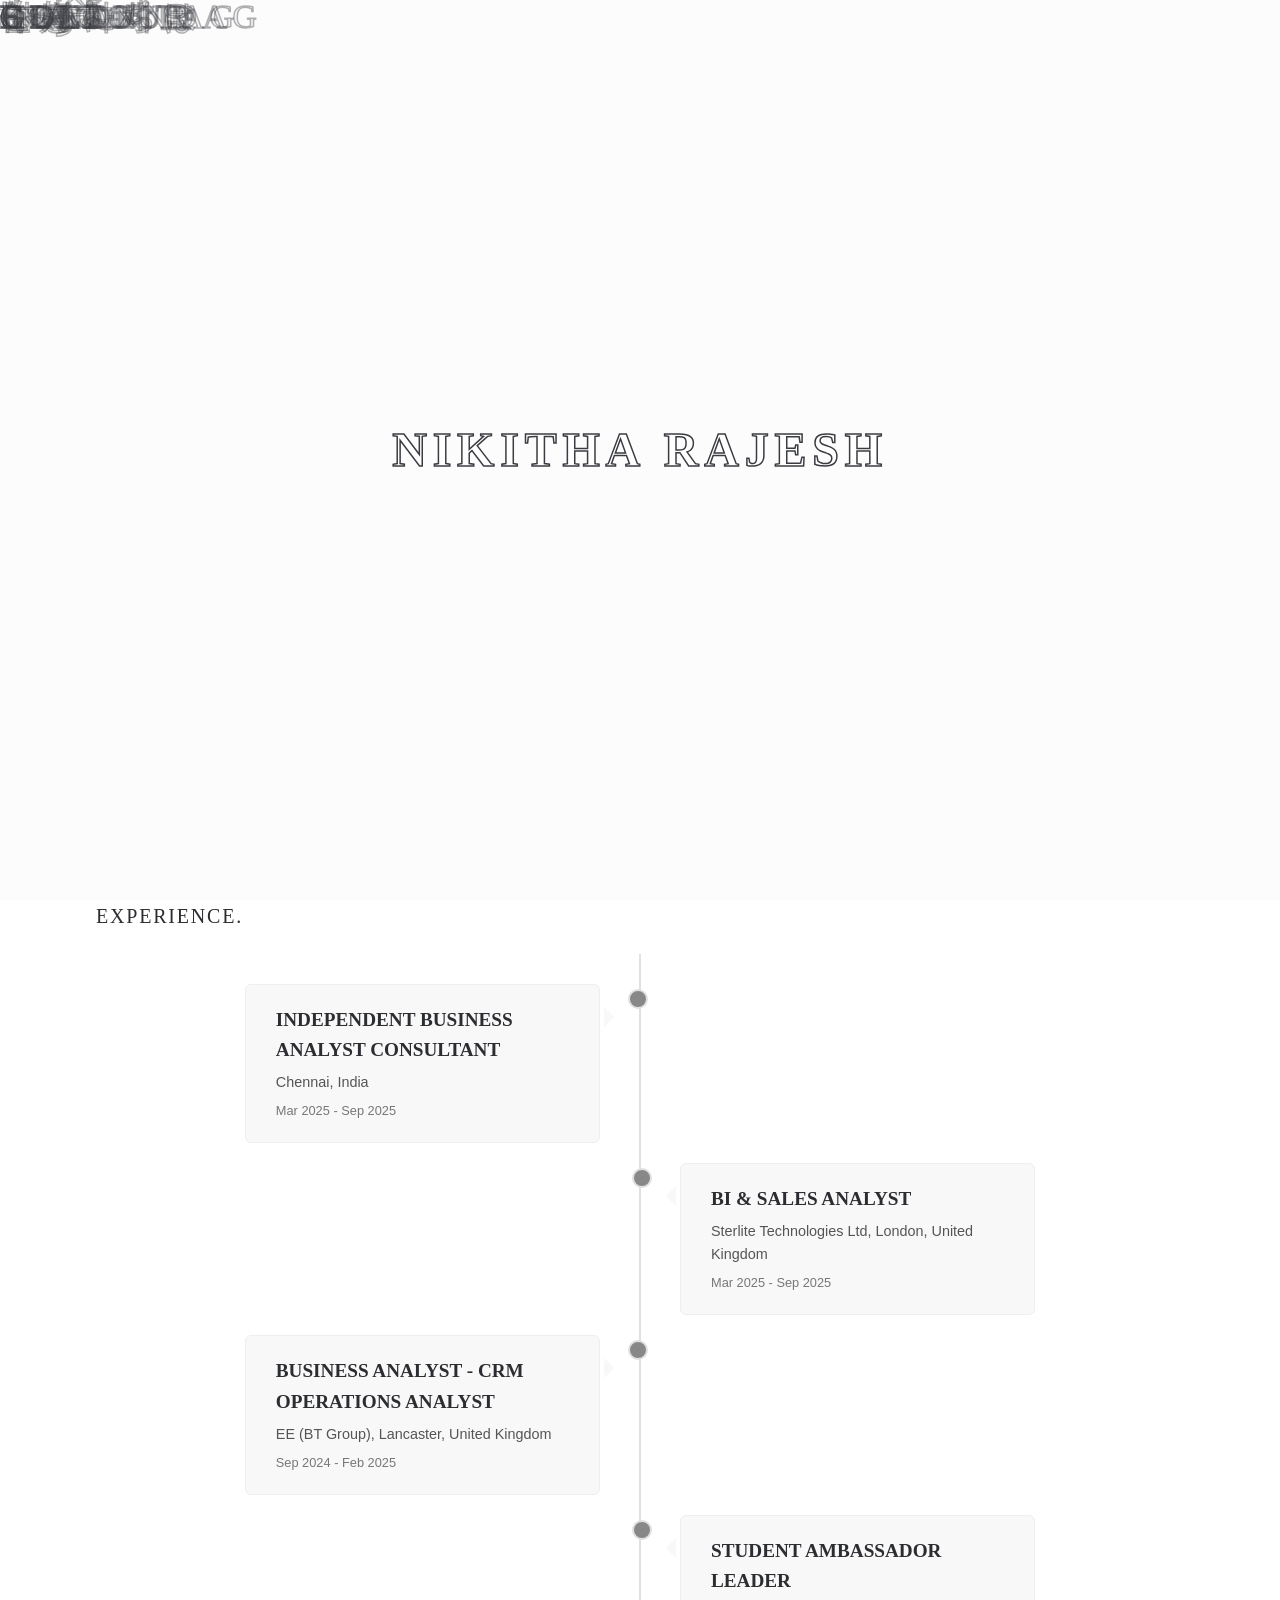
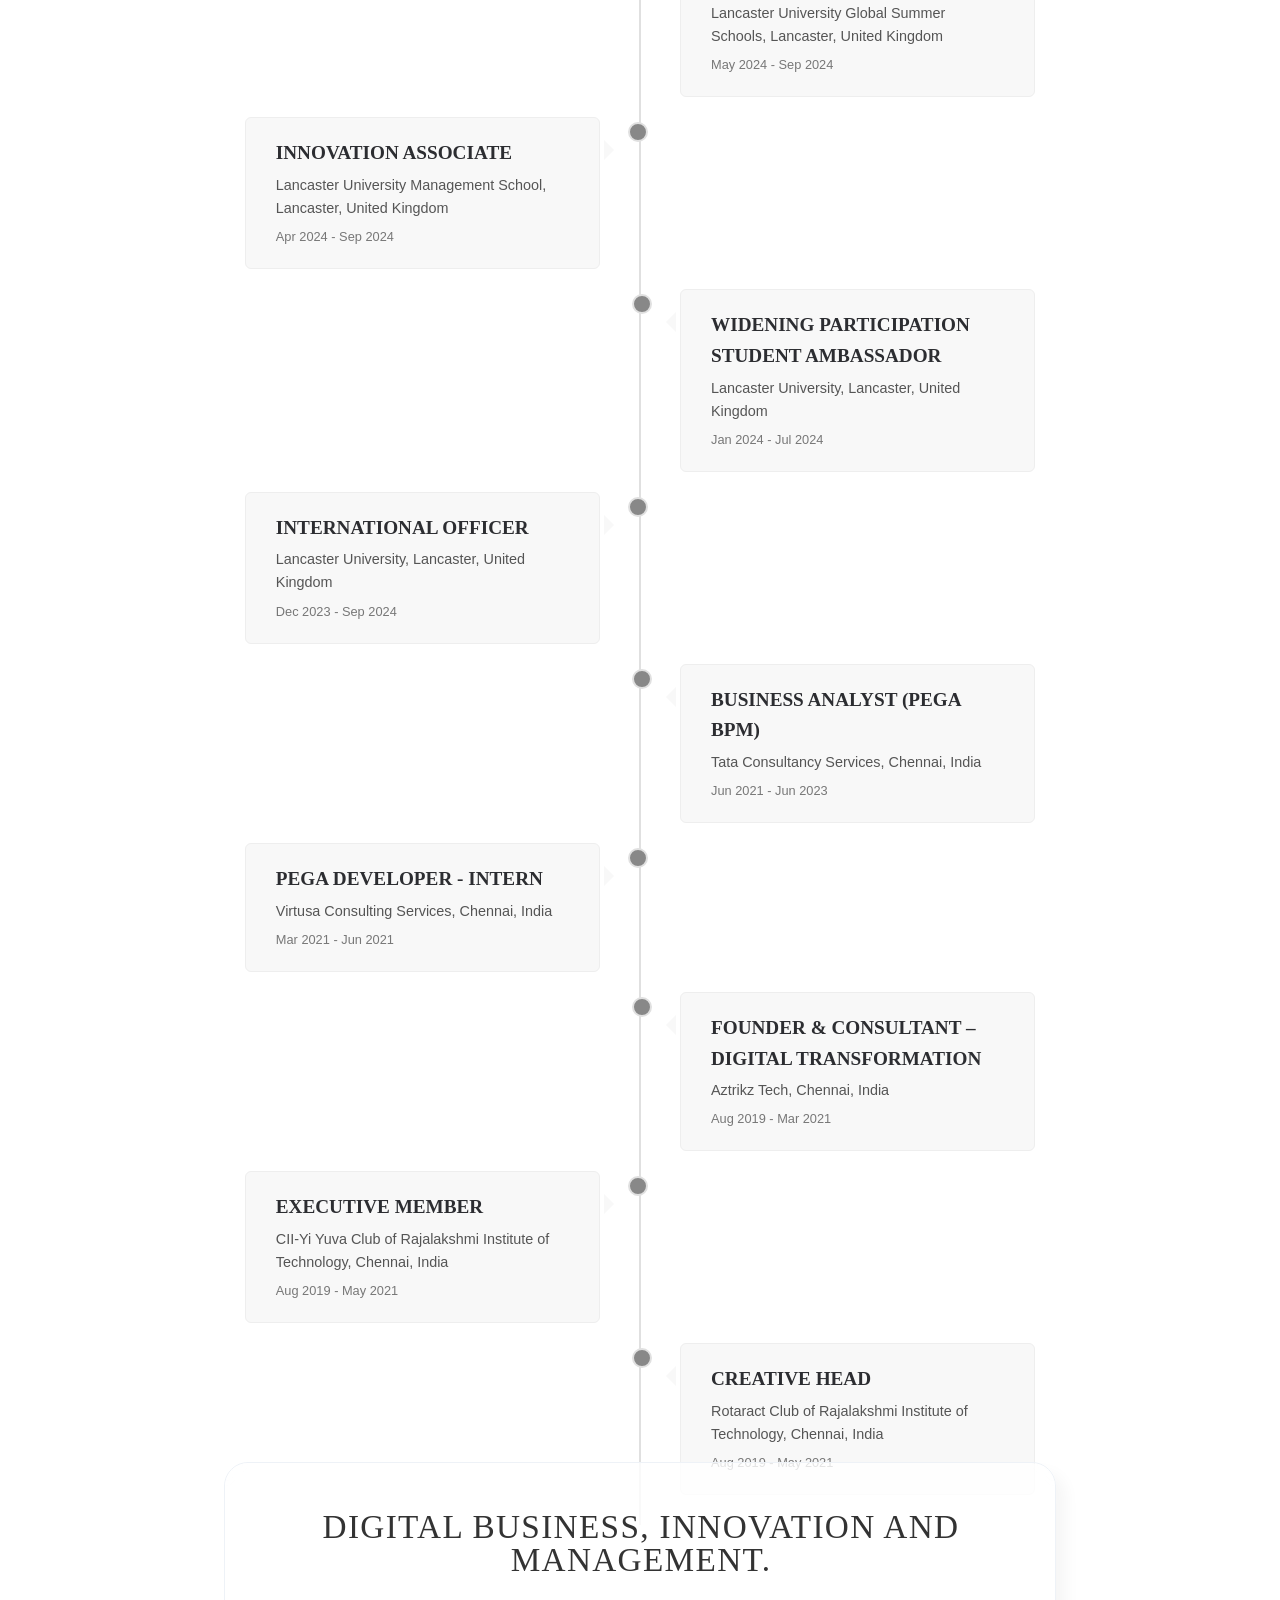
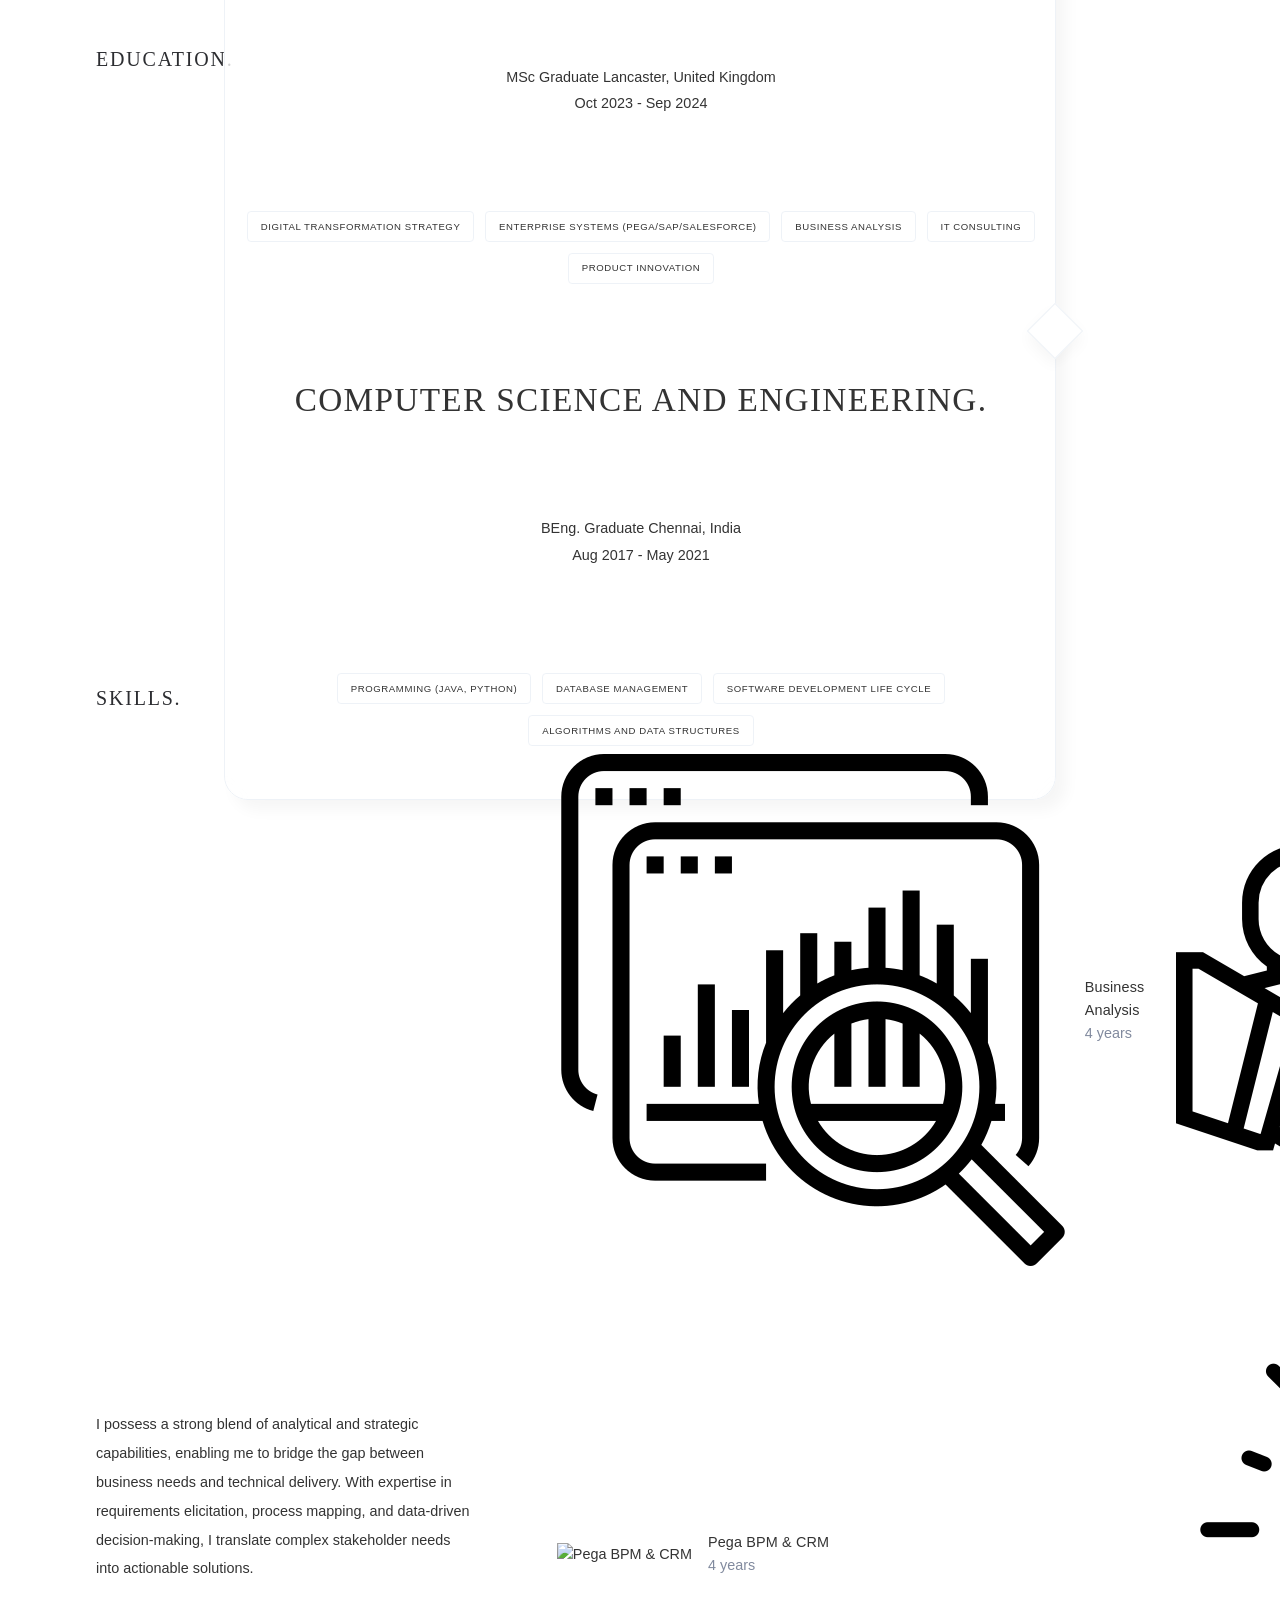
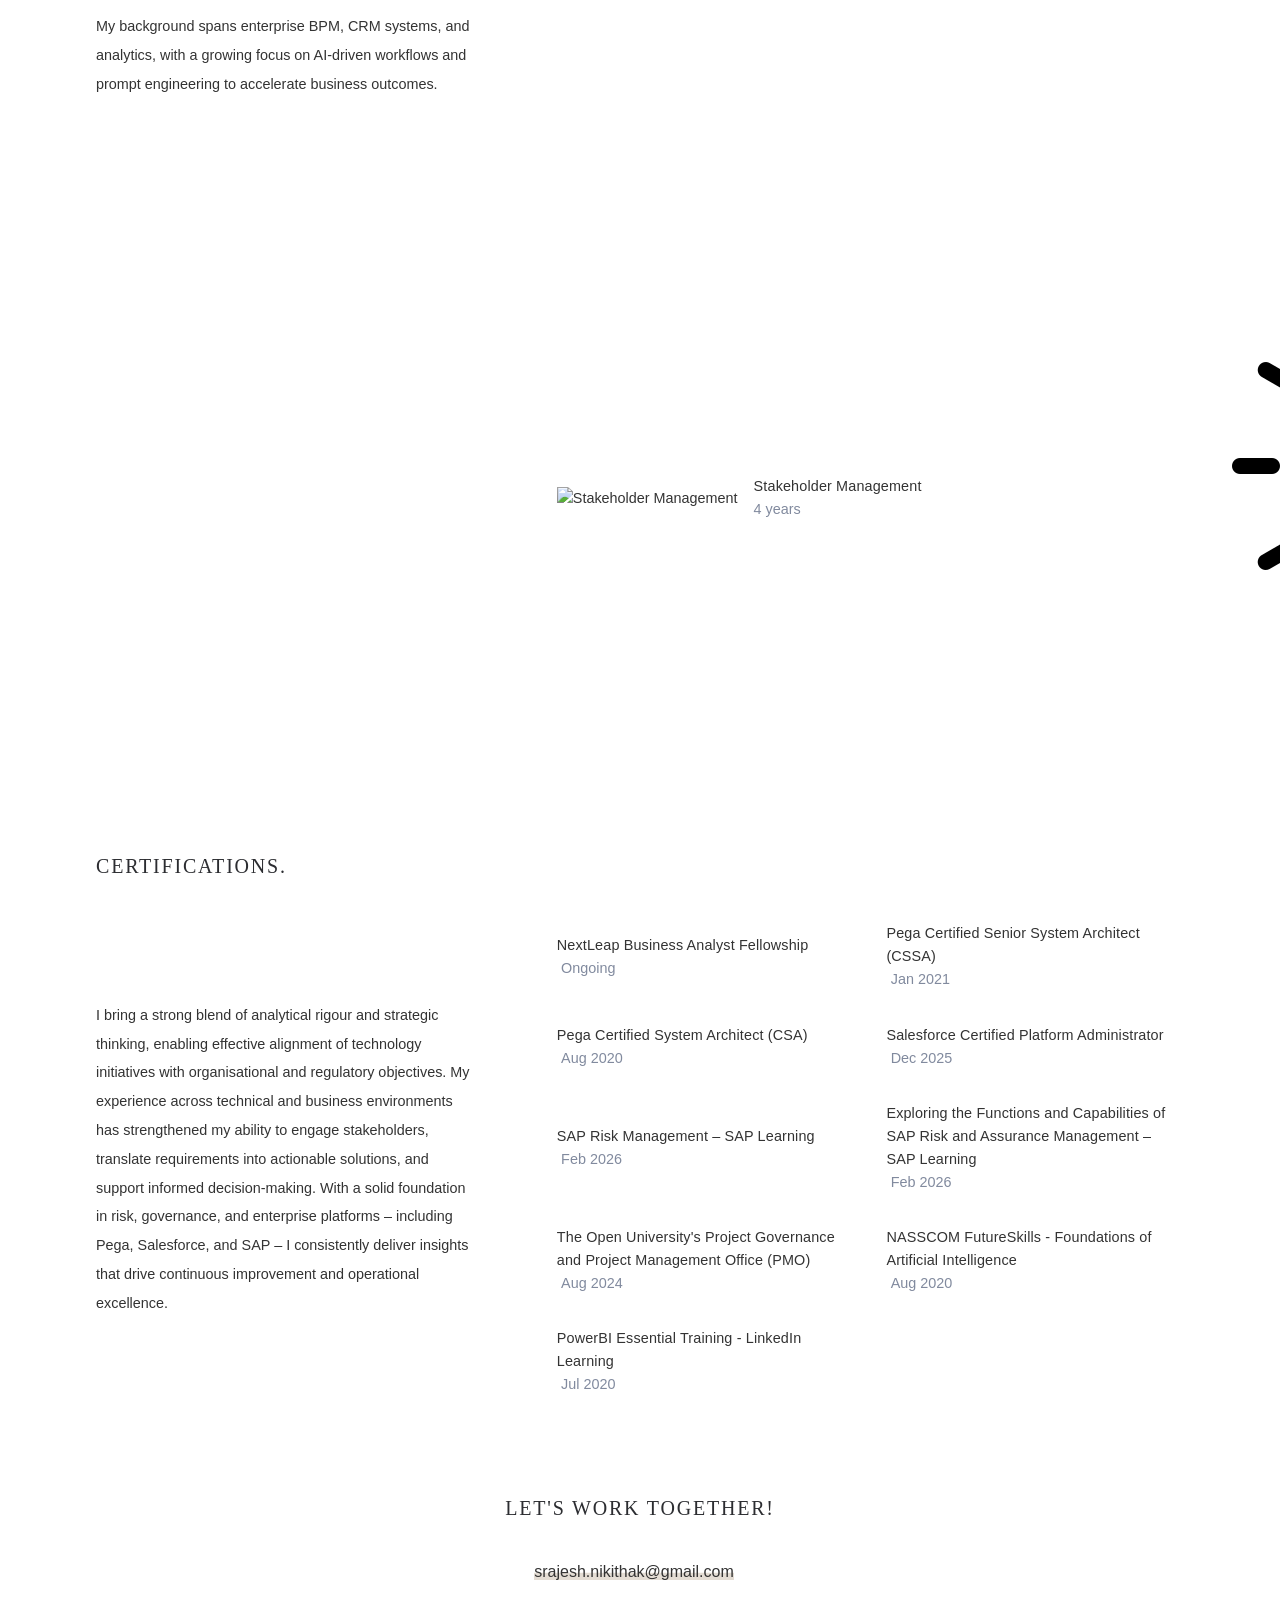
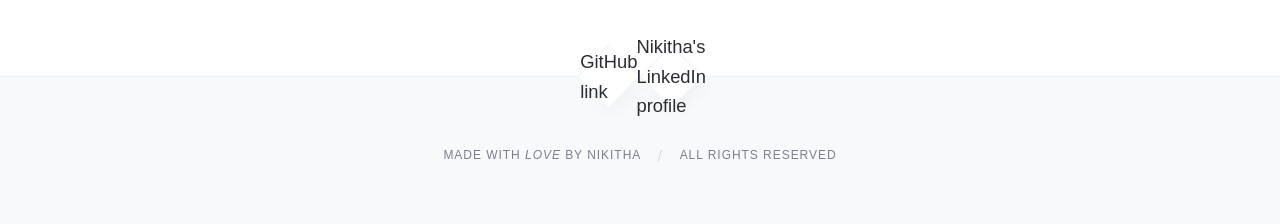
==== index.html @ ee16105b "Add files via upload" ====
<!-----------------------------------------------------------------
        N.K.S.R 2024 ⓒ All Rights Reserved

        INITIAL: 15-10-2024
        UPDATED: 25-06-2026
------------------------------------------------------------------->

<!doctype html>
<html lang="en">
    <head>
        <meta charset="UTF-8" />
        <meta name="viewport" content="width=device-width, initial-scale=1.0" />
        <title>Nikitha Rajesh</title>

        <meta name="author" content="Nikitha" />
        <meta
            name="description"
            content="Experienced in leadership, management, and software development, I specialise in delivering data-driven solutions and leading cross-functional teams. With fluency in multiple languages and a background in Agile methodologies and expertise in tools like Pega PRPC, SQL, and Java, I’m passionate about optimising business operations and driving innovation." />

        <!-- favicon -->
        <link rel="shortcut icon" href="/img/logo.png" />

        <!-- non-SVG circular graphs by me -->
        <script src="https://circle-graph.gitlab.io/s/init.js"></script>
        <link href="https://circle-graph.gitlab.io/s/core.css" rel="stylesheet" />

        <!-- tippy.js tooltips -->
        <script src="https://unpkg.com/@popperjs/core@2.11.8/dist/umd/popper.min.js"></script>
        <script src="https://unpkg.com/tippy.js@6.3.7/dist/tippy-bundle.umd.min.js"></script>

        <!-- popify by me -->
        <script src="https://popify.gitlab.io/i/popup.js"></script>

        <link href="https://wowjs.uk/css/libs/animate.css" rel="stylesheet" />

        <!-- essentials -->
        <link href="./css/fonts.css" rel="stylesheet" />
        <link href="./css/vars.css" rel="stylesheet" />
        <link href="./css/dark-vars.css" rel="stylesheet" />
        <link href="./css/style.css" rel="stylesheet" />
        <link href="./css/responsive.css" rel="stylesheet" />
        <script src="./script.js"></script>

        <!-- preload fonts -->
        <link
            rel="preload"
            href="https://static.tumblr.com/gtjt4bo/GW4s3blpl/noe_display_medium.ttf"
            as="font"
            type="font/ttf"
            crossorigin />
        <link
            rel="preload"
            href="https://static.tumblr.com/gtjt4bo/KJWs3bmy5/proximanova-regular.ttf"
            as="font"
            type="font/ttf"
            crossorigin />
        <link
            rel="preload"
            href="https://glen-assets.github.io/fonts/Canela-Regular-Web.ttf"
            as="font"
            type="font/ttf"
            crossorigin />
        <link
            rel="preload"
            href="https://static.tumblr.com/2pnwama/eCGs1v5c8/indivisible-regular.ttf"
            as="font"
            type="font/ttf"
            crossorigin />
        <link
            rel="preload"
            href="https://static.tumblr.com/gtjt4bo/E1Vs3inzk/indivisible-medium.ttf"
            as="font"
            type="font/ttf"
            crossorigin />
        <link
            rel="preload"
            href="https://static.tumblr.com/gtjt4bo/EIvs3w1f4/indivisible-semibold.ttf"
            as="font"
            type="font/ttf"
            crossorigin />
        <link
            rel="preload"
            href="https://static.tumblr.com/gtjt4bo/JuVs3vrel/ogg-medium.ttf"
            as="font"
            type="font/ttf"
            crossorigin />

        <link rel="stylesheet" href="https://use.typekit.net/llc8gzb.css" />
        <link rel="stylesheet" href="fonts/font%2520(2)/Cift-Bold.ttf" />
        <link rel="stylesheet" href="fonts/font%2520(1)/Naroline-Regular.ttf" />
        <link rel="stylesheet" href="fonts/font%2520(1)/stylesheet.css" />
        <link rel="stylesheet" href="fonts/font%2520(2)/stylesheet.css" />

        <link rel="preconnect" href="https://fonts.googleapis.com" />
        <link rel="preconnect" href="https://fonts.gstatic.com" crossorigin />
        <link
            href="https://fonts.googleapis.com/css2?family=Playfair+Display:ital,wght@0,400..900;1,400..900&display=swap"
            rel="stylesheet" />

        <!-- icon fonts -->
        <link href="https://static.tumblr.com/gtjt4bo/Ym3s2uqs7/iconsax.css" rel="stylesheet" />
        <link href="https://use.fontawesome.com/releases/v6.0.0/css/all.css" rel="stylesheet" />
        <link href="https://static.tumblr.com/gtjt4bo/gpcs3vz6q/ht-icons.css" rel="stylesheet" />
        <link href="https://cdn.jsdelivr.net/gh/Richard9394/MingCute@2.88/fonts/MingCute.css" rel="stylesheet" />

        <!-- smooth scrolling -->
        <script
            src="https://cdnjs.cloudflare.com/ajax/libs/smoothscroll/1.4.10/SmoothScroll.min.js"
            crossorigin="anonymous"
            referrerpolicy="no-referrer"></script>
    </head>

    <body>
        <!-------- LOADING SCREEN -------->
        <div class="loading_container">
            <h3 class="loading_text">Nikitha Rajesh</h3>
            <div class="language-cloud">
                <span class="lang">HELLO</span>
                <span class="lang">BONJOUR</span>
                <span class="lang">HOLA</span>
                <span class="lang">CIAO</span>
                <span class="lang">GUTEN TAG</span>
                <span class="lang">GOEDENDAG</span>
                <span class="lang">नमस्ते</span>
                <span class="lang">வணக்கம்</span>
                <span class="lang">నమస్కారం</span>
                <span class="lang">OLÁ</span>
                <span class="lang">مرحبا</span>
                <span class="lang">안녕하세요</span>
                <span class="lang">你好</span>
                <span class="lang">こんにちは</span>
            </div>
        </div>

        <!-------- HEADER: ABOUT -------->
        <header id="about">
            <div class="header-frame"></div>
            <div class="header-bg">
                <div class="header-parts">
                    <img class="waves-bot" src="https://static.tumblr.com/gtjt4bo/W9ds3d9rz/waves_bot.png" />
                </div>

                <div class="header-left">
                    <!--<img class="visage" src="/img/about-01.png"/>-->
                    <img class="hana" src="https://static.tumblr.com/gtjt4bo/1t2s3dao3/923874872t.png" />
                </div>

                <div class="header-right">
                    <h2><span class="dash"></span>&ensp;hi, I'm Nikitha!</h2>
                    <p>
                        Accomplished Business Analyst with 3+ years of experience bridging business requirements and
                        technical delivery across Insurance, Telecoms, and Supply Chain domains. Expert in requirements
                        elicitation, process mapping (BPMN), and gap analysis – with a proven track record of delivering
                        enterprise-scale Pega BPM and CRM solutions. Currently honing advanced analytical skills through
                        the NextLeap BA Fellowship, with a growing focus on AI-driven workflows, prompt engineering, and
                        growth analytics. I translate complex stakeholder needs into actionable user stories that drive
                        operational efficiency and measurable business outcomes.
                    </p>
                </div>

                <div class="header-scroll" href="#experience">
                    <div class="scroll-text">
                        <i iconsax icon="mouse"></i>
                        <span>Scroll down</span>
                    </div>
                    <div class="scroll-line"></div>
                </div>
            </div>

            <div class="headwrap">
                <h1>Nikitha <span>&mdash;</span> Rajesh</h1>

                <button class="menu-trigger">
                    <div class="line one"></div>
                    <div class="line two"></div>
                    <div class="line three"></div>
                </button>

                <nav>
                    <ul>
                        <li>
                            <a href="#about">About</a>
                        </li>

                        <li>
                            <a href="#experience">Experience</a>
                        </li>

                        <li>
                            <a href="#education">Education</a>
                        </li>

                        <li>
                            <a href="#skills">Skills</a>
                        </li>

                        <li>
                            <a href="#cert">Certifications</a>
                        </li>

                        <!--<li>
                            <a href="https://app.box.com/s/yeuqxlfbnja947n3wl6021s30wqhohca" data-title="Opens in a new tab!" target="_blank">Resume</a>
                        </li>-->

                        <li>
                            <a href="#contact">Contact</a>
                        </li>

                        <li class="li-mode-toggle">
                            <button class="dark-mode" data-title="Toggle dark mode">
                                <i class="moon-icon" color="var(--Nav-Color)"></i>
                            </button>

                            <button class="light-mode" data-title="Toggle light mode">
                                <i class="sun-icon" color="var(--Nav-Color)"></i>
                            </button>
                        </li>
                    </ul>
                </nav>
            </div>

            <div class="owner">
                <p>
                    <i iconsax icon="copyright"></i>
                    <span class="nr">n.r</span>
                    <span class="copyright-year"></span>
                </p>
            </div>
        </header>

        <main>
            <!-------- SECTION: EXPERIENCE -------->
            <section id="experience">
                <h2>Experience.</h2>

                <div class="timeline-container">
                    <ul class="timeline">
                        <!-- INDEPENDENT BUSINESS ANALYSIS CONSULTANT -->
                        <li class="timeline-item">
                            <div class="timeline-content">
                                <h3>INDEPENDENT BUSINESS ANALYST CONSULTANT</h3>
                                <p
                                    class="company"
                                    data-skills="Requirements Elicitation, BRD &amp; FRD Documentation, CRM Process Design, Stakeholder Workshops, Gap Analysis">
                                    Chennai, India
                                </p>
                                <span class="date">Mar 2025 - Sep 2025</span>
                            </div>
                        </li>

                        <!-- BI & SALES ANALYST -->
                        <li class="timeline-item">
                            <div class="timeline-content">
                                <h3>BI &amp; SALES ANALYST</h3>
                                <p
                                    class="company"
                                    data-skills="Requirements Elicitation, Power BI Dashboard Development, SQL Data Analysis, SAP &amp; Salesforce CRM, Market Opportunity Sizing">
                                    Sterlite Technologies Ltd, London, United Kingdom
                                </p>
                                <span class="date">Mar 2025 - Sep 2025</span>
                            </div>
                        </li>

                        <!-- Business Analyst / CRM Operations Analyst -->
                        <li class="timeline-item">
                            <div class="timeline-content">
                                <h3>BUSINESS ANALYST - CRM OPERATIONS ANALYST</h3>
                                <p
                                    class="company"
                                    data-skills="Requirements Elicitation, Process Mapping &amp; Gap Analysis, A/B Testing, Data Integrity Analysis, CRM Operations &amp; Migration">
                                    EE (BT Group), Lancaster, United Kingdom
                                </p>
                                <span class="date">Sep 2024 - Feb 2025</span>
                            </div>
                        </li>

                        <!-- STUDENT AMBASSADOR LEADER -->
                        <li class="timeline-item">
                            <div class="timeline-content">
                                <h3>STUDENT AMBASSADOR LEADER</h3>
                                <p
                                    class="company"
                                    data-skills="Leadership, Stakeholder Engagement, Data Reporting, Workshop Facilitation">
                                    Lancaster University Global Summer Schools, Lancaster, United Kingdom
                                </p>
                                <span class="date">May 2024 - Sep 2024</span>
                            </div>
                        </li>

                        <!-- INNOVATION ASSOCIATE -->
                        <li class="timeline-item">
                            <div class="timeline-content">
                                <h3>INNOVATION ASSOCIATE</h3>
                                <p
                                    class="company"
                                    data-skills="Innovation Research &amp; Market Analysis, Strategy &amp; Policy-Oriented Consulting, Stakeholder Engagement &amp; Surveys, Data-Driven Recommendations">
                                    Lancaster University Management School, Lancaster, United Kingdom
                                </p>
                                <span class="date">Apr 2024 - Sep 2024</span>
                            </div>
                        </li>

                        <!-- WIDENING PARTICIPATION STUDENT AMBASSADOR -->
                        <li class="timeline-item">
                            <div class="timeline-content">
                                <h3>WIDENING PARTICIPATION STUDENT AMBASSADOR</h3>
                                <p
                                    class="company"
                                    data-skills="Community Engagement &amp; Outreach, Stakeholder Engagement, Data Reporting, Workshop Facilitation">
                                    Lancaster University, Lancaster, United Kingdom
                                </p>
                                <span class="date">Jan 2024 - Jul 2024</span>
                            </div>
                        </li>

                        <!-- INTERNATIONAL OFFICER -->
                        <li class="timeline-item">
                            <div class="timeline-content">
                                <h3>INTERNATIONAL OFFICER</h3>
                                <p
                                    class="company"
                                    data-skills="Stakeholder &amp; Cross-Cultural Communication, Policy Interpretation &amp; Advisory Support, Event &amp; Programme Coordination, Advocacy &amp; Representation">
                                    Lancaster University, Lancaster, United Kingdom
                                </p>
                                <span class="date">Dec 2023 - Sep 2024</span>
                            </div>
                        </li>

                        <!-- BUSINESS ANALYST (PEGA BPM) -->
                        <li class="timeline-item">
                            <div class="timeline-content">
                                <h3>BUSINESS ANALYST (PEGA BPM)</h3>
                                <p
                                    class="company"
                                    data-skills="Business Requirements Analysis, User Stories &amp; Backlog Management, Process Mapping (BPMN), UAT Coordination, Agile/Scrum Delivery">
                                    Tata Consultancy Services, Chennai, India
                                </p>
                                <span class="date">Jun 2021 - Jun 2023</span>
                            </div>
                        </li>

                        <!-- PEGA DEVELOPER - INTERN -->
                        <li class="timeline-item">
                            <div class="timeline-content">
                                <h3>PEGA DEVELOPER - INTERN</h3>
                                <p
                                    class="company"
                                    data-skills="Requirements Gathering, Workflow Automation, Process Documentation">
                                    Virtusa Consulting Services, Chennai, India
                                </p>
                                <span class="date">Mar 2021 - Jun 2021</span>
                            </div>
                        </li>

                        <!-- FOUNDER &amp; TECHNICAL CONSULTANT – DIGITAL TRANSFORMATION -->
                        <li class="timeline-item">
                            <div class="timeline-content">
                                <h3>FOUNDER &amp; CONSULTANT – DIGITAL TRANSFORMATION</h3>
                                <p
                                    class="company"
                                    data-skills="Requirements Gathering, Solution Design, Client &amp; Stakeholder Management, Digital Transformation Consulting">
                                    Aztrikz Tech, Chennai, India
                                </p>
                                <span class="date">Aug 2019 - Mar 2021</span>
                            </div>
                        </li>

                        <!-- EXECUTIVE MEMBER -->
                        <li class="timeline-item">
                            <div class="timeline-content">
                                <h3>EXECUTIVE MEMBER</h3>
                                <p
                                    class="company"
                                    data-skills="Industry Collaboration, Program Management, Skill Development, Networking">
                                    CII-Yi Yuva Club of Rajalakshmi Institute of Technology, Chennai, India
                                </p>
                                <span class="date">Aug 2019 - May 2021</span>
                            </div>
                        </li>

                        <!-- CREATIVE HEAD -->
                        <li class="timeline-item">
                            <div class="timeline-content">
                                <h3>CREATIVE HEAD</h3>
                                <p
                                    class="company"
                                    data-skills="Creative Direction, Event Management, Team Leadership, Public Relations">
                                    Rotaract Club of Rajalakshmi Institute of Technology, Chennai, India
                                </p>
                                <span class="date">Aug 2019 - May 2021</span>
                            </div>
                        </li>
                    </ul>
                </div>
            </section>

            <!-------- SECTION: EDUCATION -------->
            <section id="education">
                <h2>Education.</h2>

                <div class="pj-cont-outer">
                    <div class="pj-cont-inner wow fadeInRight" data-wow-delay="0.3s">
                        <div class="ss-arrow-left">
                            <div class="ss-arrow">
                                <div class="rhomb"></div>
                                <i iconsax icon="arrow-left"></i>
                            </div>
                        </div>

                        <div class="pj-imgs">
                            <!-- Digital Business, Innovation and Management -->
                            <div class="project-img">
                                <div class="project-overlay">
                                    <h4 class="project-name">Digital Business, Innovation and Management</h4>
                                    <div class="project-desc">
                                        <p class="long">
                                            <b>MSc Graduate</b>

                                            <b>Lancaster, United Kingdom</b>
                                            <br />
                                            Oct 2023 - Sep 2024
                                        </p>
                                        <p class="short">
                                            <b>MSc Graduate</b>

                                            <b>Lancaster, United Kingdom</b>
                                            <br />Oct 2023 - Sep 2024
                                        </p>
                                    </div>
                                    <div class="project-tags">
                                        <span>Digital Transformation Strategy</span>

                                        <span>Enterprise Systems &#40;Pega/SAP/Salesforce&#41;</span>

                                        <span>Business Analysis</span>

                                        <span>IT Consulting</span>

                                        <span>Product Innovation</span>
                                    </div>
                                </div>
                            </div>

                            <!-- Computer Science and Engineering -->
                            <div class="project-img">
                                <div class="project-overlay">
                                    <h4 class="project-name">Computer Science and Engineering</h4>
                                    <div class="project-desc">
                                        <p class="long">
                                            <b>BEng. Graduate</b>

                                            <b>Chennai, India</b>
                                            <br />
                                            Aug 2017 - May 2021
                                        </p>
                                        <p class="short">
                                            <b>BEng. Graduate</b>

                                            <b>Chennai, India</b>
                                            <br />Aug 2017 - May 2021
                                        </p>
                                    </div>
                                    <div class="project-tags">
                                        <span>Programming &#40;Java, Python&#41;</span>

                                        <span>Database Management</span>

                                        <span>Software Development Life Cycle</span>

                                        <span>Algorithms and Data Structures</span>
                                    </div>
                                </div>
                            </div>
                        </div>

                        <div class="ss-arrow-right">
                            <div class="ss-arrow">
                                <div class="rhomb"></div>
                                <i iconsax icon="arrow-right"></i>
                            </div>
                        </div>
                    </div>
                </div>
            </section>

            <!-- Update navigation links in <nav> (around line 153) -->
            <!-- Find this: -->
            <!--
    <li>
        <a href="#projects">Journey</a>
    </li>
    -->
            <!-- Replace with: -->
            <!--
    <li>
        <a href="#experience">Experience</a>
    </li>
    <li>
        <a href="#education">Education</a>
    </li>
    -->

            <!-- The original "Industry Placements undertaken post-MSc..." text (lines 213-229) should be removed as it's now covered by the new section structure. -->

            <!-------- SECTION: SKILLS -------->
            <section id="skills">
                <h2>Skills.</h2>

                <div class="skills-flex">
                    <div class="skills-excerpt wow fadeInUp" data-wow-delay="0.25s">
                        I possess a strong blend of analytical and strategic capabilities, enabling me to bridge the gap
                        between business needs and technical delivery. With expertise in requirements elicitation,
                        process mapping, and data-driven decision-making, I translate complex stakeholder needs into
                        actionable solutions.
                        <br /><br />My background spans enterprise BPM, CRM systems, and analytics, with a growing focus
                        on AI-driven workflows and prompt engineering to accelerate business outcomes.
                    </div>
                    <div class="skills-area wow fadeInUp" data-wow-delay="0.35s">
                        <!-- Business Analysis -->
                        <div class="skill-item">
                            <div class="skill-left">
                                <div class="graph" fill-percentage="95%"></div>
                                <img src="img/data.png" alt="Business Analysis" />
                            </div>

                            <div class="skill-right">
                                <span class="name">Business Analysis</span>
                                <span class="exp">4 years</span>
                            </div>
                        </div>

                        <!-- Data Analytics & BI -->
                        <div class="skill-item">
                            <div class="skill-left">
                                <div class="graph" fill-percentage="90%"></div>
                                <img src="img/team.png" alt="Data Analytics &amp; BI" />
                            </div>

                            <div class="skill-right">
                                <span class="name">Data Analytics &amp; BI</span>
                                <span class="exp">4 years</span>
                            </div>
                        </div>

                        <!-- Pega BPM & CRM -->
                        <div class="skill-item">
                            <div class="skill-left">
                                <div class="graph" fill-percentage="92%"></div>
                                <img src="img/coding.png" alt="Pega BPM &amp; CRM" />
                            </div>

                            <div class="skill-right">
                                <span class="name">Pega BPM &amp; CRM</span>
                                <span class="exp">4 years</span>
                            </div>
                        </div>

                        <!-- Agile Delivery -->
                        <div class="skill-item">
                            <div class="skill-left">
                                <div class="graph" fill-percentage="88%"></div>
                                <img src="img/leadership.png" alt="Agile Delivery" />
                            </div>

                            <div class="skill-right">
                                <span class="name">Agile Delivery</span>
                                <span class="exp">4 years</span>
                            </div>
                        </div>

                        <!-- Stakeholder Management -->
                        <div class="skill-item">
                            <div class="skill-left">
                                <div class="graph" fill-percentage="90%"></div>
                                <img src="img/project.png" alt="Stakeholder Management" />
                            </div>

                            <div class="skill-right">
                                <span class="name">Stakeholder Management</span>
                                <span class="exp">4 years</span>
                            </div>
                        </div>

                        <!-- AI & Prompt Engineering -->
                        <div class="skill-item">
                            <div class="skill-left">
                                <div class="graph" fill-percentage="75%"></div>
                                <img src="img/idea.png" alt="AI &amp; Prompt Engineering" />
                            </div>

                            <div class="skill-right">
                                <span class="name">AI &amp; Prompt Engineering</span>
                                <span class="exp">3 years</span>
                            </div>
                        </div>
                    </div>
                    <!--end skills-area-->
                </div>
                <!--end skills-flex-->
            </section>

            <!-------- SECTION: CERTIFICATIONS -------->
            <section id="cert">
                <h2>Certifications.</h2>

                <div class="cert-flex">
                    <div class="cert-excerpt wow fadeInUp" data-wow-delay="0.25s">
                        I bring a strong blend of analytical rigour and strategic thinking, enabling effective alignment
                        of technology initiatives with organisational and regulatory objectives. My experience across
                        technical and business environments has strengthened my ability to engage stakeholders,
                        translate requirements into actionable solutions, and support informed decision-making. With a
                        solid foundation in risk, governance, and enterprise platforms – including Pega, Salesforce, and
                        SAP – I consistently deliver insights that drive continuous improvement and operational
                        excellence.
                    </div>
                    <div class="cert-area wow fadeInUp" data-wow-delay="0.35s">
                        <!-- NextLeap -->
                        <div class="cert-item">
                            <div class="cert-right">
                                <span class="name">NextLeap Business Analyst Fellowship</span>

                                <span class="exp"><i iconsax icon="calendar"></i>Ongoing</span>
                            </div>
                        </div>

                        <!-- CSSA -->
                        <div class="cert-item">
                            <div class="cert-right">
                                <span class="name">Pega Certified Senior System Architect (CSSA)</span>
                                <span class="exp"><i iconsax icon="calendar"></i>Jan 2021</span>
                            </div>
                        </div>

                        <!-- CSA -->
                        <div class="cert-item">
                            <div class="cert-right">
                                <span class="name">Pega Certified System Architect (CSA)</span>
                                <span class="exp"><i iconsax icon="calendar"></i>Aug 2020</span>
                            </div>
                        </div>

                        <!-- Salesforce CPA -->
                        <div class="cert-item">
                            <div class="cert-right">
                                <span class="name">Salesforce Certified Platform Administrator</span>
                                <span class="exp"><i iconsax icon="calendar"></i>Dec 2025</span>
                            </div>
                        </div>

                        <!-- SAP RM -->
                        <div class="cert-item">
                            <div class="cert-right">
                                <span class="name">SAP Risk Management – SAP Learning</span>
                                <span class="exp"><i iconsax icon="calendar"></i>Feb 2026</span>
                            </div>
                        </div>

                        <!-- SAP RAM -->
                        <div class="cert-item">
                            <div class="cert-right">
                                <span class="name">
                                    Exploring the Functions and Capabilities of SAP Risk and Assurance Management – SAP
                                    Learning
                                </span>
                                <span class="exp"><i iconsax icon="calendar"></i>Feb 2026</span>
                            </div>
                        </div>

                        <!-- PMO -->
                        <div class="cert-item">
                            <div class="cert-right">
                                <span class="name">
                                    The Open University's Project Governance and Project Management Office (PMO)
                                </span>
                                <span class="exp"><i iconsax icon="calendar"></i>Aug 2024</span>
                            </div>
                        </div>

                        <!-- FAI -->
                        <div class="cert-item">
                            <div class="cert-right">
                                <span class="name">NASSCOM FutureSkills - Foundations of Artificial Intelligence</span>
                                <span class="exp"><i iconsax icon="calendar"></i>Aug 2020</span>
                            </div>
                        </div>

                        <!-- PBI -->
                        <div class="cert-item">
                            <div class="cert-right">
                                <span class="name">PowerBI Essential Training - LinkedIn Learning</span>
                                <span class="exp"><i iconsax icon="calendar"></i>Jul 2020</span>
                            </div>
                        </div>
                    </div>
                    <!--end skills-area-->
                </div>
                <!--end skills-flex-->
            </section>

            <!-------- SECTION: CONTACT -------->
            <section id="contact">
                <h2 class="wow fadeInUp" data-wow-delay="0.4s">Let's work together!</h2>

                <div class="email-line wow fadeInUp" data-wow-delay="0.8s">
                    <i iconsax icon="mail"></i>
                    <a href="mailto:srajesh.nikithak@gmail.com">srajesh.nikithak@gmail.com</a>
                </div>
            </section>
        </main>
        <!-------- FOOTER -------->
        <footer>
            <div class="footer-links">
                <!-- github -->
                <a href="https://github.com/DevNikithaR" data-title="GitHub">
                    <div class="rhombu"></div>
                    <i class="ht-icon-github" aria-hidden="true"></i>
                    <span class="fa-sr-only">GitHub link</span>
                </a>

                <!-- linkedin -->
                <a href="https://www.linkedin.com/in/nikithaksr/" data-title="LinkedIn">
                    <div class="rhombu"></div>
                    <i class="ht-icon-linkedin" aria-hidden="true"></i>
                    <span class="fa-sr-only">Nikitha's LinkedIn profile</span>
                </a>
            </div>
            <!--end footer-links-->

            <p>
                Made with <i class="ht-icon-heart" aria-hidden="true"></i><i class="fa-sr-only">love</i> by Nikitha
                <span class="dash">/</span>
                All rights reserved
            </p>
        </footer>

        <!-------- POPUP: CREDITS 
<div class="popup" hidden>
	<div class="popup-box">
        <h2>Credits.</h2>
		
        <ul>
            <li>
                <a href="https://fonts.adobe.com/fonts/indivisible">Indivisible</a> font by Eric Olson
                <span class="faded">(body font)</span>
            </li>

            <li>
                <a href="https://commercialtype.com/catalog/canela">Canela</a> font by Panos Haratzopoulos, Ilya Ruderman, Miguel Reyes
                <span class="faded">(heading font)</span>
            </li>

            <li>
                <a href="https://sharptype.co/typefaces/ogg-superfamily/ogg/">Ogg</a> font by SharpType
                <span class="faded">(heading font)</span>
            </li>

            <li>
                <a href="https://fonts.adobe.com/fonts/tenon">Tenon</a> font by Max Phillips and Seán Mongey
                <span class="faded">(uppercase font)</span>
            </li>

            <li>
                <a href="https://fonts.adobe.com/fonts/proxima-nova">Proxima Nova</a> font by Mark Simonson
                <span class="faded">(uppercase font)</span>
            </li>

            <li>
                <a href="https://iconsax.io">Iconsax</a> icons by Vuesax
                <span class="faded">("scroll down" mouse icon, copyright icon, project slideshow arrows, email icon)</span>
            </li>

            <li>
                <a href="https://www.mingcute.com/">MingCute</a> icons by Richard and Xin
                <span class="faded">(popup "close" icon, popup "folder" icon)</span>
            </li>

            <li>
                <a href="https://www.flaticon.com/free-icon/eye_12040517">Eye</a> icon by Gajah Mada
            </li>

            <li>
                <a href="https://iconoir.com/">GitHub</a> icon from Iconoir
            </li>

            <li>
                <a href="https://www.flaticon.com/free-icon/linkedin_3800073">LinkedIn</a> icon by Freepik
            </li>

            <li>
                <a href="https://more.ko-fi.com/brand-assets">Ko-Fi</a> icon from their official creator kit
            </li>

            <li>
                <a href="https://icons8.com/line-awesome">Tumblr</a> icon from LineAwesome
            </li>

            <li>
                <a href="https://fontawesome.com/">Instagram</a> icon from FontAwesome
            </li>

            <li>
                <a href="https://coolicons.cool/">Heart icon (footer)</a> from coolicons
            </li>

            <li>
                <a href="https://www.flaticon.com/free-icon/half-moon_9779795">Half moon icon</a> by Azland Studio
            </li>

            <li>
                <a href="https://www.flaticon.com/free-icon/sun_7364811">Sun icon</a> by Saepul Nahwan
            </li>

            <li>
                <a href="https://www.freepik.com/free-vector/_34915934.htm">Header waves vector</a> by Freepik
            </li>

            <li>
                <a href="https://github.com/gblazex/smoothscroll-for-websites">Smooth Scrolling</a> (mousewheel) by Balazs Galambosi
            </li>

            <li>
                <a href="https://wowjs.uk/">Wow.js</a> by Matt Aussaguel and Thomas Grainger
            </li>

            <li>
                <a href="https://atomiks.github.io/tippyjs">Tippy.js</a> tooltips by atomiks
            </li>

            <li>
                <a href="https://codepen.io/masha_tatosh/pen/ExawOpB">Pupil follows cursor</a> inspiration from Maria Tatosh
            </li>

            <li>
                <a href="https://codepen.io/gabrielcojea/pen/dyGKKXY">Blob cursor</a> by Cojea Gabriel
            </li>
        </ul>

        <button class="close-popup" data-title="Close">
            <i class="mgc_close_line"></i>
        </button>
	</div>
</div>-------->

        <!-------- BLOB CURSOR -------->
        <div id="cursor">
            <div class="cursor--inner"></div>
        </div>

        <div class="mode-switch-overlay"></div>

        <div style="position: absolute; visibility: collapse; width: 0; height: 0; bottom: 0; left: 0; z-index: -99">
            <i class="mgc_box_3_line" aria-hidden="true"></i>
        </div>

        <script src="https://wowjs.uk/dist/wow.min.js"></script>
        <script>
            new WOW().init();
        </script>

        <!--------------------------------------------------------->
        <script>
            function openModal(id) {
                document.getElementById(id).style.display = "block";
            }

            function closeModal(id) {
                document.getElementById(id).style.display = "none";
            }

            // Close modal on outside click
            window.onclick = function (event) {
                const modals = document.querySelectorAll(".modal");
                modals.forEach((modal) => {
                    if (event.target === modal) {
                        modal.style.display = "none";
                    }
                });
            };
        </script>
    </body>
</html>
---- css/fonts.css ----
@font-face {
    font-family: "Noe Display Medium";
    src: url("https://static.tumblr.com/gtjt4bo/GW4s3blpl/noe_display_medium.ttf");
}
@font-face {
    font-family: "Canela";
    src: url("https://glen-assets.github.io/fonts/Canela-Regular-Web.ttf");
}
@font-face {
    font-family: "Proxima Nova";
    src: url("https://static.tumblr.com/gtjt4bo/KJWs3bmy5/proximanova-regular.ttf");
}
@font-face {
    font-family: "Indivisible";
    src: url("https://static.tumblr.com/2pnwama/eCGs1v5c8/indivisible-regular.ttf");
}
@font-face {
    font-family: "Indivisible Medium";
    src: url("https://static.tumblr.com/gtjt4bo/E1Vs3inzk/indivisible-medium.ttf");
}
@font-face {
    font-family: "Indivisible SemiBold";
    src: url("https://static.tumblr.com/gtjt4bo/EIvs3w1f4/indivisible-semibold.ttf");
}
@font-face {
    font-family: "Ogg";
    src: url("https://static.tumblr.com/gtjt4bo/JuVs3vrel/ogg-medium.ttf");
}
---- css/vars.css ----
:root {
    /*------ LOADING SCREEN ------*/
    --Loading-Screen-BG:#fcfcfc;
    --Loading-Font-Size:3rem;
    --Loading-Color:#3b3c42;
    --Loading-First-Fade-Delay:0.25s;
    --Loading-Letter-Ani-Speed:0.35s;
    --Loading-Letter-Ani-Delay:0.08s;
    --Loading-Dots-Bounce-Reset:1.5s;
    --Loading-Dots-Bounce-Delay:0.08s;
    --Loading-Screen-Estimated-Removal:1.15s;
    --Loaded-Fill-Speed:0.3s;
    --Loading-Letter-Leave-Speed:0.5s;
    --Loading-Letter-Leave-Delay:0.04s;
    --Loading-Screen-FadeOut:0.8s;

    /*------ GENERAL ------*/
    --Cursor:#1a1d38;

    --Screen-Frame-Size:6rem;
    --Screen-Frame-Color:#fff;

    --H1-Size:1rem;
    --H1-Color:#2c2d31;

    --H2-Size:1.25rem;
    --H2-Color:#2c2d31;

    --Background:#fff;
    --Body-Font-Size:0.9rem;
    --Body-Text-Color:#333;
    --Body-LineHeight:1.6;

    /*------ MOBILE NAV ------*/
    --Mobile-Menu-Rect-Size:1.2rem;
    --Mobile-Menu-Lines-Color:#2c2d31;
    --Mobile-Menu-Animation-1-Speed:0.3s;
    --Mobile-Menu-Animation-2-Speed:0.3s;
    --Mobile-Nav-List-Animation-Speed:0.6s;
    --Mobile-Nav-List-Opacity-Speed:0.6s;

    /*------ NAV ------*/
    --Nav-Font-Size:0.75rem;
    --Nav-Color:#2c2d31;
    --Nav-Links-Spacing:1.420rem;

    --Light-Dark-Mode-Icon-Size:1.15rem;
    --Light-Dark-Mode-Switch-Speed:0.5s;

    /*------ HEADER ------*/
    --Header-PFP-Size:18%;
    --Header-Gutter-Size:2rem;
    --Header-Title-Size:1.5rem;
    --Header-Title-Color:#252525;
    --Header-Desc-LineHeight:1.75;

    --Header-Scroll-Font-Size:0.7rem;
    --Header-Scroll-Line-Gap:0.69rem;
    --Header-Scroll-Line-Size:2.25rem;
    --Header-Scroll-Line-Color:#444;
    --Header-Scroll-Line-Speed:1.1s;
    --Header-Scroll-Line-Delay:0.5s;

    --Copyright-Edge-Offset:1.5rem;
    --Copyright-Font-Size:0.75rem;
    --Copyright-Text-Color:#888;

    /* Language Overlay */
    --overlay-opacity: 0.3; /* Adjust for desired visibility */
    --overlay-text-color: #333; /* Dark text for light background */

    
    /*------ SECTIONS ------*/
    --Section-Inner-Gaps:2.5rem;

    
    /* Timeline Colors */
    --timeline-line-color: #e0e0e0;
    --timeline-dot-color: #888;
    --timeline-content-bg: #f8f8f8;
    --timeline-content-border: #eee;
    --timeline-title-color: #2c2d31;
    --timeline-company-color: #555;
    --timeline-date-color: #777;

    
    
    /*------ SECTION: PROJECTS ------*/
    --Project-Width:65vw;
    --Project-Height:calc(var(--Project-Width) * 9 / 16);
    --Project-Corner-Rounding:1.5rem;
    --Project-Border:#eef2f7;
    --Project-Swipe-Speed:1s;
    --Project-Overlay-Color:rgba(255,255,255,0.8);
    --Project-Overlay-Color-Cert: azure;
    --Project-Overlay-Hover-Speed:0.5s;
    --Project-Overlay-Blur:6px;
    --Project-Overlay-Items-Spacing:1.5rem;

    --Project-Name-Size:calc(var(--Project-Width) * 0.04); /* 3.5rem */
    --Project-Desc-Width:45%;
    --Project-Desc-LineHeight:1.85;

    --Project-Tags-Padding-X:0.8rem;
    --Project-Tags-Padding-Y:0.6rem;
    --Project-Tags-Size:0.6rem;
    --Project-Tags-Border:#eef2f7; /* dfe5ed */
    --Project-Tags-BG:rgba(255,255,255,0.9);
    --Project-Tags-Corner-Rounding:0.25rem;
    --Project-Tags-Spacing:0.69rem;

    --Project-Eye-Size:2.5rem;
    --Project-Eye-Color:#333;
    --Project-Eye-Pupil-Color:#fafafa;

    --Project-Arrow-Diamond-Size:2.5rem;
    --Project-Arrow-Diamond-Outline:var(--Project-Border); /* ececec */
    --Project-Arrow-Size:1.25rem;

    /*------ SECTION: SKILLS ------*/
    --Circular-Graph-Size:3.69rem;
    --Circular-Graph-Fill:#222;
    --Circular-Graph-Empty:#eee;
    --Circular-Graph-Cover:#fff;
    --Circular-Graph-Line-Thickness:3px;
    
    
    

    --Skills-Excerpt-LineHeight:2.0;
    --Skills-Excerpt-Gap-Right:5rem;

    --Skills-Column-Count:2;
    --Skills-Grid-Spacing:2rem;
    
    --Skill-Gutter:1rem;
    --Skill-Name-Font-Size:0.9rem;
    --Skill-Years-Color:#818a9e;

    /*------ SECTION: CONTACT ------*/
    --Email-Icon-Size:1.25rem;
    --Email-Font-Size:1rem;
    --Email-Underline:#e4ddd4;

    /*------ FOOTER ------*/
    --Footer-Top-Border:#eef2f7;
    --Footer-BG:#f8f9fb;
    --Footer-Padding-X:2rem;
    --Footer-Padding-Y:3.5rem; /* 2rem */

    --Footer-Diamond-Size:2.8rem;
    --Footer-Diamond-Border:#eef2f7;
    --Footer-Diamond-BG:#fff;
    --Footer-Links-Icon-Size:1.15rem;
    --Footer-Links-Icon-Color:#2c2d31;
    --Footer-Links-Spacing:-1px;

    --Footer-Font-Size:0.75rem;
    --Footer-Text-Color:#7b808d;

    /*------ TOOLTIPS ------*/
    --Tooltip-Font-Size:0.7rem;
    --Tooltip-BG:#2c2d31;
    --Tooltip-Text-Color:#e3e2e5;    

    /*------ POPUP: CREDITS ------*/
    --Popup-Width:55vw;
    --Popup-Corner-Rounding:0.5rem;
    --Popup-Padding:2rem;
    --Popup-Border:#eef2f7;
    --Popup-BG:#fff;

    --Popup-Font-Size:var(--Body-Font-Size);
    --Popup-LineHeight:1.85;
    --Popup-Bullet-Size:calc(var(--Popup-Font-Size) * 1.25);
    --Popup-Bullet-Gap:0.5rem;
    --Popup-Links-Underline:#e4ddd4;
    --Popup-Links-Hover:#948e89;

    --Popup-Close-Diamond-Size:2rem;
    --Popup-Close-Diamond-Border:#eef2f7;
    --Popup-Close-Diamond-BG:#fff;
    --Popup-Close-Icon-Size:1rem;
}
---- css/dark-vars.css ----
.html-dark:root {
    --Loading-Screen-BG:#101318;
    --Loading-Color:#fafafa;

    --Screen-Frame-Color:#101318;

    --H1-Color:#cdd0d8;
    --H2-Color:#b5bdce;

    --Background:#101318;
    --Body-Text-Color:#acb2bf;

    --Mobile-Menu-Lines-Color:#cdd0d8;
    --Nav-Color:#cdd0d8;
    --Header-Title-Color:#b5bdce;
    --Header-Scroll-Line-Color:#818a9e;
    --Copyright-Text-Color:#acb2bf;

    /* Language Overlay (Dark Mode) */
    --overlay-text-color: #acb2bf; /* Light text for dark background */

    
    /* Timeline Colors (Dark Mode) */
    --timeline-line-color: #30343d;
    --timeline-dot-color: #818a9e;
    --timeline-content-bg: #1a1f28;
    --timeline-content-border: #30343d;
    --timeline-title-color: #b5bdce;
    --timeline-company-color: #acb2bf;
    --timeline-date-color: #99a0b3;

    
    
    --Project-Border:#30343d;
    --Project-Overlay-Color:rgba(16,19,24,0.9);
    --Project-Overlay-Color-Cert: lightgrey;
    --Project-Tags-Border:#30343d;
    --Project-Tags-BG:rgba(16,19,24,0.69);
    --Project-Eye-Color:#737c93;
    --Project-Eye-Pupil-Color:#cdd0d8;

    --Circular-Graph-Fill:#737c93;
    --Circular-Graph-Empty:#242b37;
    --Circular-Graph-Cover:var(--Background);
    
    
    --Skill-Years-Color:#9ea5b4;

    --Email-Underline:#343042;

    --Footer-BG:#1a1f28;
    --Footer-Top-Border:#30343d;
    --Footer-Diamond-Border:#464c5a;
    --Footer-Diamond-BG:#242b37;
    --Footer-Links-Icon-Color:#b6bbc9;

    --Footer-Text-Color:#99a0b3;

    --Tooltip-BG:#5a564f;
    --Tooltip-Text-Color:#fcfcfc;

    --Popup-Border:#30343d;
    --Popup-BG:var(--Background);

    --Popup-Links-Underline:#756960;
    --Popup-Links-Hover:#887c72;

    --Popup-Close-Diamond-Border:#30343d;
    --Popup-Close-Diamond-BG:var(--Popup-BG);

    --Cursor:#d3cebf;
}

.html-dark .header-bg {
    background-image:url("https://static.tumblr.com/gtjt4bo/7cTs3xl2c/daenso_01_full_inv.png")
}

.html-dark .header-parts img.waves-bot {
    opacity:0.24;
}

.html-dark .img-wrap img {
    filter:invert(1) grayscale(1);
    opacity:0.69;
}

.html-dark .hana {
    opacity:0.8;
    filter:contrast(102%);
}

.html-dark .popup-box .faded {
    opacity:0.69
}
---- css/style.css ----
/*--------- BASICS ---------*/
* {
    box-sizing: border-box;
    padding: 0;
    margin: 0;
}

img,
canvas,
iframe,
video {
    vertical-align: middle;
}

a {
    text-decoration: none;
}

@media (hover: hover) and (pointer: fine) {
    * {
        cursor: none !important;
    }

    #cursor {
        z-index: 99;
        position: fixed;
        left: 0;
        top: 0;
        pointer-events: none;
        will-change: transform;
        mix-blend-mode: difference;
    }

    #cursor .cursor--inner {
        width: 2.5vw;
        height: 2.5vw;
        border-radius: 50%;
        transform: translate(-50%, -50%);
        background: var(--Cursor);
    }
}

html,
body {
    scroll-behavior: smooth;
}

body {
    background-attachment: fixed;
    background: var(--Background);
    font-family: "Indivisible", sans-serif;
    font-size: var(--Body-Font-Size);
    color: var(--Body-Text-Color);
    line-height: var(--Body-LineHeight);
    background: var(--Background);
    overflow-x: hidden;
}

h1 {
    font-family: "Canela", serif;
    font-size: var(--H1-Size);
    font-weight: normal;
    letter-spacing: 0.04em;
    color: var(--H1-Color);
    line-height: 1;
}

h2 {
    font-family: "Canela", serif;
    font-size: var(--H2-Size);
    font-weight: normal;
    text-transform: uppercase;
    letter-spacing: 0.09em;
    color: var(--H2-Color);
}

.mode-switch-overlay {
    position: fixed;
    top: 0;
    left: 0;
    width: 100vw;
    height: 100vh;
    background-color: var(--Background);
    display: none;
    opacity: 0;
    z-index: 69;
}

.mode-switch-overlay,
.mode-switch-overlay.show {
    transition:
        opacity var(--Light-Dark-Mode-Switch-Speed) ease-in-out,
        background-color var(--Light-Dark-Mode-Switch-Speed) ease-in-out;
}

.mode-switch-overlay.show {
    opacity: 1;
}

/*============================================
    CIFT FONT - From DaFont
============================================*/
/*@font-face {
    font-family: 'Cift';
    src: url('../css/Cift.ttf') format('truetype');
    font-weight: normal;
    font-style: normal;
    font-display: swap;
}

@font-face {
    font-family: 'Cift';
    src: url('../css/Cift.ttf') format('truetype');
    font-weight: bold;
    font-style: normal;
    font-display: swap;
}*/

/*--------- LOADING SCREEN ---------*/
.loading_container {
    position: fixed;
    top: 0;
    left: 0;
    width: 100vw;
    height: 100vh;
    display: flex;
    justify-content: center;
    align-items: center;
    background: var(--Loading-Screen-BG); /* or your brand color */
    z-index: 9999;
}

.loading_container.remove {
    opacity: 0;
}

.loading_container,
.loading_container.remove {
    transition: opacity var(--Loading-Screen-FadeOut) ease-in-out;
}

.loading_container,
.loading_text {
    font-family: 'Naroline'; 
    font-size: var(--Loading-Font-Size);
    font-weight: bold; 
    text-transform: uppercase;
    letter-spacing: 0.12em;
    /*color:var(--Loading-Color); */
    color:white;
    -webkit-text-stroke-width: 1.5px;
    -webkit-text-stroke-color: var(--Loading-Color);
    line-height: 1;
}

/* Add the glow animation to the loading text */
.loading_text {
    animation: pulseGlow 3.5s infinite alternate ease-in-out;
    position: relative;
    z-index: 10; /* Keep it above the language overlay */
}

.loading_text.fill {
    color: var(--Loading-Color);
}

.loading_text,
.loading_text.fill {
    transition: all var(--Loaded-Fill-Speed) ease-in-out;
}

.loading_text {
    display: flex;
    height: var(--Loading-Font-Size);
    overflow: hidden;
    opacity: 0;
}

.loading_text span {
    display: block;
    margin-top: var(--Loading-Font-Size);
}

/* Mobile loading screen - enabled */
@media screen and (max-width: 768px) {
    /* .loading_container{
        display: none !important;
    } */
}

@keyframes ariseMySon {
    from {
        margin-top: var(--Loading-Font-Size);
    }

    to {
        margin-top: 0px;
    }
}

@keyframes dots {
    0% {
        margin-top: 0px;
    }

    20% {
        margin-top: -5px;
    }

    45% {
        margin-top: 0px;
    }

    100% {
        margin-top: 0px;
    }
}

@keyframes fallMySon {
    from {
        margin-top: 0px;
    }

    to {
        margin-top: calc(0px - var(--Loading-Font-Size));
    }
}

/*--------- HEADER ---------*/
header {
    position: relative;
    /* padding:var(--Screen-Frame-Size); */
    height: 100vh;
    overflow: hidden;
    z-index: 10;
}

header h1 span {
    display: inline-block;
    transform: rotate(-12deg);
    margin: 0 0.1em;
}

.headwrap {
    position: fixed;
    top: 0;
    left: 0;
    margin-left: 0;
    width: 100%;
    padding: 0 var(--Screen-Frame-Size);
    background: var(--Background);

    /* if NOT fixed top bar: */
    /* position:absolute;
    top:0;left:0;
    margin-left:var(--Screen-Frame-Size);
    width:calc(100% - (var(--Screen-Frame-Size) * 2)); */

    height: var(--Screen-Frame-Size);
    display: grid;
    grid-template-columns: auto auto;
    justify-content: space-between;
    align-items: center;
}

/*--------- NAV ---------*/
.menu-trigger {
    position: relative;
    display: none;
    background: none;
    border: none;
    border-radius: 0;
    font-family: inherit;
    font-size: inherit;
    line-height: 0;
    width: var(--Mobile-Menu-Rect-Size);
    height: var(--Mobile-Menu-Rect-Size);
}

.line {
    position: absolute;
    left: 0;
    width: 100%;
    height: 1px;
    background: var(--Mobile-Menu-Lines-Color);
    transform: perspective(0);
}

.line.one {
    top: 20%;
    transform: perspective(0) translateY(-20%);
}

.line.two {
    top: 50%;
    transform: perspective(0) translateY(-50%);
}

.line.three {
    top: 80%;
    transform: perspective(0) translateY(-80%);
}

/*--- ANIMATION STAGE 1 ---*/
.menu-trigger.active1 .line.one,
.menu-trigger.active1 .line.three {
    top: 50%;
    transform: perspective(0) translateY(-50%);
}

.menu-trigger .line {
    transition: all var(--Mobile-Menu-Animation-1-Speed) ease-in-out;
}

/*--- ANIMATION STAGE 2 ---*/
.menu-trigger.active2 .line.one {
    transform: perspective(0) translateY(-50%) rotate(45deg) !important;
}

.menu-trigger.active2 .line.two {
    transform: perspective(0) translateY(-50%) rotate(45deg) !important;
    height: 0;
}

.menu-trigger.active2 .line.three {
    transform: perspective(0) translateY(-50%) rotate(-45deg) !important;
}

.menu-trigger.active2 .line {
    transition: all var(--Mobile-Menu-Animation-2-Speed) ease-in-out !important;
}

nav {
    font-family: "Tenon", sans-serif;
    font-size: var(--Nav-Font-Size);
    text-transform: uppercase;
    letter-spacing: 0.08em;
    line-height: 1;
}

nav ul {
    display: grid;
    grid-auto-flow: column;
    align-items: center;
    grid-gap: var(--Nav-Links-Spacing);
}

nav ul,
nav li {
    list-style-type: none;
    margin: 0;
    padding: 0;
}

nav a {
    color: var(--Nav-Color);
}

nav button {
    border: none;
    background: transparent;
    color: var(--Nav-Color);
}

.moon-icon,
.sun-icon {
    display: flex;
    align-items: center;
    justify-content: flex-start;
    width: var(--Light-Dark-Mode-Icon-Size);
    height: var(--Light-Dark-Mode-Icon-Size);
}

.moon-icon svg {
    display: block;
    width: 80%;
    height: 80%;
}

.sun-icon svg {
    display: block;
    width: 100%;
    height: 100%;
}

.light-mode {
    display: none;
}

.header-bg {
    position: absolute;
    top: 0;
    left: 0;
    margin-top: var(--Screen-Frame-Size);
    margin-left: var(--Screen-Frame-Size);
    width: calc(100% - (var(--Screen-Frame-Size) * 2));
    height: calc(100% - (var(--Screen-Frame-Size) * 2));
    /* background-image:url("https://static.tumblr.com/gtjt4bo/Oo1s3bo0s/chrysanthemum.png"); */
    background-image: url("https://static.tumblr.com/gtjt4bo/SWns3karj/daenso_01_full.png");
    /* background-attachment:fixed; */
    background-repeat: no-repeat;
    background-size: cover;
    background-position: center;
    display: grid;
    align-items: center;
    justify-content: center;
    grid-template-columns: var(--Header-PFP-Size) 35%;
    grid-gap: var(--Header-Gutter-Size);
    filter: contrast(102%);
    overflow: hidden;
    z-index: -1;
}

.header-parts {
    position: absolute;
    top: 0;
    left: 0;
    width: 100%;
    height: 100%;
    pointer-events: none;
    z-index: -1;
}

.header-parts img {
    position: absolute;
    top: 0;
    left: 0;
    width: 100%;
    height: 100%;
    object-fit: contain;
    opacity: 0.69;
}

.header-parts img.waves-bot {
    object-position: bottom;
    object-fit: cover;
    opacity: 0.42;
}

.header-left,
.header-right {
    margin-top: calc(0px - var(--Header-Scroll-Line-Size));
}

.header-left {
    position: relative;
    z-index: 2;
}

img.visage {
    width: 100%;
    filter: drop-shadow(2px 4px 13px rgba(0, 0, 0, 4%));
}

img.hana {
    position: absolute;
    top: 0%;
    left: -7%;
    width: 69%;
    bottom: 50%;
    max-width: 100%;
    /* mix-blend-mode:overlay; */
    pointer-events: none;
    user-select: none;
}

@media screen and (max-width: 768px) {
    img.hana {
        display: none !important;
    }
}

.header-right h2 {
    margin-bottom: 0.3em;
    font-size: var(--Header-Title-Size);
    color: var(--Header-Title-Color);
    font-weight: normal;
}

.header-right h2 .dash {
    display: inline-block;
    vertical-align: 21%;
    width: 1.69rem;
    height: 1px;
    transform: perspective(0);
    background: var(--Body-Text-Color);
}

.header-right p {
    line-height: var(--Header-Desc-LineHeight);
}

/*.header-left h2 {
    margin-bottom:0.3em;
    font-size:var(--Header-Title-Size);
    color:var(--Header-Title-Color);
    font-weight:normal;
}

.header-left h2 .dash {
    display:inline-block;
    vertical-align:21%;
    width:1.69rem;
    height:1px;
    transform:perspective(0);
    background:var(--Body-Text-Color)
}

.header-left p {
    line-height:var(--Header-Desc-LineHeight)
}*/

.header-scroll {
    position: absolute;
    bottom: 0;
    left: 0;
    width: 100%;
    display: flex;
    flex-direction: column;
    align-items: center;
    justify-content: center;
    gap: var(--Header-Scroll-Line-Gap);
}

/* ============================================
   LANGUAGE OVERLAY - LOADING SCREEN
   ============================================ */

/*.language-overlay {
    position: fixed;
    top: 0;
    left: 0;
    width: 100vw;
    height: 100vh;
    pointer-events: none; 
    z-index: 5;
    overflow: hidden;
    display: flex;
    flex-wrap: wrap;
    justify-content: space-around;
    align-content: space-around;
    padding: 2rem;
}

.language-overlay p {
    font-family: "Noe Display Medium", serif;
    font-size: clamp(1.2rem, 4vw, 3.5rem);
    color: rgba(255, 255, 255, 0.12);
    margin: 0;
    padding: 0.1em 0.3em;
    letter-spacing: 0.05em;
    text-transform: uppercase;
    font-weight: bold;
    animation: floatWords 25s infinite alternate ease-in-out;
    transform-origin: center;
    opacity: 0;
    animation-fill-mode: forwards;
}*/

/* Stagger the animation delays so they float independently */
/*.language-overlay p:nth-child(1) { animation-delay: 0.0s; }
.language-overlay p:nth-child(2) { animation-delay: 0.5s; }
.language-overlay p:nth-child(3) { animation-delay: 1.0s; }
.language-overlay p:nth-child(4) { animation-delay: 1.5s; }
.language-overlay p:nth-child(5) { animation-delay: 0.0s; }
.language-overlay p:nth-child(6) { animation-delay: 0.0s; }
.language-overlay p:nth-child(7) { animation-delay: 0.5s; }
.language-overlay p:nth-child(8) { animation-delay: 1.0s; }
.language-overlay p:nth-child(9) { animation-delay: 1.5s; }
.language-overlay p:nth-child(10) { animation-delay: 0.0s; }
.language-overlay p:nth-child(11) { animation-delay: 0.0s; }
.language-overlay p:nth-child(12) { animation-delay: 0.5s; }
.language-overlay p:nth-child(13) { animation-delay: 1.0s; }
.language-overlay p:nth-child(14) { animation-delay: 1.5s; }
.language-overlay p:nth-child(15) { animation-delay: 0.0s; }*/

/* Give each word a slightly different size and rotation */
/*.language-overlay p:nth-child(odd) {
    font-size: clamp(1.5rem, 5vw, 4rem);
    transform: rotate(-2deg);
}

.language-overlay p:nth-child(even) {
    font-size: clamp(1rem, 3vw, 2.8rem);
    transform: rotate(3deg);
}*/

/* Some words larger for emphasis */
/*.language-overlay p:nth-child(3) { font-size: clamp(2rem, 6vw, 5rem); }
.language-overlay p:nth-child(7) { font-size: clamp(2.2rem, 7vw, 5.5rem); }
.language-overlay p:nth-child(11) { font-size: clamp(1.8rem, 5.5vw, 4.2rem); }*/

/* Floating animation */
/*@keyframes floatWords {
    0% {
        opacity: 0;
        transform: translateY(20px) translateX(-10px) scale(0.9) rotate(-5deg);
    }
    20% {
        opacity: 0.5;
    }
    50% {
        opacity: 0.9;
        transform: translateY(-15px) translateX(15px) scale(1.05) rotate(3deg);
    }
    80% {
        opacity: 0.6;
    }
    100% {
        opacity: 0.1;
        transform: translateY(30px) translateX(-5px) scale(0.95) rotate(-2deg);
    }
}*/

/* ============================================
   LANGUAGE OVERLAY - LOADING SCREEN
   ============================================ */

.loading_container {
    perspective: 2000px;
    overflow: hidden;
}

.language-cloud{
    position:absolute;
    inset:0;
    pointer-events:none;
    margin-bottom: 5%;
}

.lang{
    font-family: 'Cift';
    position:absolute;
    white-space:nowrap;
    color:rgba(150,150,150,.22);
    font-size: 70%;
    font-weight:500;
    opacity:.40;
    user-select:none; 
}

@keyframes cloudRotate {
    0% {
        transform: rotateX(0deg) rotateY(0deg);
    }

    50% {
        transform: rotateX(8deg) rotateY(12deg);
    }

    100% {
        transform: rotateX(0deg) rotateY(0deg);
    }
}

/* ============================================
   TIMELINE
   ============================================ */

.timeline-container {
    width: 80%;
    margin: 2% auto;
    position: relative;
    padding: 20px 0;
}

.timeline-container::after {
    content: "";
    position: absolute;
    width: 2px;
    background-color: var(--timeline-line-color);
    top: 0;
    bottom: 0;
    left: 50%;
    margin-left: -1px;
}

.timeline {
    list-style: none;
    padding: 0;
    margin: 0;
}

.timeline-item {
    padding: 10px 40px;
    position: relative;
    background-color: inherit;
    width: 50%;
}

.timeline-item::after {
    content: "";
    position: absolute;
    width: 16px;
    height: 16px;
    right: -8px;
    background-color: var(--timeline-dot-color);
    border: 2px solid var(--timeline-line-color);
    top: 15px;
    border-radius: 50%;
    z-index: 1;
}

.timeline-item:nth-child(odd) {
    left: 0;
}

.timeline-item:nth-child(even) {
    left: 50%;
}

.timeline-item:nth-child(even)::after {
    left: -8px;
}

.timeline-content {
    padding: 20px 30px;
    background-color: var(--timeline-content-bg);
    position: relative;
    border-radius: 6px;
    border: 1px solid var(--timeline-content-border);
}

.timeline-content h3 {
    font-family: "Naroline", serif;
    font-size: 1.2rem;
    color: var(--timeline-title-color);
    margin-bottom: 5px;
}

.timeline-content .company {
    font-family: "Indivisible", sans-serif;
    font-size: 0.9rem;
    color: var(--timeline-company-color);
    margin-bottom: 5px;
    cursor: help; /* Indicate it's clickable/hoverable */
}

.timeline-content .date {
    font-family: "Proxima Nova", sans-serif;
    font-size: 0.8rem;
    color: var(--timeline-date-color);
}

/* Arrows for timeline content boxes */
.timeline-item:nth-child(odd) .timeline-content::before {
    content: " ";

    height: 0;
    position: absolute;
    top: 22px;
    width: 0;
    z-index: 1;
    right: -15px;
    border: medium solid var(--timeline-content-bg);
    border-width: 10px 0 10px 10px;
    border-color: transparent transparent transparent var(--timeline-content-bg);
}

.timeline-item:nth-child(even) .timeline-content::before {
    content: " ";
    height: 0;
    position: absolute;
    top: 22px;
    width: 0;
    z-index: 1;
    left: -15px;
    border: medium solid var(--timeline-content-bg);
    border-width: 10px 10px 10px 0;
    border-color: transparent var(--timeline-content-bg) transparent transparent;
}

/* Media queries for responsive timeline */
@media screen and (max-width: 768px) {
    .timeline-container::after {
        left: 31px;
    }

    .timeline-item {
        width: 100%;
        padding-left: 70px;
        padding-right: 25px;
    }

    .timeline-item::after {
        left: 23px;
    }

    .timeline-item:nth-child(even) {
        left: 0%;
    }

    .timeline-item:nth-child(odd) .timeline-content::before,
    .timeline-item:nth-child(even) .timeline-content::before {
        border: medium solid var(--timeline-content-bg);
        border-width: 10px 10px 10px 0;
        border-color: transparent var(--timeline-content-bg) transparent transparent;
        left: 45px;
        right: auto;
    }
}

.scroll-text {
    display: flex;
    align-items: center;
    font-family: "Tenon", sans-serif;
    font-size: var(--Header-Scroll-Font-Size);
    text-transform: uppercase;
    letter-spacing: 0.08em;
    line-height: 1;
}

.scroll-text [iconsax] {
    margin-left: calc(0px - 0.25em);
    font-size: calc(var(--Header-Scroll-Font-Size) * 1.5);
    margin-right: 0.25em;
}
ski .scroll-text * {
    color: var(--Body-Text-Color);
}

.scroll-line {
    width: 1px;
    height: 0px;
    background: var(--Header-Scroll-Line-Color);
}

header:first-child .scroll-line {
    height: var(--Header-Scroll-Line-Size);
}

@keyframes longue {
    from {
        height: 0px;
    }

    to {
        height: var(--Header-Scroll-Line-Size);
    }
}

.header-frame {
    position: absolute;
    top: 0;
    left: 0;
    width: 100%;
    height: 100%;
    background: var(--Screen-Frame-Color);
    z-index: -1;
}

.owner {
    position: absolute;
    bottom: 0;
    left: 0;
    margin-bottom: var(--Screen-Frame-Size);
    margin-left: var(--Screen-Frame-Size);
    padding-bottom: var(--Copyright-Edge-Offset);
    padding-left: var(--Copyright-Edge-Offset);
    font-size: var(--Copyright-Font-Size);
    letter-spacing: 0.03em;
    word-spacing: 0.1em;
    color: var(--Copyright-Text-Color);
    z-index: -1;
}

.owner [iconsax] {
    margin-right: 3px;
}

/*--------- MAIN, SECTION ---------*/
main {
    margin: 0 var(--Screen-Frame-Size);
}

section {
    gap: var(--Section-Inner-Gaps);
}

section:first-child {
    margin-top: calc(0px - var(--Screen-Frame-Size));
    padding-top: var(--Screen-Frame-Size);
}

section:not(:first-child) {
    padding-top: var(--Screen-Frame-Size);
}

section:last-child {
    padding-bottom: var(--Screen-Frame-Size);
}

/*--------- SECTION: PROJECTS ---------*/
section#projects {
    display: flex;
    flex-direction: column;
    width: 100%;
    /* overflow:hidden; */
}

.pj-cont-outer {
    flex: 1;
    /* overflow:hidden; */
    margin: 2% auto;
    display: flex;
    align-items: center;
    justify-content: center;
    transform-style: preserve-3d;
    width: 100%;
}

.pj-cont-inner {
    position: relative;
    width: var(--Project-Width);
    height: var(--Project-Height);
    z-index: 0;
    display: flex;
    align-items: center;
    justify-content: center;
}

.pj-imgs {
    position: relative;
    overflow: hidden;
    border-radius: var(--Project-Corner-Rounding);
    box-shadow: 10px 10px 15px 0 rgba(0, 0, 0, 4%);
    border: 1px solid var(--Project-Border);
}

.pj-imgs > .g {
    display: grid;
    grid-auto-flow: column dense;
    /* transition:margin-left var(--Project-Swipe-Speed) cubic-bezier(.2,.7,.5,1) */
    transition: margin-left var(--Project-Swipe-Speed) cubic-bezier(0.5, -0.42, 0.27, 1);
}

.pj-imgs img {
    display: block;
    width: 100%;
    object-fit: cover;
    object-position: center;
    opacity: 0;
}

.ss-arrow-left,
.ss-arrow-right {
    position: absolute;
    top: 0;
    height: 100%;
    display: flex;
    align-items: center;
    justify-content: center;
    z-index: 2;
}

.ss-arrow-left {
    position: absolute;
    left: 0;
    margin-left: calc(0px - (var(--Project-Arrow-Diamond-Size) / 2) - 1px);
    display: none;
}

.ss-arrow-right {
    position: absolute;
    right: 0;
    margin-right: calc(0px - (var(--Project-Arrow-Diamond-Size) / 2) + 1px);
}

.ss-arrow {
    position: relative;
}

.rhomb {
    margin-left: 1px;
    width: var(--Project-Arrow-Diamond-Size);
    height: var(--Project-Arrow-Diamond-Size);
    transform-origin: center;
    transform: rotate(45deg);
    border: 1px solid var(--Project-Arrow-Diamond-Outline);
    background: var(--Background);
    box-shadow: 5px 5px 15px 0 rgba(0, 0, 0, 4%);
}

.project-img {
    position: relative;
    background-repeat: no-repeat;
    background-size: cover;
    background-position: center;
    width: var(--Project-Width);
    height: var(--Project-Height);
    z-index: 0;
}

.ss-arrow [icon="arrow-left"] {
    display: block;
    position: absolute;
    top: 0;
    left: 0;
    width: 100%;
    height: 100%;
    display: flex;
    align-items: center;
    justify-content: center;
    font-size: var(--Project-Arrow-Size);
}

.ss-arrow [icon="arrow-right"] {
    display: block;
    position: absolute;
    top: 0;
    right: 0;
    width: 100%;
    height: 100%;
    display: flex;
    align-items: center;
    justify-content: center;
    font-size: var(--Project-Arrow-Size);
}

.project-overlay {
    position: absolute;
    top: 0;
    left: 0;
    width: 100%;
    height: 100%;
    display: grid;
    place-items: center;
    background: var(--Project-Overlay-Color);
    opacity: 1;
    z-index: 1;
}

body.enable-blur .project-overlay {
    backdrop-filter: blur(var(--Project-Overlay-Blur));
}

.project-img:hover .project-overlay {
    opacity: 1;
}

.project-overlay,
.project-img:hover .project-overlay {
    transition: opacity var(--Project-Overlay-Hover-Speed) ease-in-out;
}

.project-name {
    margin: 0;
    margin-bottom: calc(0px - (var(--Project-Name-Size) * 0.2));
    font-family: "Ogg", serif;
    font-size: var(--Project-Name-Size);
    font-weight: normal;
    text-transform: uppercase;
    letter-spacing: 0.04em;
    text-align: center;
    line-height: 1;
}

.project-name:after {
    content: ".";
}

.project-overlay .cert {
    background: var(--Project-Overlay-Color-Cert);
}

.project-desc {
    margin: 0 auto;
    width: var(--Project-Desc-Width);
    text-align: center;
    line-height: var(--Project-Desc-LineHeight);
}

.project-desc b {
    font-family: "Indivisible Medium", sans-serif;
    font-weight: normal;
}

.project-desc .short {
    display: none;
}

.project-tags {
    display: flex;
    flex-wrap: wrap;
    justify-content: center;
    gap: var(--Project-Tags-Spacing);
}

.project-tags span {
    padding: var(--Project-Tags-Padding-Y) var(--Project-Tags-Padding-X);
    border: 1px solid var(--Project-Tags-Border);
    background: var(--Project-Tags-BG);
    border-radius: var(--Project-Tags-Corner-Rounding);
    font-family: "Proxima Nova", sans-serif;
    font-size: var(--Project-Tags-Size);
    text-transform: uppercase;
    letter-spacing: 0.06em;
    line-height: 1;
}

.project-eye-wrap-outer {
    display: flex;
    align-items: center;
    justify-content: center;
    margin-bottom: calc(0px - var(--Project-Eye-Size));
}

.project-eye-wrap-inner {
    position: relative;
    z-index: 0;
}

.project-eye {
    width: var(--Project-Eye-Size);
    height: var(--Project-Eye-Size);
}

.project-eye svg {
    display: block;
    width: 100%;
    height: 100%;
}

.eye {
    position: absolute;
    top: 0;
    left: 0;
    margin-top: calc(var(--Project-Eye-Size) * 0.4);
    margin-left: calc(var(--Project-Eye-Size) * 0.4);
    width: calc(var(--Project-Eye-Size) * 0.2);
    height: calc(var(--Project-Eye-Size) * 0.2);
    border-radius: 100%;
    background: var(--Project-Eye-Color);
    z-index: 1;
}

.eye .pupil {
    position: absolute;
    width: calc(var(--Project-Eye-Size) * 0.09);
    height: calc(var(--Project-Eye-Size) * 0.09);
    border-radius: 100%;
    background: var(--Project-Eye-Pupil-Color);
}

.overlay-inner > * + * {
    margin-top: var(--Project-Overlay-Items-Spacing);
}

/*--------- SECTION: SKILLS ---------*/
section#skills {
    display: flex;
    flex-direction: column;
    width: 100%;
}

.skills-flex {
    display: grid;
    grid-template-columns: 35% auto;
    grid-gap: 0 var(--Skills-Excerpt-Gap-Right);
    align-items: center;
}

.skills-excerpt {
    line-height: var(--Skills-Excerpt-LineHeight);
}

.skills-area {
    display: grid;
    grid-template-columns: repeat(var(--Skills-Column-Count), 1fr);
    grid-gap: var(--Skills-Grid-Spacing);
}

.skill-item {
    display: flex;
    align-items: center;
    gap: 0 var(--Skill-Gutter);
}

.skill-left {
    position: relative;
    flex-shrink: 0;
}

.img-wrap {
    position: absolute;
    top: 0;
    left: 0;
    margin-top: var(--Circular-Graph-Line-Thickness);
    margin-left: var(--Circular-Graph-Line-Thickness);
    width: calc(100% - (var(--Circular-Graph-Line-Thickness) * 2));
    height: calc(100% - (var(--Circular-Graph-Line-Thickness) * 2));
    display: flex;
    align-items: center;
    justify-content: center;
}

.img-wrap img {
    display: block;
    max-width: 50%;
}

.skill-right {
    flex: 1;
}

.skill-right .name {
    display: block;
    font-family: "Indivisible Medium", sans-serif;
    font-size: var(--Skill-Name-Font-Size);
    letter-spacing: 0.01em;
}

.skill-right .exp {
    display: flex;
    align-items: center;
    gap: 0 0.3em;
    color: var(--Skill-Years-Color);
}

.skill-right .exp > * {
    display: block;
}

.skill-right .exp [iconsax] {
    font-size: calc(var(--Body-Font-Size) * 1.25);
    line-height: inherit;
}

.skill-right .exp span {
    margin-top: calc(var(--Body-Font-Size) * 0.2);
}

/*--------- SECTION: CERTS ---------*/
section#cert {
    display: flex;
    flex-direction: column;
    width: 100%;
}

.cert-flex {
    display: grid;
    grid-template-columns: 35% auto;
    grid-gap: 0 var(--Skills-Excerpt-Gap-Right);
    align-items: center;
}

.cert-excerpt {
    line-height: var(--Skills-Excerpt-LineHeight);
}

.cert-area {
    display: grid;
    grid-template-columns: repeat(var(--Skills-Column-Count), 1fr);
    grid-gap: var(--Skills-Grid-Spacing);
}

.cert-item {
    display: flex;
    align-items: center;
    gap: 0 var(--Skill-Gutter);
}

.cert-left {
    position: relative;
    flex-shrink: 0;
}

.img-wrap {
    position: absolute;
    top: 0;
    left: 0;
    margin-top: var(--Circular-Graph-Line-Thickness);
    margin-left: var(--Circular-Graph-Line-Thickness);
    width: calc(100% - (var(--Circular-Graph-Line-Thickness) * 2));
    height: calc(100% - (var(--Circular-Graph-Line-Thickness) * 2));
    display: flex;
    align-items: center;
    justify-content: center;
}

.img-wrap img {
    display: block;
    max-width: 50%;
}

.cert-right {
    flex: 1;
}

.cert-right .name {
    display: block;
    font-family: "Indivisible Medium", sans-serif;
    font-size: var(--Skill-Name-Font-Size);
    letter-spacing: 0.01em;
}

.cert-right .exp {
    display: flex;
    align-items: center;
    gap: 0 0.3em;
    color: var(--Skill-Years-Color);
}

.cert-right .exp > * {
    display: block;
}

.cert-right .exp [iconsax] {
    font-size: calc(var(--Body-Font-Size) * 1.25);
    line-height: inherit;
}

.cert-right .exp span {
    margin-top: calc(var(--Body-Font-Size) * 0.2);
}

/*--------- SECTION: CONTACT ---------*/
section#contact {
    display: flex;
    flex-direction: column;
    width: 100%;
}

section#contact > h2:first-child {
    text-align: center;
}

.email-line {
    display: flex;
    align-items: center;
    justify-content: center;
    gap: 0.5rem;
    font-family: "Indivisible Medium", sans-serif;
    text-align: center;
}

.email-line [iconsax] {
    font-size: var(--Email-Icon-Size);
}

.email-line,
.email-line a {
    font-size: var(--Email-Font-Size);
    color: inherit;
    line-height: 1;
}

.email-line a {
    display: block;
    margin-right: var(--Email-Icon-Size);
    box-shadow: var(--Email-Underline) 0px calc(var(--Body-Font-Size) * -0.5) 0px inset;
    transition: box-shadow 0.25s ease-in-out;
}

.email-line a:hover {
    box-shadow: var(--Email-Underline) 0px calc(var(--Body-Font-Size) * -0.25) 0px inset;
}

/*--------- FOOTER ---------*/
footer {
    position: relative;
    border-top: 1px solid var(--Footer-Top-Border);
    background-color: var(--Footer-BG);
    padding: var(--Footer-Padding-Y) var(--Footer-Padding-X);
}

.footer-links {
    position: absolute;
    top: 0;
    left: 0;
    width: 100%;
    display: flex;
    align-items: center;
    justify-content: center;
    margin-top: calc(0px - (var(--Footer-Diamond-Size) / 2) - 0.5px);
    gap: calc((var(--Footer-Diamond-Size) * 1.414) - var(--Footer-Diamond-Size) + var(--Footer-Links-Spacing));
}

.footer-links > a {
    position: relative;
}

.rhombu {
    width: var(--Footer-Diamond-Size);
    height: var(--Footer-Diamond-Size);
    border: 1px solid var(--Footer-Diamond-Border);
    background: var(--Footer-Diamond-BG);
    transform-origin: center;
    transform: rotate(45deg) perspective(0);
    box-shadow: 10px 3px 15px 0 rgba(0, 0, 0, 2.5%);
    /* 0 0 15px 0 */
}

.footer-links > a > i,
.footer-links > a > .fa-sr-only {
    position: absolute;
    top: 0;
    left: 0;
    width: 100%;
    height: 100%;
    display: flex;
    align-items: center;
    justify-content: center;
    font-size: var(--Footer-Links-Icon-Size);
    color: var(--Footer-Links-Icon-Color);
}

.footer-links .ht-icon-github {
    font-size: calc(var(--Footer-Links-Icon-Size) * 1.05);
}

.footer-links .ht-icon-linkedin {
    margin-top: calc(var(--Footer-Links-Icon-Size) * -0.069);
    margin-left: calc(var(--Footer-Links-Icon-Size) * 0.025);
}

.footer-links .ht-icon-kofi {
    margin-left: calc(var(--Footer-Links-Icon-Size) * 0.08);
    font-size: calc(var(--Footer-Links-Icon-Size) * 0.75);
}

.footer-links .ht-icon-tumblr {
    font-size: calc(var(--Footer-Links-Icon-Size) * 1.25);
}

footer > .footer-links + p {
    margin-top: calc((((var(--Footer-Diamond-Size) * 1.414) - var(--Footer-Diamond-Size)) / 2) + 2px);
}

footer p {
    text-align: center;
    font-family: "Tenon", sans-serif;
    font-size: var(--Footer-Font-Size);
    text-transform: uppercase;
    letter-spacing: 0.08em;
    color: var(--Footer-Text-Color);
}

footer p .dash {
    margin: 0 13px;
    display: inline-block;
    vertical-align: middle;
    font-size: calc(var(--Footer-Font-Size) * 1.25);
    opacity: 0.25;
}

footer .crds {
    cursor: pointer;
}

/*--------- POPUP: CREDITS ---------*/
[popify] {
    position: fixed;
    top: 0;
    left: 0;
    width: 100vw;
    height: 100vh;
    backdrop-filter: blur(6px);
    z-index: 10; /* increase this number if you can't see your popup */

    display: none;
    opacity: 0;
}

[popify].show {
    display: flex;
    align-items: center;
    justify-content: center;
}

.popup-box {
    position: relative;
    width: calc(var(--Popup-Width) + (var(--Popup-Padding) * 2));
    padding: var(--Popup-Padding);
    background: var(--Popup-BG);
    border-radius: var(--Popup-Corner-Rounding);
    border: 1px solid var(--Popup-Border);
    box-shadow: 10px 10px 35px 0 rgba(122, 112, 112, 0.04);
    font-size: var(--Popup-Font-Size);
}

.popup-box,
.popup-box * {
    line-height: var(--Popup-LineHeight);
}

.popup-box h2 {
    margin-bottom: 0.69em;
    font-size: calc(var(--H2-Size) * 0.85);
}

.popup-box a {
    font-family: "Indivisible SemiBold", sans-serif;
    color: inherit;
    padding-bottom: 0.025em;
    border-bottom: 2px solid var(--Popup-Links-Underline);
    transition: color 0.25s ease-in-out;
}

.popup-box a:hover {
    color: var(--Popup-Links-Hover);
}

.popup-box ul {
    width: calc(100% + 0.69rem);
    padding-right: 0.69rem;
    max-height: 69vh;
    overflow-y: auto;
}

.popup-box li {
    position: relative;
    list-style: none;
    padding-left: calc(var(--Popup-Bullet-Size) + var(--Popup-Bullet-Gap));
}

.popup-box li:before {
    content: "\ed43";
    position: absolute;
    top: 0;
    left: 0;
    height: calc((var(--Popup-Font-Size) * var(--Popup-LineHeight)) - 1px);
    display: flex;
    align-items: center;
    justify-content: center;
    font-size: var(--Popup-Bullet-Size);

    /* inherit MingCute icon styling */
    font-family: "MingCute" !important;
    speak: never;
    font-style: normal;
    font-weight: normal;
    font-variant: normal;
    text-transform: none;
    line-height: 1;
    -webkit-font-smoothing: antialiased;
    -moz-osx-font-smoothing: grayscale;
    color: inherit;
}

.popup-box .faded {
    opacity: 0.42;
}

.close-popup {
    position: absolute;
    top: 0;
    right: 0;
    margin-top: calc(
        (((var(--Popup-Close-Diamond-Size) * 1.414) - var(--Popup-Close-Diamond-Size)) / 2) -
            ((var(--Popup-Close-Diamond-Size) * 1.414) / 2)
    );
    margin-right: calc(
        (((var(--Popup-Close-Diamond-Size) * 1.414) - var(--Popup-Close-Diamond-Size)) / 2) -
            ((var(--Popup-Close-Diamond-Size) * 1.414) / 2)
    );

    width: var(--Popup-Close-Diamond-Size);
    height: var(--Popup-Close-Diamond-Size);
    border: 1px solid var(--Popup-Close-Diamond-Border);
    background: var(--Popup-Close-Diamond-BG);
    display: flex;
    align-items: center;
    justify-content: center;
    transform-origin: center;
    transform: rotate(45deg) perspective(0);
    outline: none;
    font-family: inherit;
    line-height: 1;

    box-shadow: 4px 4px 15px 0 rgba(0, 0, 0, 4%);
}

.close-popup i {
    transform-origin: center;
    transform: rotate(-45deg) perspective(0);
    font-size: var(--Popup-Close-Icon-Size);
}

.close-popup i,
.close-popup i:before {
    color: var(--Body-Text-Color);
}

/*--------- TOOLTIPS ---------*/
.tippy-box {
    font-family: "Tenon", sans-serif;
    font-size: var(--Tooltip-Font-Size);
    text-transform: uppercase;
    letter-spacing: 0.08em;
    background: var(--Tooltip-BG);
    color: var(--Tooltip-Text-Color);
}

.tippy-arrow {
    color: var(--Tooltip-BG);
}

/*---------------------------------------------------------------------------------
 * --------------------------------------------------------------------------------
 * --------------------------------------------------------------------------------
 * --------------------------------------------------------------------------------
 * ------------------------------------------------------------------------------*/

.playlist-carousel {
    background: var(--Background);
    color: var(--Body-Text-Color);
    /*padding: 60px 20px;
  text-align: center;*/
}

.playlist-title {
    font-size: 2rem;
    color: var(--H2-Color);
    margin-bottom: 20px;
}

.carousel {
    display: flex;
    overflow-x: auto;
    gap: 20px;
    padding-bottom: 20px;
    scroll-snap-type: x mandatory;
    justify-content: center;
}

.track-card {
    flex: 0 0 auto;
    width: 200px;
    height: 200px;
    background: #1e1e1e;
    border-radius: 10px;
    position: relative;
    overflow: hidden;
    cursor: pointer;
    transition: transform 0.3s;
    scroll-snap-align: center;
}

.track-card:hover {
    transform: scale(1.05);
}

.album-art {
    width: 100%;
    height: 100%;
    object-fit: cover;
}

.track-card h3 {
    position: absolute;
    text-align: center;
    bottom: 10px;
    left: 0;
    right: 0;
    font-size: 1em;
    background: rgba(0, 0, 0, 0.5);
    padding: 5px 10px;
    color: #fff;
    margin: 0;
}

.play-icon {
    position: absolute;
    top: 10px;
    right: 10px;
    background: #1db954;
    color: #000;
    border-radius: 50%;
    padding: 8px;
    font-size: 0.9em;
    animation: pulse 1.5s infinite;
}

@keyframes pulse {
    0%,
    100% {
        transform: scale(1);
    }
    50% {
        transform: scale(1.3);
    }
}

.modal {
    display: none;
    position: fixed;
    top: 0;
    left: 0;
    width: 100%;
    height: 100%;
    background: rgba(0, 0, 0, 0.7);
    z-index: 1000;
}

.modal-content {
    background: var(--Popup-BG);
    color: var(--Body-Text-Color);
    margin: 10% auto;
    padding: 20px;
    max-width: 400px;
    border-radius: 8px;
    border: 1px solid var(--Popup-Border);
    position: relative;
}

.close {
    position: absolute;
    top: 10px;
    right: 15px;
    font-size: 1.5rem;
    cursor: pointer;
    color: var(--Popup-Links-Hover);
}
---- css/responsive.css ----
@media(max-width: 1100px){
    :root {
        --Header-PFP-Size:22%;
        --H1-Size:1.05rem;
    }

    .skills-flex {
        grid-template-columns:30% auto;
    }
}

@media(max-width: 1000px){
    :root {
        --Header-PFP-Size:30%;
    }
}

@media(max-width: 900px){
    :root {
        --Project-Desc-Width:69%;
        --Project-Overlay-Items-Spacing:1.2rem;
        --Project-Eye-Size:2rem;
        --H1-Size:1rem;
    }

    .project-desc {
        font-size:calc(var(--Body-Font-Size) * 0.95)
    }

    .project-desc .long {
        display:none;
    }

    .project-desc .short {
        display:block;
    }

    .project-tags {
        display:none;
    }

    .project-eye-wrap-outer {
        margin-bottom:calc(0px - (var(--Project-Eye-Size) / 2))
    }

    .skills-flex {
        grid-template-columns:1fr;
        grid-gap:var(--Section-Inner-Gaps) 0
    }
}

@media(max-width: 768px){
    :root {
        --Screen-Frame-Size:5rem;
        --Body-Font-Size:0.875rem;
        --Header-PFP-Size:33%;
        --Header-Gutter-Size:3rem;
        --Header-Title-Size:1.420rem;

        --Project-Width:calc(100vw - (var(--Screen-Frame-Size) * 2) - 2.5vw);
        --Project-Corner-Rounding:0.9rem;

        --Project-Overlay-Items-Spacing:0.9rem;
        --Project-Eye-Size:2rem;

        --H2-Size:1.2rem;
    }

    .header-bg {
        display:flex;
        flex-direction:column;
        gap:var(--Header-Gutter-Size)
    }

    .header-left {
        width:var(--Header-PFP-Size);
    }

    .header-left, .header-right {
        margin:0 auto;
    }

    .header-right {
        width:65%;
        text-align:justify;
    }

    .header-right h2 {
        text-align:center;
    }

    section {
        gap:2.5rem;
    }
}

/* MOBILE NAV STARTS */
@media(max-width: 669px){
    :root {
        --Nav-Font-Size:0.85rem;
        --Skills-Column-Count:1;
        --Screen-Frame-Size:14vw;
    }

    .header-right h2 .dash, .header-scroll { display:none }

    /* .headwrap {
        position:fixed;
        top:0;left:0;
        margin-left:0;
        width:100%;
        padding:0 var(--Screen-Frame-Size);
        background:var(--Background)
    } */

    .menu-trigger {
        display:block;
    }

    nav {
        position:fixed;
        top:0;right:0;
        margin-top:var(--Screen-Frame-Size);
        z-index:10;
        background:var(--Background);
        width:100%;
        height:0;
    }

    nav.active {
        /* height:calc(100vh - (var(--Screen-Frame-Size) * 2)); */
        height:calc(100vh - var(--Screen-Frame-Size));
    }

    nav, nav.active {
        transition:height var(--Mobile-Nav-List-Animation-Speed) ease-in-out;
    }

    nav ul {
        height:100%;
        flex-direction:column;
        align-items:center;
        justify-content:center;
        display:none;
        opacity:0;
    }

    nav ul.show {
        display:flex;
    }

    nav ul.active {
        opacity:1;
    }

    nav ul, nav ul.active {
        transition:opacity var(--Mobile-Nav-List-Opacity-Speed) ease-in-out;
    }
}

@media(max-width: 580px){
    :root {
        --Header-PFP-Size:35%;
        --Screen-Frame-Size-Secondary:10vw;
        --Header-Gutter-Size:2.5rem;
        --Project-Width:calc(100vw - (var(--Screen-Frame-Size-Secondary) * 2) - 2.5vw);
        --Project-Corner-Rounding:1rem;
        --Project-Name-Size:calc(var(--Project-Width) * 0.069);
        --Project-Overlay-Items-Spacing:0.9rem;
        --Project-Eye-Size:1.9rem;
        --H2-Size:1.1rem;
    }

    .header-bg {
        margin-left:var(--Screen-Frame-Size-Secondary);
        width:calc(100% - (var(--Screen-Frame-Size-Secondary) * 2));
        height:calc(100% - var(--Screen-Frame-Size) - var(--Screen-Frame-Size-Secondary))
    }

    .headwrap {
        padding:0 var(--Screen-Frame-Size-Secondary);
    }

    .owner {
        margin-left:var(--Screen-Frame-Size-Secondary);
        margin-bottom:var(--Screen-Frame-Size-Secondary);
    }

    main {
        margin:0 var(--Screen-Frame-Size-Secondary)
    }
}
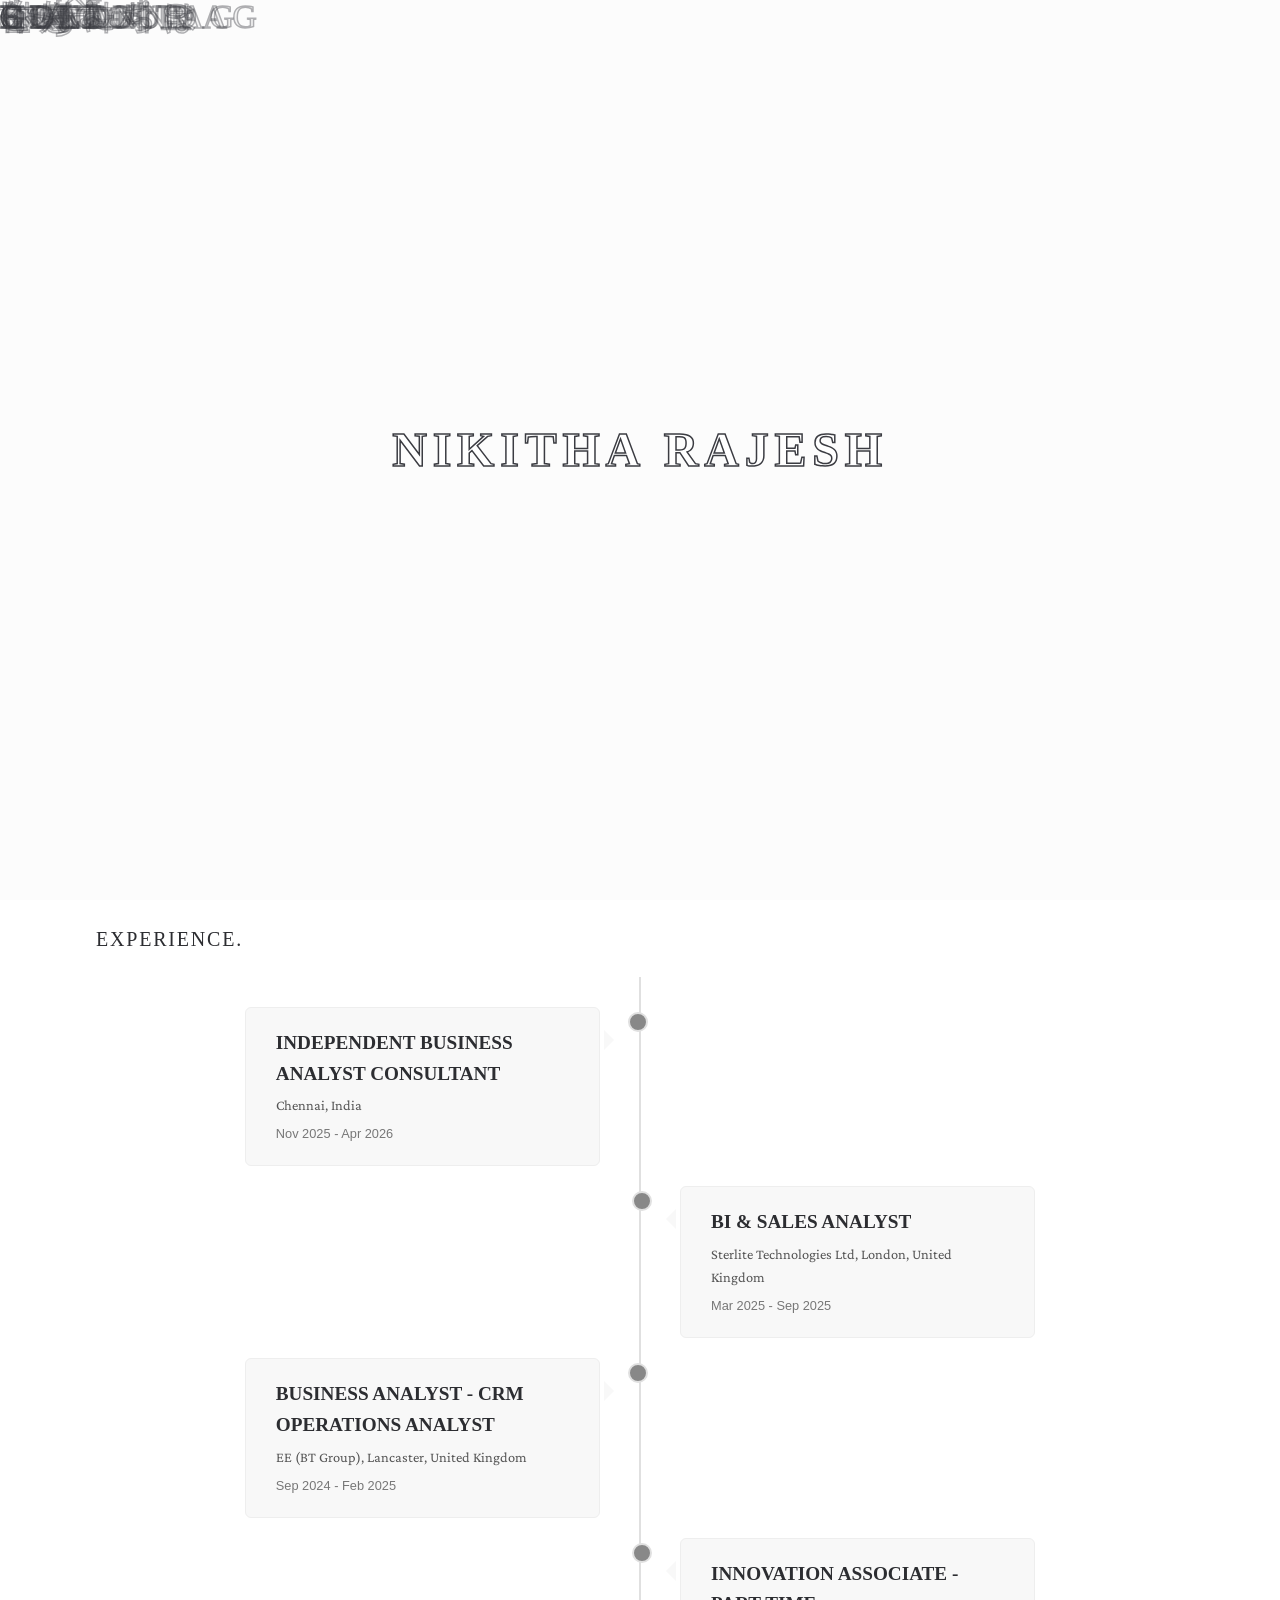
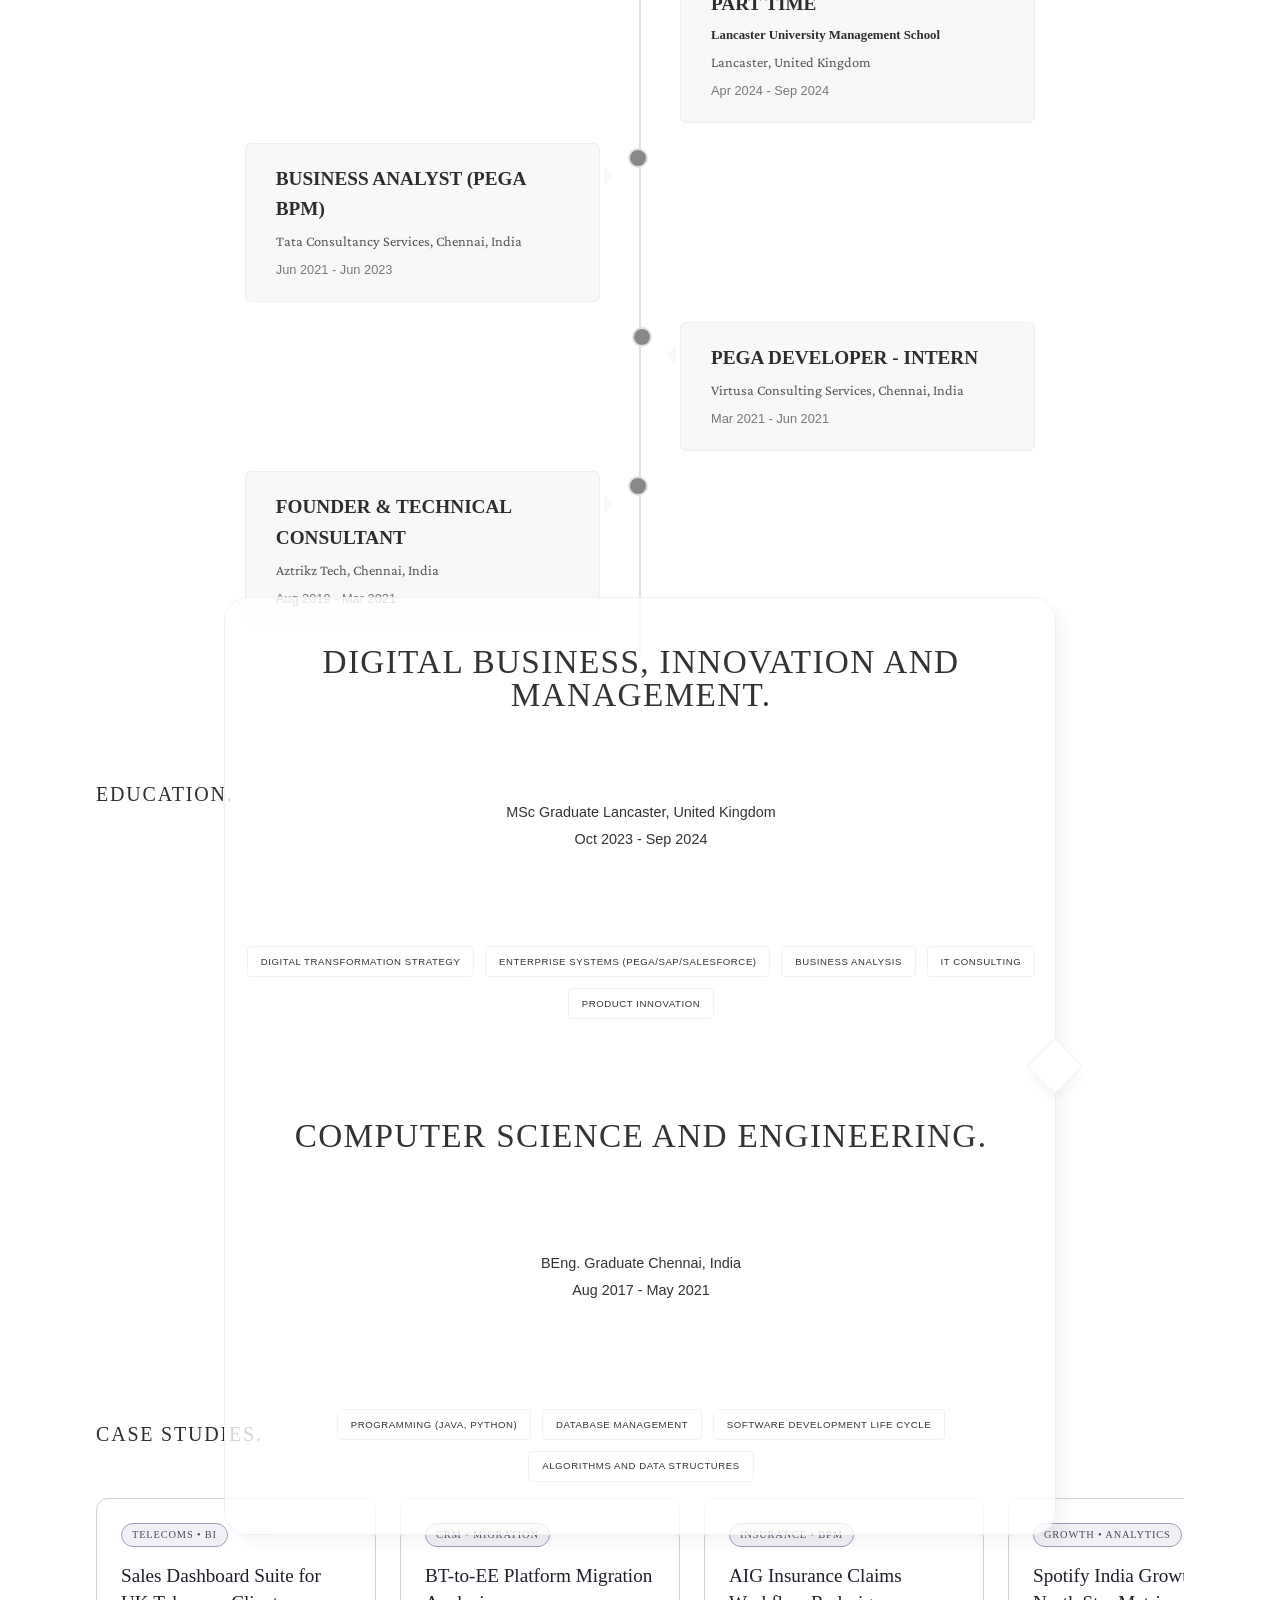
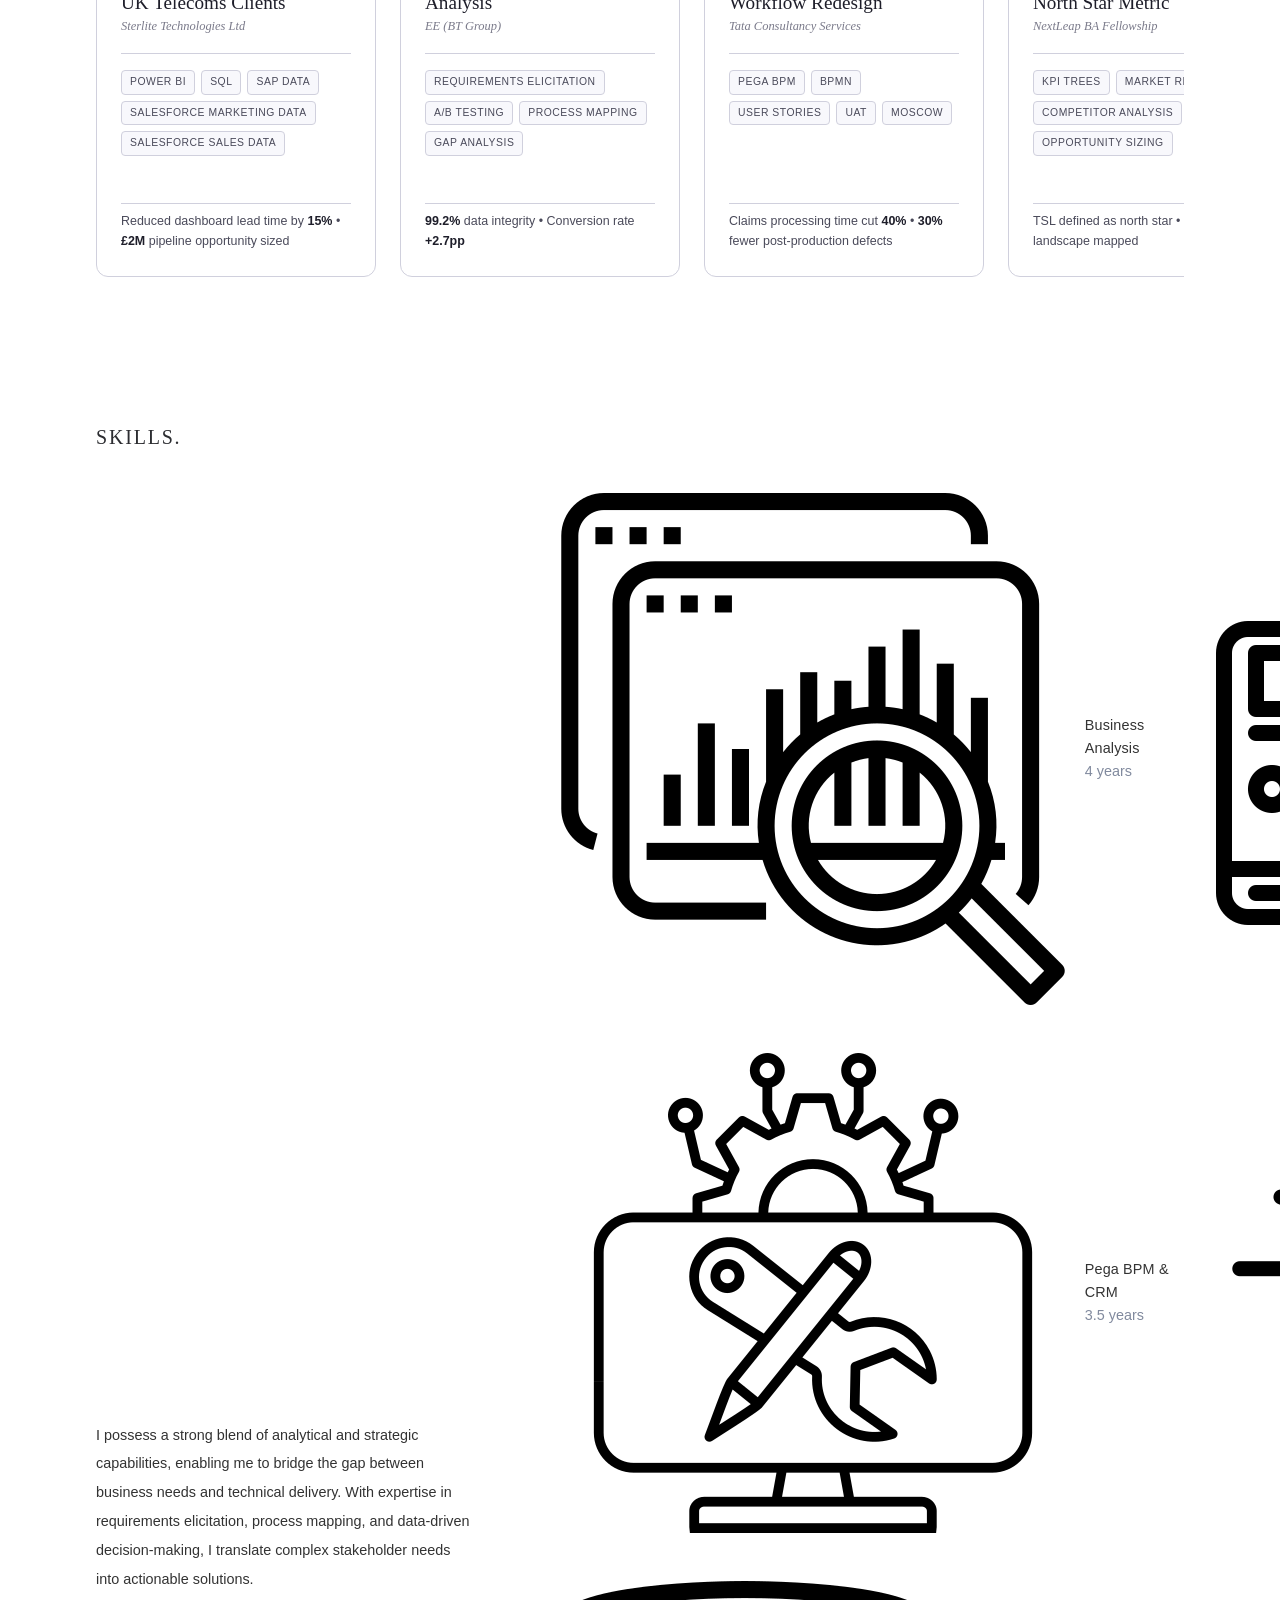
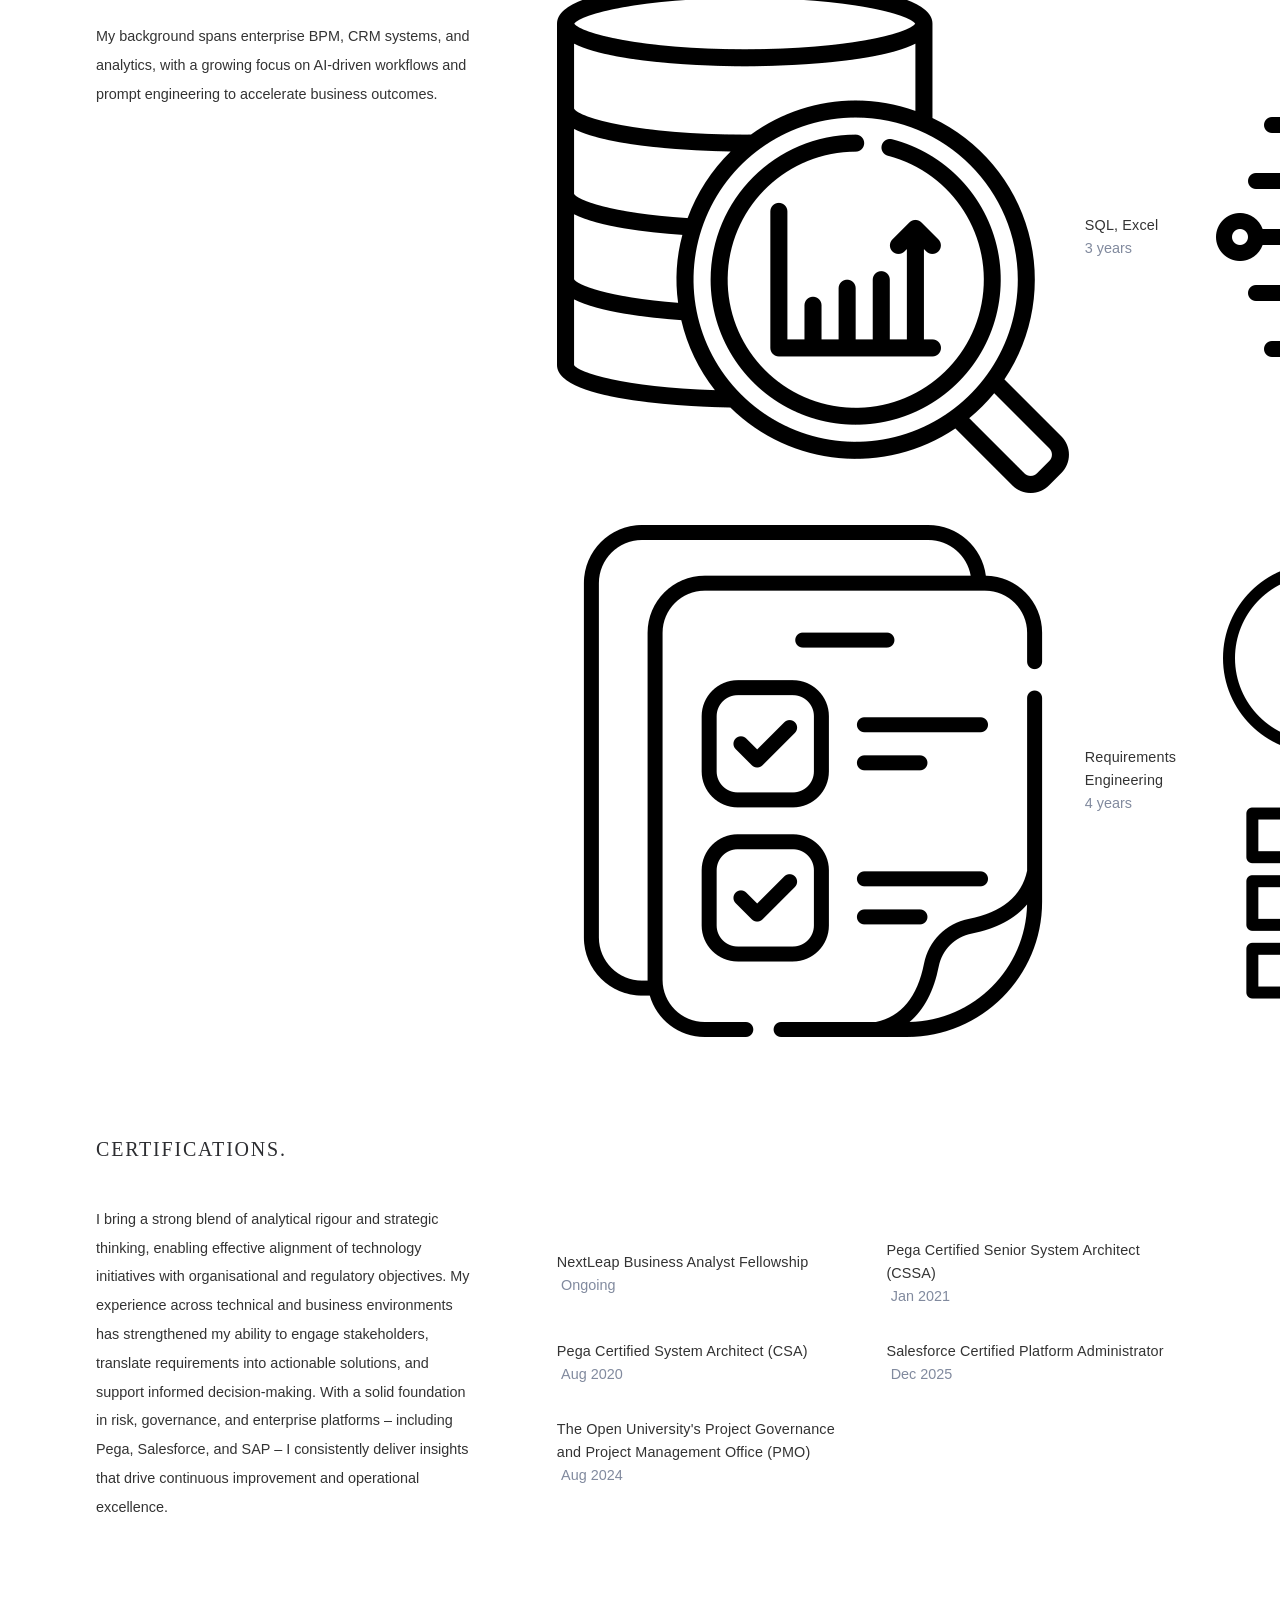
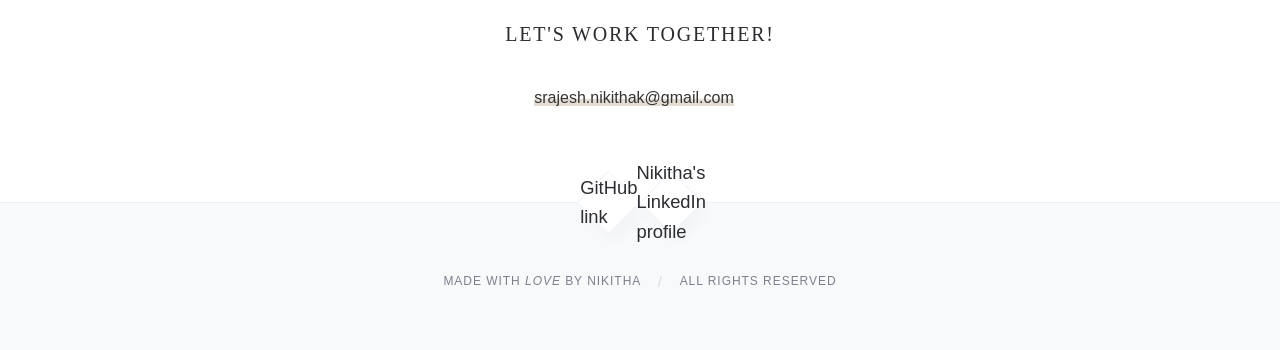
==== commit 1a139af2: "Add files via upload" ====
--- a/index.html
+++ b/index.html
@@ -1,881 +1,757 @@
 <!-----------------------------------------------------------------
-        N.K.S.R 2024 ⓒ All Rights Reserved
+N.K.S.R 2024 ⓒ All Rights Reserved
 
-        INITIAL: 15-10-2024
-        UPDATED: 25-06-2026
+INITIAL: 15-10-2024
+UPDATED: 26-06-2026
 ------------------------------------------------------------------->
-
 <!doctype html>
 <html lang="en">
-    <head>
-        <meta charset="UTF-8" />
-        <meta name="viewport" content="width=device-width, initial-scale=1.0" />
-        <title>Nikitha Rajesh</title>
+	<head>
+		<meta charset="UTF-8" />
+		<meta name="viewport" content="width=device-width, initial-scale=1.0" />
+		<title>Nikitha Rajesh</title>
+		<meta name="author" content="Nikitha" />
+		<meta name="description" content="Experienced in leadership, management, and software development, I specialise in delivering data-driven solutions and leading cross-functional teams. With fluency in multiple languages and a background in Agile methodologies and expertise in tools like Pega PRPC, SQL, and Java, I’m passionate about optimising business operations and driving innovation." />
+		<!-- favicon -->
+		<link rel="shortcut icon" href="/img/logo.png" />
+		<!-- non-SVG circular graphs by me -->
+		<script src="https://circle-graph.gitlab.io/s/init.js"></script>
+		<link href="https://circle-graph.gitlab.io/s/core.css" rel="stylesheet" />
+		<!-- tippy.js tooltips -->
+		<script src="https://unpkg.com/@popperjs/core@2.11.8/dist/umd/popper.min.js"></script>
+		<script src="https://unpkg.com/tippy.js@6.3.7/dist/tippy-bundle.umd.min.js"></script>
+		<!-- popify by me -->
+		<script src="https://popify.gitlab.io/i/popup.js"></script>
+		<link href="https://wowjs.uk/css/libs/animate.css" rel="stylesheet" />
+		<!-- essentials -->
+		<link href="./css/fonts.css" rel="stylesheet" />
+		<link href="./css/vars.css" rel="stylesheet" />
+		<link href="./css/dark-vars.css" rel="stylesheet" />
+		<link href="./css/style.css" rel="stylesheet" />
+		<link href="./css/responsive.css" rel="stylesheet" />
+		<script src="./script.js"></script>
+		<!-- preload fonts -->
+		<link rel="preload" href="https://static.tumblr.com/gtjt4bo/GW4s3blpl/noe_display_medium.ttf" as="font" type="font/ttf" crossorigin />
+		<link rel="preload" href="https://static.tumblr.com/gtjt4bo/KJWs3bmy5/proximanova-regular.ttf" as="font" type="font/ttf" crossorigin />
+		<link rel="preload" href="https://glen-assets.github.io/fonts/Canela-Regular-Web.ttf" as="font" type="font/ttf" crossorigin />
+		<link rel="preload" href="https://static.tumblr.com/2pnwama/eCGs1v5c8/indivisible-regular.ttf" as="font" type="font/ttf" crossorigin />
+		<link rel="preload" href="https://static.tumblr.com/gtjt4bo/E1Vs3inzk/indivisible-medium.ttf" as="font" type="font/ttf" crossorigin />
+		<link rel="preload" href="https://static.tumblr.com/gtjt4bo/EIvs3w1f4/indivisible-semibold.ttf" as="font" type="font/ttf" crossorigin />
+		<link rel="preload" href="https://static.tumblr.com/gtjt4bo/JuVs3vrel/ogg-medium.ttf" as="font" type="font/ttf" crossorigin />
+		<link rel="stylesheet" href="https://use.typekit.net/llc8gzb.css" />
+		<link rel="stylesheet" href="fonts/font%2520(2)/Cift-Bold.ttf" />
+		<link rel="stylesheet" href="fonts/font%2520(1)/Naroline-Regular.ttf" />
+		<link rel="stylesheet" href="fonts/font%2520(1)/stylesheet.css" />
+		<link rel="stylesheet" href="fonts/font%2520(2)/stylesheet.css" />
+		<link rel="preconnect" href="https://fonts.googleapis.com" />
+		<link rel="preconnect" href="https://fonts.gstatic.com" crossorigin />
+		<link rel="stylesheet" href="https://fonts.googleapis.com/css2?family=Playfair+Display:ital,wght@0,400..900;1,400..900&display=swap" />
+		<link rel="preconnect" href="https://fonts.googleapis.com" />
+		<link rel="preconnect" href="https://fonts.gstatic.com" crossorigin />
+		<link href="https://fonts.googleapis.com/css2?family=Purple+Purse&display=swap" rel="stylesheet" />
+		<link rel="preconnect" href="https://fonts.googleapis.com" />
+		<link rel="preconnect" href="https://fonts.gstatic.com" crossorigin />
+		<link href="https://fonts.googleapis.com/css2?family=Gaegu&display=swap" rel="stylesheet" />
+		<link rel="preconnect" href="https://fonts.googleapis.com" />
+		<link rel="preconnect" href="https://fonts.gstatic.com" crossorigin />
+		<link href="https://fonts.googleapis.com/css2?family=Crimson+Pro:ital,wght@0,200..900;1,200..900&display=swap" rel="stylesheet" />
+		<!-- icon fonts -->
+		<link href="https://static.tumblr.com/gtjt4bo/Ym3s2uqs7/iconsax.css" rel="stylesheet" />
+		<link href="https://use.fontawesome.com/releases/v6.0.0/css/all.css" rel="stylesheet" />
+		<link href="https://static.tumblr.com/gtjt4bo/gpcs3vz6q/ht-icons.css" rel="stylesheet" />
+		<link href="https://cdn.jsdelivr.net/gh/Richard9394/MingCute@2.88/fonts/MingCute.css" rel="stylesheet" />
+		<!-- smooth scrolling -->
+		<script src="https://cdnjs.cloudflare.com/ajax/libs/smoothscroll/1.4.10/SmoothScroll.min.js" crossorigin="anonymous" referrerpolicy="no-referrer"></script>undefined
+	</head>undefined<body>
+		<!-------- LOADING SCREEN -------->
+		<div class="loading_container">
+			<h3 class="loading_text">Nikitha Rajesh</h3>
+			<div class="language-cloud">
+				<span class="lang">HELLO</span>
+				<span class="lang">BONJOUR</span>
+				<span class="lang">HOLA</span>
+				<span class="lang">CIAO</span>
+				<span class="lang">GUTEN TAG</span>
+				<span class="lang">GOEDENDAG</span>
+				<span class="lang">नमस्ते</span>
+				<span class="lang">வணக்கம்</span>
+				<span class="lang">నమస్కారం</span>
+				<span class="lang">OLÁ</span>
+				<span class="lang">مرحبا</span>
+				<span class="lang">안녕하세요</span>
+				<span class="lang">你好</span>
+				<span class="lang">こんにちは</span>
+			</div>
+		</div>
+		<!-------- HEADER: ABOUT -------->
+		<header id="about">
+			<div class="header-frame"></div>
+			<div class="header-bg">
+				<div class="header-parts">
+					<img class="waves-bot" src="https://static.tumblr.com/gtjt4bo/W9ds3d9rz/waves_bot.png" />
+				</div>
+				<div class="header-left">
+					<img class="visage" src="/img/pro.png" alt="profile"/>
+					<img class="hana" src="https://static.tumblr.com/gtjt4bo/1t2s3dao3/923874872t.png" alt="flower"/>
+				</div>
+				<div class="header-right">
+					<h2>
+						<span class="dash"></span>&ensp;hi, I'm Nikitha!
+					</h2>
+					<p> Accomplished Business Analyst with 3+ years of experience bridging business requirements and technical delivery across Insurance, Telecoms, and Supply Chain domains. Expert in requirements elicitation, process mapping (BPMN), and gap analysis – with a proven track record of delivering enterprise-scale Pega BPM and CRM solutions. Currently honing advanced analytical skills through the NextLeap BA Fellowship, with a growing focus on AI-driven workflows, prompt engineering, and growth analytics. I translate complex stakeholder needs into actionable user stories that drive operational efficiency and measurable business outcomes. </p>
+				</div>
+				<div class="header-scroll" href="#experience">
+					<div class="scroll-text">
+						<i iconsax icon="mouse"></i>
+						<span>Scroll down</span>
+					</div>
+					<div class="scroll-line"></div>
+				</div>
+			</div>
+			<div class="headwrap">
+				<h1>Nikitha <span>&mdash;</span> Rajesh </h1>
+				<button class="menu-trigger">
+					<div class="line one"></div>
+					<div class="line two"></div>
+					<div class="line three"></div>
+				</button>
+				<nav>
+					<ul>
+						<li>
+							<a href="#about">About</a>
+						</li>
+						<li>
+							<a href="#experience">Experience</a>
+						</li>
+						<li>
+							<a href="#education">Education</a>
+						</li>
+						<li>
+							<a href="#skills">Skills</a>
+						</li>
+						<li>
+							<a href="#cert">Certifications</a>
+						</li>
+						<li>
+							<a href="https://drive.google.com/file/d/1UTLDesp8A9hmCwYXfw4_VSVOKlFosKRu/view?usp=sharing" data-title="Opens in a new tab!" target="_blank">Resume</a>
+						</li>
+						<li>
+							<a href="#contact">Contact</a>
+						</li>
+						<li class="li-mode-toggle">
+							<button class="dark-mode" data-title="Toggle dark mode">
+								<i class="moon-icon" color="var(--Nav-Color)"></i>
+							</button>
+							<button class="light-mode" data-title="Toggle light mode">
+								<i class="sun-icon" color="var(--Nav-Color)"></i>
+							</button>
+						</li>
+					</ul>
+				</nav>
+			</div>
+			<div class="owner">
+				<p>
+					<i iconsax icon="copyright"></i>
+					<span class="nr">n.r</span>
+					<span class="copyright-year"></span>
+				</p>
+			</div>
+		</header>
+		<main>
+			<!-------- SECTION: EXPERIENCE -------->
+			<section id="experience">
+				<h2>Experience.</h2>
+				<div class="timeline-container">
+					<ul class="timeline">
+						<!-- INDEPENDENT BUSINESS ANALYSIS CONSULTANT -->
+						<li class="timeline-item">
+							<div class="timeline-content">
+								<h3>INDEPENDENT BUSINESS ANALYST CONSULTANT</h3>
+								<p class="company" data-skills="Requirements Elicitation, BRD &amp; FRD Documentation, CRM Process Design, Stakeholder Workshops, Gap Analysis"> Chennai, India </p>
+								<span class="date">Nov 2025 - Apr 2026</span>
+							</div>
+						</li>
+						<!-- BI & SALES ANALYST -->
+						<li class="timeline-item">
+							<div class="timeline-content">
+								<h3>BI &amp; SALES ANALYST</h3>
+								<p class="company" data-skills="Requirements Elicitation, Power BI Dashboard Development, SQL Data Analysis, SAP &amp; Salesforce CRM, Market Opportunity Sizing"> Sterlite Technologies Ltd, London, United Kingdom </p>
+								<span class="date">Mar 2025 - Sep 2025</span>
+							</div>
+						</li>
+						<!-- Business Analyst / CRM Operations Analyst -->
+						<li class="timeline-item">
+							<div class="timeline-content">
+								<h3>BUSINESS ANALYST - CRM OPERATIONS ANALYST</h3>
+								<p class="company" data-skills="Requirements Elicitation, Process Mapping &amp; Gap Analysis, A/B Testing, Data Integrity Analysis, CRM Operations &amp; Migration"> EE (BT Group), Lancaster, United Kingdom </p>
+								<span class="date">Sep 2024 - Feb 2025</span>
+							</div>
+						</li>
+						<!-- INNOVATION ASSOCIATE -->
+						<li class="timeline-item">
+							<div class="timeline-content">
+								<h3>INNOVATION ASSOCIATE - PART TIME</h3>
+								<h4>Lancaster University Management School</h4>
+								<p class="company" data-skills="Requirements Gathering, Business Case Development, Market Research & Analysis, Stakeholder Engagement, Process Improvement"> Lancaster, United Kingdom </p>
+								<span class="date">Apr 2024 - Sep 2024</span>
+							</div>
+						</li>
+						<!-- BUSINESS ANALYST (PEGA BPM) -->
+						<li class="timeline-item">
+							<div class="timeline-content">
+								<h3>BUSINESS ANALYST (PEGA BPM)</h3>
+								<p class="company" data-skills="Business Requirements Analysis, User Stories &amp; Backlog Management, Process Mapping (BPMN), UAT Coordination, Agile/Scrum Delivery"> Tata Consultancy Services, Chennai, India </p>
+								<span class="date">Jun 2021 - Jun 2023</span>
+							</div>
+						</li>
+						<!-- PEGA DEVELOPER - INTERN -->
+						<li class="timeline-item">
+							<div class="timeline-content">
+								<h3>PEGA DEVELOPER - INTERN</h3>
+								<p class="company" data-skills="Requirements Gathering, Workflow Automation, Process Documentation"> Virtusa Consulting Services, Chennai, India </p>
+								<span class="date">Mar 2021 - Jun 2021</span>
+							</div>
+						</li>
+						<!-- FOUNDER &amp; TECHNICAL CONSULTANT – DIGITAL TRANSFORMATION -->
+						<li class="timeline-item">
+							<div class="timeline-content">
+								<h3>FOUNDER &amp; TECHNICAL CONSULTANT</h3>
+								<p class="company" data-skills="Requirements Gathering, Solution Design, Client &amp; Stakeholder Management, Digital Transformation Consulting"> Aztrikz Tech, Chennai, India </p>
+								<span class="date">Aug 2019 - Mar 2021</span>
+							</div>
+						</li>
+					</ul>
+				</div>
+			</section>
+			<!-------- SECTION: EDUCATION -------->
+			<section id="education">
+				<h2>Education.</h2>
+				<div class="pj-cont-outer">
+					<div class="pj-cont-inner wow fadeInRight" data-wow-delay="0.3s">
+						<div class="ss-arrow-left">
+							<div class="ss-arrow">
+								<div class="rhomb"></div>
+								<i iconsax icon="arrow-left"></i>
+							</div>
+						</div>
+						<div class="pj-imgs">
+							<!-- Digital Business, Innovation and Management -->
+							<div class="project-img">
+								<div class="project-overlay">
+									<h4 class="project-name">Digital Business, Innovation and Management</h4>
+									<div class="project-desc">
+										<p class="long">
+											<b>MSc Graduate</b>
+											<b>Lancaster, United Kingdom</b>
+											<br /> Oct 2023 - Sep 2024
+										</p>
+										<p class="short">
+											<b>MSc Graduate</b>
+											<b>Lancaster, United Kingdom</b>
+											<br />Oct 2023 - Sep 2024
+										</p>
+									</div>
+									<div class="project-tags">
+										<span>Digital Transformation Strategy</span>
+										<span>Enterprise Systems &#40;Pega/SAP/Salesforce&#41;</span>
+										<span>Business Analysis</span>
+										<span>IT Consulting</span>
+										<span>Product Innovation</span>
+									</div>
+								</div>
+							</div>
+							<!-- Computer Science and Engineering -->
+							<div class="project-img">
+								<div class="project-overlay">
+									<h4 class="project-name">Computer Science and Engineering</h4>
+									<div class="project-desc">
+										<p class="long">
+											<b>BEng. Graduate</b>
+											<b>Chennai, India</b>
+											<br /> Aug 2017 - May 2021
+										</p>
+										<p class="short">
+											<b>BEng. Graduate</b>
+											<b>Chennai, India</b>
+											<br />Aug 2017 - May 2021
+										</p>
+									</div>
+									<div class="project-tags">
+										<span>Programming &#40;Java, Python&#41;</span>
+										<span>Database Management</span>
+										<span>Software Development Life Cycle</span>
+										<span>Algorithms and Data Structures</span>
+									</div>
+								</div>
+							</div>
+						</div>
+						<div class="ss-arrow-right">
+							<div class="ss-arrow">
+								<div class="rhomb"></div>
+								<i iconsax icon="arrow-right"></i>
+							</div>
+						</div>
+					</div>
+				</div>
+			</section>
+			<!-------- SECTION: CASE STUDIES -------->
+			<section id="cs">
+				<h2>Case Studies.</h2>
+				<div class="cs-section">
+					<div class="cs-track-wrap">
+						<div class="cs-track" id="track">
+							<!-- 1 -->
+							<div class="cs-card">
+								<span class="cs-tag">Telecoms &#8226; BI</span>
+								<div>
+									<div class="cs-title">Sales Dashboard Suite for UK Telecoms Clients</div>
+									<div class="cs-company">Sterlite Technologies Ltd</div>
+								</div>
+								<hr class="cs-divider">
+								<div class="cs-tools">
+									<span class="cs-tool">Power BI</span>
+									<span class="cs-tool">SQL</span>
+									<span class="cs-tool">SAP Data</span>
+									<span class="cs-tool">Salesforce Marketing Data</span>
+									<span class="cs-tool">Salesforce Sales Data</span>
+								</div>
+								<div class="cs-metric">Reduced dashboard lead time by <strong>15%</strong> &#8226; <strong>£2M</strong> pipeline opportunity sized </div>
+							</div>
+							<!-- 2 -->
+							<div class="cs-card">
+								<span class="cs-tag">CRM &#8226; Migration</span>
+								<div>
+									<div class="cs-title">BT-to-EE Platform Migration Analysis</div>
+									<div class="cs-company">EE (BT Group)</div>
+								</div>
+								<hr class="cs-divider">
+								<div class="cs-tools">
+									<span class="cs-tool">Requirements Elicitation</span>
+									<span class="cs-tool">A/B Testing</span>
+									<span class="cs-tool">Process Mapping</span>
+									<span class="cs-tool">Gap Analysis</span>
+								</div>
+								<div class="cs-metric">
+									<strong>99.2%</strong> data integrity &#8226; Conversion rate <strong>+2.7pp</strong>
+								</div>
+							</div>
+							<!-- 3 -->
+							<div class="cs-card">
+								<span class="cs-tag">Insurance &#8226; BPM</span>
+								<div>
+									<div class="cs-title">AIG Insurance Claims Workflow Redesign</div>
+									<div class="cs-company">Tata Consultancy Services</div>
+								</div>
+								<hr class="cs-divider">
+								<div class="cs-tools">
+									<span class="cs-tool">Pega BPM</span>
+									<span class="cs-tool">BPMN</span>
+									<span class="cs-tool">User Stories</span>
+									<span class="cs-tool">UAT</span>
+									<span class="cs-tool">MoSCoW</span>
+								</div>
+								<div class="cs-metric">Claims processing time cut <strong>40%</strong> &#8226; <strong>30%</strong> fewer post-production defects </div>
+							</div>
+							<!-- 4 -->
+							<div class="cs-card">
+								<span class="cs-tag">Growth &#8226; Analytics</span>
+								<div>
+									<div class="cs-title">Spotify India Growth &amp; North Star Metric</div>
+									<div class="cs-company">NextLeap BA Fellowship</div>
+								</div>
+								<hr class="cs-divider">
+								<div class="cs-tools">
+									<span class="cs-tool">KPI Trees</span>
+									<span class="cs-tool">Market Research</span>
+									<span class="cs-tool">Competitor Analysis</span>
+									<span class="cs-tool">Opportunity Sizing</span>
+								</div>
+								<div class="cs-metric">TSL defined as north star &#8226; India market landscape mapped</div>
+							</div>
+							<!-- 5 -->
+							<div class="cs-card">
+								<span class="cs-tag">Operations &#8226; CX</span>
+								<div>
+									<div class="cs-title">Swiggy Customer Support KPI Framework</div>
+									<div class="cs-company">NextLeap BA Fellowship</div>
+								</div>
+								<hr class="cs-divider">
+								<div class="cs-tools">
+									<span class="cs-tool">KPI Trees</span>
+									<span class="cs-tool">Agent Estimation</span>
+									<span class="cs-tool">Systems Thinking</span>
+									<span class="cs-tool">Excel</span>
+								</div>
+								<div class="cs-metric">End-to-end support metrics framework &#8226; Compliance framing delivered</div>
+							</div>
+							<!-- 6 -->
+							<div class="cs-card">
+								<span class="cs-tag">AI &#8226; Compliance</span>
+								<div>
+									<div class="cs-title">AI in Regulatory Compliance Workflow</div>
+									<div class="cs-company">Lancaster University MSc Dissertation - Live Consultancy</div>
+								</div>
+								<hr class="cs-divider">
+								<div class="cs-tools">
+									<span class="cs-tool">AI Workflows</span>
+									<span class="cs-tool">Prompt Engineering</span>
+									<span class="cs-tool">Requirements Analysis</span>
+								</div>
+								<div class="cs-metric">Adoption roadmap for BFSI, RegTech, Big 4 stakeholders</div>
+							</div>
+							<!-- 7 -->
+							<div class="cs-card">
+								<span class="cs-tag">Logistics &#8226; BPM</span>
+								<div>
+									<div class="cs-title">Warehouse Management System Automation</div>
+									<div class="cs-company">Virtusa Consulting Services</div>
+								</div>
+								<hr class="cs-divider">
+								<div class="cs-tools">
+									<span class="cs-tool">Pega App Studio</span>
+									<span class="cs-tool">Process Mapping</span>
+									<span class="cs-tool">Requirements Elicitation</span>
+									<span class="cs-tool">Automation</span>
+								</div>
+								<div class="cs-metric">
+									<strong>500+</strong> monthly invoices automated &#8226; Manual billing bottlenecks eliminated
+								</div>
+							</div>
+							<!-- 8 -->
+							<div class="cs-card">
+								<span class="cs-tag">Security &#8226; Strategy</span>
+								<div>
+									<div class="cs-title">Heathrow Airport Security Transformation Strategy</div>
+									<div class="cs-company">Fujitsu Cyber Security Hackathon</div>
+								</div>
+								<hr class="cs-divider">
+								<div class="cs-tools">
+									<span class="cs-tool">Enterprise Security</span>
+									<span class="cs-tool">Stakeholder Analysis</span>
+									<span class="cs-tool">Risk Assessment</span>
+									<span class="cs-tool">Strategy</span>
+								</div>
+								<div class="cs-metric">Security transformation roadmap &#8226; Led team of <strong>5</strong>
+								</div>
+							</div>
+							<!-- 9 -->
+							<div class="cs-card">
+								<span class="cs-tag">Governance &#8226; CRM</span>
+								<div>
+									<div class="cs-title">Police Crime Fighting System (CFS) Requirements</div>
+									<div class="cs-company">IBM Consultancy</div>
+								</div>
+								<hr class="cs-divider">
+								<div class="cs-tools">
+									<span class="cs-tool">Requirements Specification</span>
+									<span class="cs-tool">Mobile Integration</span>
+									<span class="cs-tool">Real-time Systems</span>
+									<span class="cs-tool">Stakeholder Analysis</span>
+								</div>
+								<div class="cs-metric">Real-time crime management framework &#8226; Stakeholder-validated requirements</div>
+							</div>
+							<!-- 10 -->
+							<div class="cs-card">
+								<span class="cs-tag">Infrastructure &#8226; Digital</span>
+								<div>
+									<div class="cs-title">Chennai Airport Digital Transformation Strategy</div>
+									<div class="cs-company">Chennai Airport (Consultancy Project)</div>
+								</div>
+								<hr class="cs-divider">
+								<div class="cs-tools">
+									<span class="cs-tool">Stakeholder Analysis</span>
+									<span class="cs-tool">Process Mapping</span>
+									<span class="cs-tool">ROI Analysis</span>
+									<span class="cs-tool">Risk Assessment</span>
+								</div>
+								<div class="cs-metric">
+									<strong>3</strong> solution options with ROI &#8226; Passenger flow &amp; baggage optimisation
+								</div>
+							</div>
+							<!-- 11 -->
+							<div class="cs-card">
+								<span class="cs-tag">Fintech &#8226; Strategy</span>
+								<div>
+									<div class="cs-title">Kard Fintech AI Personalisation Strategy</div>
+									<div class="cs-company">Kard Fintech (Consultancy Project)</div>
+								</div>
+								<hr class="cs-divider">
+								<div class="cs-tools">
+									<span class="cs-tool">Business Model Review</span>
+									<span class="cs-tool">Value Proposition Design</span>
+									<span class="cs-tool">AI Personalisation</span>
+									<span class="cs-tool">Growth Strategy</span>
+								</div>
+								<div class="cs-metric">AI-driven growth roadmap &#8226; Personalisation requirements framework</div>
+							</div>
+							<!-- 12 -->
+							<div class="cs-card">
+								<span class="cs-tag">Analytics &#8226; Capstone</span>
+								<div>
+									<div class="cs-title">Business Analyst Fellowship Capstone Project</div>
+									<div class="cs-company">NextLeap BA Fellowship</div>
+								</div>
+								<hr class="cs-divider">
+								<div class="cs-tools">
+									<span class="cs-tool">SQL</span>
+									<span class="cs-tool">Excel</span>
+									<span class="cs-tool">KPI Dashboard</span>
+									<span class="cs-tool">BRD Writing</span>
+									<span class="cs-tool">Systems Thinking</span>
+								</div>
+								<div class="cs-metric">End-to-end BA lifecycle &#8226; Actionable recommendations to mentor panel</div>
+							</div>
+							<!-- 13 -->
+							<div class="cs-card">
+								<span class="cs-tag">E‑commerce &#8226; Analytics</span>
+								<div>
+									<div class="cs-title">Online Retail Sales Performance Dashboard</div>
+									<div class="cs-company">Portfolio Project</div>
+								</div>
+								<hr class="cs-divider">
+								<div class="cs-tools">
+									<span class="cs-tool">Power BI</span>
+									<span class="cs-tool">SQL</span>
+									<span class="cs-tool">DAX</span>
+									<span class="cs-tool">Funnel Analysis</span>
+									<span class="cs-tool">KPI Trees</span>
+								</div>
+								<div class="cs-metric">360° sales performance view &#8226; <strong>12%</strong> revenue growth opportunity identified </div>
+							</div>
+							<!-- 14 -->
+							<div class="cs-card">
+								<span class="cs-tag">Healthcare &#8226; Analytics</span>
+								<div>
+									<div class="cs-title">Patient Wait Time Reduction Dashboard</div>
+									<div class="cs-company">Portfolio Project</div>
+								</div>
+								<hr class="cs-divider">
+								<div class="cs-tools">
+									<span class="cs-tool">Tableau</span>
+									<span class="cs-tool">SQL</span>
+									<span class="cs-tool">Process Mapping</span>
+									<span class="cs-tool">Root Cause Analysis</span>
+								</div>
+								<div class="cs-metric">
+									<strong>30%</strong> reduction in wait times &#8226; Patient satisfaction +15%
+								</div>
+							</div>
+						</div>
+					</div>
+				</div>
+			</section>
+			<!-------- SECTION: SKILLS -------->
+			<section id="skills">
+				<h2>Skills.</h2>
+				<div class="skills-flex">
+					<div class="skills-excerpt wow fadeInUp" data-wow-delay="0.25s"> I possess a strong blend of analytical and strategic capabilities, enabling me to bridge the gap between business needs and technical delivery. With expertise in requirements elicitation, process mapping, and data-driven decision-making, I translate complex stakeholder needs into actionable solutions. <br />
+						<br />My background spans enterprise BPM, CRM systems, and analytics, with a growing focus on AI-driven workflows and prompt engineering to accelerate business outcomes.
+					</div>
+					<div class="skills-area wow fadeInUp" data-wow-delay="0.35s">
+						<!-- Business Analysis -->
+						<div class="skill-item">
+							<div class="skill-left">
+								<div class="graph" fill-percentage="95%"></div>
+								<img src="img/business.png" alt="Business Analysis" />
+							</div>
+							<div class="skill-right">
+								<span class="name">Business Analysis</span>
+								<span class="exp">4 years</span>
+							</div>
+						</div>
+						<!-- Data Analytics -->
+						<div class="skill-item">
+							<div class="skill-left">
+								<div class="graph" fill-percentage="90%"></div>
+								<img src="img/data.png" alt="Data Analytics" />
+							</div>
+							<div class="skill-right">
+								<span class="name">Data Analytics</span>
+								<span class="exp">3 years</span>
+							</div>
+						</div>
+						<!-- Pega BPM & CRM -->
+						<div class="skill-item">
+							<div class="skill-left">
+								<div class="graph" fill-percentage="85%"></div>
+								<img src="img/bpm.png" alt="Pega BPM &amp; CRM" />
+							</div>
+							<div class="skill-right">
+								<span class="name">Pega BPM &amp; CRM</span>
+								<span class="exp">3.5 years</span>
+							</div>
+						</div>
+						<!-- Agile Delivery -->
+						<div class="skill-item">
+							<div class="skill-left">
+								<div class="graph" fill-percentage="88%"></div>
+								<img src="img/leadership.png" alt="Agile Delivery" />
+							</div>
+							<div class="skill-right">
+								<span class="name">Agile Delivery</span>
+								<span class="exp">4 years</span>
+							</div>
+						</div>
+						<!-- SQL, Excel -->
+						<div class="skill-item">
+							<div class="skill-left">
+								<div class="graph" fill-percentage="90%"></div>
+								<img src="img/sql.png" alt="SQL, Excel" />
+							</div>
+							<div class="skill-right">
+								<span class="name">SQL, Excel</span>
+								<span class="exp">3 years</span>
+							</div>
+						</div>
+						<!-- AI & Prompt Engineering -->
+						<div class="skill-item">
+							<div class="skill-left">
+								<div class="graph" fill-percentage="75%"></div>
+								<img src="img/ai.png" alt="AI &amp; Prompt Engineering" />
+							</div>
+							<div class="skill-right">
+								<span class="name">AI &amp; Prompt Engineering</span>
+								<span class="exp">2 years</span>
+							</div>
+						</div>
+						<!-- Requirements Engineering -->
+						<div class="skill-item">
+							<div class="skill-left">
+								<div class="graph" fill-percentage="90%"></div>
+								<img src="img/requirement.png" alt="Requirements Engineering" />
+							</div>
+							<div class="skill-right">
+								<span class="name">Requirements Engineering</span>
+								<span class="exp">4 years</span>
+							</div>
+						</div>
+						<!-- Growth & Metrics -->
+						<div class="skill-item">
+							<div class="skill-left">
+								<div class="graph" fill-percentage="80%"></div>
+								<img src="img/metrics.png" alt="Growth &amp; Metrics" />
+							</div>
+							<div class="skill-right">
+								<span class="name">Growth &amp; Metrics</span>
+								<span class="exp">3.5 years</span>
+							</div>
+						</div>
+					</div>
+					<!--end skills-area-->
+				</div>
+				<!--end skills-flex-->
+			</section>
+			<!-------- SECTION: CERTIFICATIONS -------->
+			<section id="cert">
+				<h2>Certifications.</h2>
+				<div class="cert-flex">
+					<div class="cert-excerpt wow fadeInUp" data-wow-delay="0.25s"> I bring a strong blend of analytical rigour and strategic thinking, enabling effective alignment of technology initiatives with organisational and regulatory objectives. My experience across technical and business environments has strengthened my ability to engage stakeholders, translate requirements into actionable solutions, and support informed decision-making. With a solid foundation in risk, governance, and enterprise platforms – including Pega, Salesforce, and SAP – I consistently deliver insights that drive continuous improvement and operational excellence. </div>
+					<div class="cert-area wow fadeInUp" data-wow-delay="0.35s">
+						<!-- NextLeap -->
+						<div class="cert-item">
+							<div class="cert-right">
+								<span class="name">NextLeap Business Analyst Fellowship</span>
+								<span class="exp">
+									<i iconsax icon="calendar"></i>Ongoing </span>
+							</div>
+						</div>
+						<!-- CSSA -->
+						<div class="cert-item">
+							<div class="cert-right">
+								<span class="name">Pega Certified Senior System Architect (CSSA)</span>
+								<span class="exp">
+									<i iconsax icon="calendar"></i>Jan 2021 </span>
+							</div>
+						</div>
+						<!-- CSA -->
+						<div class="cert-item">
+							<div class="cert-right">
+								<span class="name">Pega Certified System Architect (CSA)</span>
+								<span class="exp">
+									<i iconsax icon="calendar"></i>Aug 2020 </span>
+							</div>
+						</div>
+						<!-- Salesforce CPA -->
+						<div class="cert-item">
+							<div class="cert-right">
+								<span class="name">Salesforce Certified Platform Administrator</span>
+								<span class="exp">
+									<i iconsax icon="calendar"></i>Dec 2025 </span>
+							</div>
+						</div>
+						<!-- PMO -->
+						<div class="cert-item">
+							<div class="cert-right">
+								<span class="name"> The Open University's Project Governance and Project Management Office (PMO) </span>
+								<span class="exp">
+									<i iconsax icon="calendar"></i>Aug 2024 </span>
+							</div>
+						</div>
+					</div>
+					<!--end skills-area-->
+				</div>
+				<!--end skills-flex-->
+			</section>
+			<!-------- SECTION: CONTACT -------->
+			<section id="contact">
+				<h2 class="wow fadeInUp" data-wow-delay="0.4s">Let's work together!</h2>
+				<div class="email-line wow fadeInUp" data-wow-delay="0.8s">
+					<i iconsax icon="mail"></i>
+					<a href="mailto:srajesh.nikithak@gmail.com">srajesh.nikithak@gmail.com</a>
+				</div>
+			</section>
+		</main>
+		<!-------- FOOTER -------->
+		<footer>
+			<div class="footer-links">
+				<!-- github -->
+				<a href="https://github.com/DevNikithaR" data-title="GitHub">
+					<div class="rhombu"></div>
+					<i class="ht-icon-github" aria-hidden="true"></i>
+					<span class="fa-sr-only">GitHub link</span>
+				</a>
+				<!-- linkedin -->
+				<a href="https://www.linkedin.com/in/nikithaksr/" data-title="LinkedIn">
+					<div class="rhombu"></div>
+					<i class="ht-icon-linkedin" aria-hidden="true"></i>
+					<span class="fa-sr-only">Nikitha's LinkedIn profile</span>
+				</a>
+			</div>
+			<!--end footer-links-->
+			<p> Made with <i class="ht-icon-heart" aria-hidden="true"></i>
+				<i class="fa-sr-only">love</i> by Nikitha <span class="dash">/</span> All rights reserved
+			</p>
+		</footer>
+		<!-------- BLOB CURSOR -------->
+		<div id="cursor">
+			<div class="cursor--inner"></div>
+		</div>
+		<div class="mode-switch-overlay"></div>
+		<div style="position: absolute; visibility: collapse; width: 0; height: 0; bottom: 0; left: 0; z-index: -99">
+			<i class="mgc_box_3_line" aria-hidden="true"></i>
+		</div>
+		<script src="https://wowjs.uk/dist/wow.min.js"></script>
+		<script>
+			new WOW().init();
+		</script>
+		<!--------------------------------------------------------->
+		<script>
+			function openModal(id) {
+				document.getElementById(id).style.display = "block";
+			}
 
-        <meta name="author" content="Nikitha" />
-        <meta
-            name="description"
-            content="Experienced in leadership, management, and software development, I specialise in delivering data-driven solutions and leading cross-functional teams. With fluency in multiple languages and a background in Agile methodologies and expertise in tools like Pega PRPC, SQL, and Java, I’m passionate about optimising business operations and driving innovation." />
-
-        <!-- favicon -->
-        <link rel="shortcut icon" href="/img/logo.png" />
-
-        <!-- non-SVG circular graphs by me -->
-        <script src="https://circle-graph.gitlab.io/s/init.js"></script>
-        <link href="https://circle-graph.gitlab.io/s/core.css" rel="stylesheet" />
-
-        <!-- tippy.js tooltips -->
-        <script src="https://unpkg.com/@popperjs/core@2.11.8/dist/umd/popper.min.js"></script>
-        <script src="https://unpkg.com/tippy.js@6.3.7/dist/tippy-bundle.umd.min.js"></script>
-
-        <!-- popify by me -->
-        <script src="https://popify.gitlab.io/i/popup.js"></script>
-
-        <link href="https://wowjs.uk/css/libs/animate.css" rel="stylesheet" />
-
-        <!-- essentials -->
-        <link href="./css/fonts.css" rel="stylesheet" />
-        <link href="./css/vars.css" rel="stylesheet" />
-        <link href="./css/dark-vars.css" rel="stylesheet" />
-        <link href="./css/style.css" rel="stylesheet" />
-        <link href="./css/responsive.css" rel="stylesheet" />
-        <script src="./script.js"></script>
-
-        <!-- preload fonts -->
-        <link
-            rel="preload"
-            href="https://static.tumblr.com/gtjt4bo/GW4s3blpl/noe_display_medium.ttf"
-            as="font"
-            type="font/ttf"
-            crossorigin />
-        <link
-            rel="preload"
-            href="https://static.tumblr.com/gtjt4bo/KJWs3bmy5/proximanova-regular.ttf"
-            as="font"
-            type="font/ttf"
-            crossorigin />
-        <link
-            rel="preload"
-            href="https://glen-assets.github.io/fonts/Canela-Regular-Web.ttf"
-            as="font"
-            type="font/ttf"
-            crossorigin />
-        <link
-            rel="preload"
-            href="https://static.tumblr.com/2pnwama/eCGs1v5c8/indivisible-regular.ttf"
-            as="font"
-            type="font/ttf"
-            crossorigin />
-        <link
-            rel="preload"
-            href="https://static.tumblr.com/gtjt4bo/E1Vs3inzk/indivisible-medium.ttf"
-            as="font"
-            type="font/ttf"
-            crossorigin />
-        <link
-            rel="preload"
-            href="https://static.tumblr.com/gtjt4bo/EIvs3w1f4/indivisible-semibold.ttf"
-            as="font"
-            type="font/ttf"
-            crossorigin />
-        <link
-            rel="preload"
-            href="https://static.tumblr.com/gtjt4bo/JuVs3vrel/ogg-medium.ttf"
-            as="font"
-            type="font/ttf"
-            crossorigin />
-
-        <link rel="stylesheet" href="https://use.typekit.net/llc8gzb.css" />
-        <link rel="stylesheet" href="fonts/font%2520(2)/Cift-Bold.ttf" />
-        <link rel="stylesheet" href="fonts/font%2520(1)/Naroline-Regular.ttf" />
-        <link rel="stylesheet" href="fonts/font%2520(1)/stylesheet.css" />
-        <link rel="stylesheet" href="fonts/font%2520(2)/stylesheet.css" />
-
-        <link rel="preconnect" href="https://fonts.googleapis.com" />
-        <link rel="preconnect" href="https://fonts.gstatic.com" crossorigin />
-        <link
-            href="https://fonts.googleapis.com/css2?family=Playfair+Display:ital,wght@0,400..900;1,400..900&display=swap"
-            rel="stylesheet" />
-
-        <!-- icon fonts -->
-        <link href="https://static.tumblr.com/gtjt4bo/Ym3s2uqs7/iconsax.css" rel="stylesheet" />
-        <link href="https://use.fontawesome.com/releases/v6.0.0/css/all.css" rel="stylesheet" />
-        <link href="https://static.tumblr.com/gtjt4bo/gpcs3vz6q/ht-icons.css" rel="stylesheet" />
-        <link href="https://cdn.jsdelivr.net/gh/Richard9394/MingCute@2.88/fonts/MingCute.css" rel="stylesheet" />
-
-        <!-- smooth scrolling -->
-        <script
-            src="https://cdnjs.cloudflare.com/ajax/libs/smoothscroll/1.4.10/SmoothScroll.min.js"
-            crossorigin="anonymous"
-            referrerpolicy="no-referrer"></script>
-    </head>
-
-    <body>
-        <!-------- LOADING SCREEN -------->
-        <div class="loading_container">
-            <h3 class="loading_text">Nikitha Rajesh</h3>
-            <div class="language-cloud">
-                <span class="lang">HELLO</span>
-                <span class="lang">BONJOUR</span>
-                <span class="lang">HOLA</span>
-                <span class="lang">CIAO</span>
-                <span class="lang">GUTEN TAG</span>
-                <span class="lang">GOEDENDAG</span>
-                <span class="lang">नमस्ते</span>
-                <span class="lang">வணக்கம்</span>
-                <span class="lang">నమస్కారం</span>
-                <span class="lang">OLÁ</span>
-                <span class="lang">مرحبا</span>
-                <span class="lang">안녕하세요</span>
-                <span class="lang">你好</span>
-                <span class="lang">こんにちは</span>
-            </div>
-        </div>
-
-        <!-------- HEADER: ABOUT -------->
-        <header id="about">
-            <div class="header-frame"></div>
-            <div class="header-bg">
-                <div class="header-parts">
-                    <img class="waves-bot" src="https://static.tumblr.com/gtjt4bo/W9ds3d9rz/waves_bot.png" />
-                </div>
-
-                <div class="header-left">
-                    <!--<img class="visage" src="/img/about-01.png"/>-->
-                    <img class="hana" src="https://static.tumblr.com/gtjt4bo/1t2s3dao3/923874872t.png" />
-                </div>
-
-                <div class="header-right">
-                    <h2><span class="dash"></span>&ensp;hi, I'm Nikitha!</h2>
-                    <p>
-                        Accomplished Business Analyst with 3+ years of experience bridging business requirements and
-                        technical delivery across Insurance, Telecoms, and Supply Chain domains. Expert in requirements
-                        elicitation, process mapping (BPMN), and gap analysis – with a proven track record of delivering
-                        enterprise-scale Pega BPM and CRM solutions. Currently honing advanced analytical skills through
-                        the NextLeap BA Fellowship, with a growing focus on AI-driven workflows, prompt engineering, and
-                        growth analytics. I translate complex stakeholder needs into actionable user stories that drive
-                        operational efficiency and measurable business outcomes.
-                    </p>
-                </div>
-
-                <div class="header-scroll" href="#experience">
-                    <div class="scroll-text">
-                        <i iconsax icon="mouse"></i>
-                        <span>Scroll down</span>
-                    </div>
-                    <div class="scroll-line"></div>
-                </div>
-            </div>
-
-            <div class="headwrap">
-                <h1>Nikitha <span>&mdash;</span> Rajesh</h1>
-
-                <button class="menu-trigger">
-                    <div class="line one"></div>
-                    <div class="line two"></div>
-                    <div class="line three"></div>
-                </button>
-
-                <nav>
-                    <ul>
-                        <li>
-                            <a href="#about">About</a>
-                        </li>
-
-                        <li>
-                            <a href="#experience">Experience</a>
-                        </li>
-
-                        <li>
-                            <a href="#education">Education</a>
-                        </li>
-
-                        <li>
-                            <a href="#skills">Skills</a>
-                        </li>
-
-                        <li>
-                            <a href="#cert">Certifications</a>
-                        </li>
-
-                        <!--<li>
-                            <a href="https://app.box.com/s/yeuqxlfbnja947n3wl6021s30wqhohca" data-title="Opens in a new tab!" target="_blank">Resume</a>
-                        </li>-->
-
-                        <li>
-                            <a href="#contact">Contact</a>
-                        </li>
-
-                        <li class="li-mode-toggle">
-                            <button class="dark-mode" data-title="Toggle dark mode">
-                                <i class="moon-icon" color="var(--Nav-Color)"></i>
-                            </button>
-
-                            <button class="light-mode" data-title="Toggle light mode">
-                                <i class="sun-icon" color="var(--Nav-Color)"></i>
-                            </button>
-                        </li>
-                    </ul>
-                </nav>
-            </div>
-
-            <div class="owner">
-                <p>
-                    <i iconsax icon="copyright"></i>
-                    <span class="nr">n.r</span>
-                    <span class="copyright-year"></span>
-                </p>
-            </div>
-        </header>
-
-        <main>
-            <!-------- SECTION: EXPERIENCE -------->
-            <section id="experience">
-                <h2>Experience.</h2>
-
-                <div class="timeline-container">
-                    <ul class="timeline">
-                        <!-- INDEPENDENT BUSINESS ANALYSIS CONSULTANT -->
-                        <li class="timeline-item">
-                            <div class="timeline-content">
-                                <h3>INDEPENDENT BUSINESS ANALYST CONSULTANT</h3>
-                                <p
-                                    class="company"
-                                    data-skills="Requirements Elicitation, BRD &amp; FRD Documentation, CRM Process Design, Stakeholder Workshops, Gap Analysis">
-                                    Chennai, India
-                                </p>
-                                <span class="date">Mar 2025 - Sep 2025</span>
-                            </div>
-                        </li>
-
-                        <!-- BI & SALES ANALYST -->
-                        <li class="timeline-item">
-                            <div class="timeline-content">
-                                <h3>BI &amp; SALES ANALYST</h3>
-                                <p
-                                    class="company"
-                                    data-skills="Requirements Elicitation, Power BI Dashboard Development, SQL Data Analysis, SAP &amp; Salesforce CRM, Market Opportunity Sizing">
-                                    Sterlite Technologies Ltd, London, United Kingdom
-                                </p>
-                                <span class="date">Mar 2025 - Sep 2025</span>
-                            </div>
-                        </li>
-
-                        <!-- Business Analyst / CRM Operations Analyst -->
-                        <li class="timeline-item">
-                            <div class="timeline-content">
-                                <h3>BUSINESS ANALYST - CRM OPERATIONS ANALYST</h3>
-                                <p
-                                    class="company"
-                                    data-skills="Requirements Elicitation, Process Mapping &amp; Gap Analysis, A/B Testing, Data Integrity Analysis, CRM Operations &amp; Migration">
-                                    EE (BT Group), Lancaster, United Kingdom
-                                </p>
-                                <span class="date">Sep 2024 - Feb 2025</span>
-                            </div>
-                        </li>
-
-                        <!-- STUDENT AMBASSADOR LEADER -->
-                        <li class="timeline-item">
-                            <div class="timeline-content">
-                                <h3>STUDENT AMBASSADOR LEADER</h3>
-                                <p
-                                    class="company"
-                                    data-skills="Leadership, Stakeholder Engagement, Data Reporting, Workshop Facilitation">
-                                    Lancaster University Global Summer Schools, Lancaster, United Kingdom
-                                </p>
-                                <span class="date">May 2024 - Sep 2024</span>
-                            </div>
-                        </li>
-
-                        <!-- INNOVATION ASSOCIATE -->
-                        <li class="timeline-item">
-                            <div class="timeline-content">
-                                <h3>INNOVATION ASSOCIATE</h3>
-                                <p
-                                    class="company"
-                                    data-skills="Innovation Research &amp; Market Analysis, Strategy &amp; Policy-Oriented Consulting, Stakeholder Engagement &amp; Surveys, Data-Driven Recommendations">
-                                    Lancaster University Management School, Lancaster, United Kingdom
-                                </p>
-                                <span class="date">Apr 2024 - Sep 2024</span>
-                            </div>
-                        </li>
-
-                        <!-- WIDENING PARTICIPATION STUDENT AMBASSADOR -->
-                        <li class="timeline-item">
-                            <div class="timeline-content">
-                                <h3>WIDENING PARTICIPATION STUDENT AMBASSADOR</h3>
-                                <p
-                                    class="company"
-                                    data-skills="Community Engagement &amp; Outreach, Stakeholder Engagement, Data Reporting, Workshop Facilitation">
-                                    Lancaster University, Lancaster, United Kingdom
-                                </p>
-                                <span class="date">Jan 2024 - Jul 2024</span>
-                            </div>
-                        </li>
-
-                        <!-- INTERNATIONAL OFFICER -->
-                        <li class="timeline-item">
-                            <div class="timeline-content">
-                                <h3>INTERNATIONAL OFFICER</h3>
-                                <p
-                                    class="company"
-                                    data-skills="Stakeholder &amp; Cross-Cultural Communication, Policy Interpretation &amp; Advisory Support, Event &amp; Programme Coordination, Advocacy &amp; Representation">
-                                    Lancaster University, Lancaster, United Kingdom
-                                </p>
-                                <span class="date">Dec 2023 - Sep 2024</span>
-                            </div>
-                        </li>
-
-                        <!-- BUSINESS ANALYST (PEGA BPM) -->
-                        <li class="timeline-item">
-                            <div class="timeline-content">
-                                <h3>BUSINESS ANALYST (PEGA BPM)</h3>
-                                <p
-                                    class="company"
-                                    data-skills="Business Requirements Analysis, User Stories &amp; Backlog Management, Process Mapping (BPMN), UAT Coordination, Agile/Scrum Delivery">
-                                    Tata Consultancy Services, Chennai, India
-                                </p>
-                                <span class="date">Jun 2021 - Jun 2023</span>
-                            </div>
-                        </li>
-
-                        <!-- PEGA DEVELOPER - INTERN -->
-                        <li class="timeline-item">
-                            <div class="timeline-content">
-                                <h3>PEGA DEVELOPER - INTERN</h3>
-                                <p
-                                    class="company"
-                                    data-skills="Requirements Gathering, Workflow Automation, Process Documentation">
-                                    Virtusa Consulting Services, Chennai, India
-                                </p>
-                                <span class="date">Mar 2021 - Jun 2021</span>
-                            </div>
-                        </li>
-
-                        <!-- FOUNDER &amp; TECHNICAL CONSULTANT – DIGITAL TRANSFORMATION -->
-                        <li class="timeline-item">
-                            <div class="timeline-content">
-                                <h3>FOUNDER &amp; CONSULTANT – DIGITAL TRANSFORMATION</h3>
-                                <p
-                                    class="company"
-                                    data-skills="Requirements Gathering, Solution Design, Client &amp; Stakeholder Management, Digital Transformation Consulting">
-                                    Aztrikz Tech, Chennai, India
-                                </p>
-                                <span class="date">Aug 2019 - Mar 2021</span>
-                            </div>
-                        </li>
-
-                        <!-- EXECUTIVE MEMBER -->
-                        <li class="timeline-item">
-                            <div class="timeline-content">
-                                <h3>EXECUTIVE MEMBER</h3>
-                                <p
-                                    class="company"
-                                    data-skills="Industry Collaboration, Program Management, Skill Development, Networking">
-                                    CII-Yi Yuva Club of Rajalakshmi Institute of Technology, Chennai, India
-                                </p>
-                                <span class="date">Aug 2019 - May 2021</span>
-                            </div>
-                        </li>
-
-                        <!-- CREATIVE HEAD -->
-                        <li class="timeline-item">
-                            <div class="timeline-content">
-                                <h3>CREATIVE HEAD</h3>
-                                <p
-                                    class="company"
-                                    data-skills="Creative Direction, Event Management, Team Leadership, Public Relations">
-                                    Rotaract Club of Rajalakshmi Institute of Technology, Chennai, India
-                                </p>
-                                <span class="date">Aug 2019 - May 2021</span>
-                            </div>
-                        </li>
-                    </ul>
-                </div>
-            </section>
-
-            <!-------- SECTION: EDUCATION -------->
-            <section id="education">
-                <h2>Education.</h2>
-
-                <div class="pj-cont-outer">
-                    <div class="pj-cont-inner wow fadeInRight" data-wow-delay="0.3s">
-                        <div class="ss-arrow-left">
-                            <div class="ss-arrow">
-                                <div class="rhomb"></div>
-                                <i iconsax icon="arrow-left"></i>
-                            </div>
-                        </div>
-
-                        <div class="pj-imgs">
-                            <!-- Digital Business, Innovation and Management -->
-                            <div class="project-img">
-                                <div class="project-overlay">
-                                    <h4 class="project-name">Digital Business, Innovation and Management</h4>
-                                    <div class="project-desc">
-                                        <p class="long">
-                                            <b>MSc Graduate</b>
-
-                                            <b>Lancaster, United Kingdom</b>
-                                            <br />
-                                            Oct 2023 - Sep 2024
-                                        </p>
-                                        <p class="short">
-                                            <b>MSc Graduate</b>
-
-                                            <b>Lancaster, United Kingdom</b>
-                                            <br />Oct 2023 - Sep 2024
-                                        </p>
-                                    </div>
-                                    <div class="project-tags">
-                                        <span>Digital Transformation Strategy</span>
-
-                                        <span>Enterprise Systems &#40;Pega/SAP/Salesforce&#41;</span>
-
-                                        <span>Business Analysis</span>
-
-                                        <span>IT Consulting</span>
-
-                                        <span>Product Innovation</span>
-                                    </div>
-                                </div>
-                            </div>
-
-                            <!-- Computer Science and Engineering -->
-                            <div class="project-img">
-                                <div class="project-overlay">
-                                    <h4 class="project-name">Computer Science and Engineering</h4>
-                                    <div class="project-desc">
-                                        <p class="long">
-                                            <b>BEng. Graduate</b>
-
-                                            <b>Chennai, India</b>
-                                            <br />
-                                            Aug 2017 - May 2021
-                                        </p>
-                                        <p class="short">
-                                            <b>BEng. Graduate</b>
-
-                                            <b>Chennai, India</b>
-                                            <br />Aug 2017 - May 2021
-                                        </p>
-                                    </div>
-                                    <div class="project-tags">
-                                        <span>Programming &#40;Java, Python&#41;</span>
-
-                                        <span>Database Management</span>
-
-                                        <span>Software Development Life Cycle</span>
-
-                                        <span>Algorithms and Data Structures</span>
-                                    </div>
-                                </div>
-                            </div>
-                        </div>
-
-                        <div class="ss-arrow-right">
-                            <div class="ss-arrow">
-                                <div class="rhomb"></div>
-                                <i iconsax icon="arrow-right"></i>
-                            </div>
-                        </div>
-                    </div>
-                </div>
-            </section>
-
-            <!-- Update navigation links in <nav> (around line 153) -->
-            <!-- Find this: -->
-            <!--
-    <li>
-        <a href="#projects">Journey</a>
-    </li>
-    -->
-            <!-- Replace with: -->
-            <!--
-    <li>
-        <a href="#experience">Experience</a>
-    </li>
-    <li>
-        <a href="#education">Education</a>
-    </li>
-    -->
-
-            <!-- The original "Industry Placements undertaken post-MSc..." text (lines 213-229) should be removed as it's now covered by the new section structure. -->
-
-            <!-------- SECTION: SKILLS -------->
-            <section id="skills">
-                <h2>Skills.</h2>
-
-                <div class="skills-flex">
-                    <div class="skills-excerpt wow fadeInUp" data-wow-delay="0.25s">
-                        I possess a strong blend of analytical and strategic capabilities, enabling me to bridge the gap
-                        between business needs and technical delivery. With expertise in requirements elicitation,
-                        process mapping, and data-driven decision-making, I translate complex stakeholder needs into
-                        actionable solutions.
-                        <br /><br />My background spans enterprise BPM, CRM systems, and analytics, with a growing focus
-                        on AI-driven workflows and prompt engineering to accelerate business outcomes.
-                    </div>
-                    <div class="skills-area wow fadeInUp" data-wow-delay="0.35s">
-                        <!-- Business Analysis -->
-                        <div class="skill-item">
-                            <div class="skill-left">
-                                <div class="graph" fill-percentage="95%"></div>
-                                <img src="img/data.png" alt="Business Analysis" />
-                            </div>
-
-                            <div class="skill-right">
-                                <span class="name">Business Analysis</span>
-                                <span class="exp">4 years</span>
-                            </div>
-                        </div>
-
-                        <!-- Data Analytics & BI -->
-                        <div class="skill-item">
-                            <div class="skill-left">
-                                <div class="graph" fill-percentage="90%"></div>
-                                <img src="img/team.png" alt="Data Analytics &amp; BI" />
-                            </div>
-
-                            <div class="skill-right">
-                                <span class="name">Data Analytics &amp; BI</span>
-                                <span class="exp">4 years</span>
-                            </div>
-                        </div>
-
-                        <!-- Pega BPM & CRM -->
-                        <div class="skill-item">
-                            <div class="skill-left">
-                                <div class="graph" fill-percentage="92%"></div>
-                                <img src="img/coding.png" alt="Pega BPM &amp; CRM" />
-                            </div>
-
-                            <div class="skill-right">
-                                <span class="name">Pega BPM &amp; CRM</span>
-                                <span class="exp">4 years</span>
-                            </div>
-                        </div>
-
-                        <!-- Agile Delivery -->
-                        <div class="skill-item">
-                            <div class="skill-left">
-                                <div class="graph" fill-percentage="88%"></div>
-                                <img src="img/leadership.png" alt="Agile Delivery" />
-                            </div>
-
-                            <div class="skill-right">
-                                <span class="name">Agile Delivery</span>
-                                <span class="exp">4 years</span>
-                            </div>
-                        </div>
-
-                        <!-- Stakeholder Management -->
-                        <div class="skill-item">
-                            <div class="skill-left">
-                                <div class="graph" fill-percentage="90%"></div>
-                                <img src="img/project.png" alt="Stakeholder Management" />
-                            </div>
-
-                            <div class="skill-right">
-                                <span class="name">Stakeholder Management</span>
-                                <span class="exp">4 years</span>
-                            </div>
-                        </div>
-
-                        <!-- AI & Prompt Engineering -->
-                        <div class="skill-item">
-                            <div class="skill-left">
-                                <div class="graph" fill-percentage="75%"></div>
-                                <img src="img/idea.png" alt="AI &amp; Prompt Engineering" />
-                            </div>
-
-                            <div class="skill-right">
-                                <span class="name">AI &amp; Prompt Engineering</span>
-                                <span class="exp">3 years</span>
-                            </div>
-                        </div>
-                    </div>
-                    <!--end skills-area-->
-                </div>
-                <!--end skills-flex-->
-            </section>
-
-            <!-------- SECTION: CERTIFICATIONS -------->
-            <section id="cert">
-                <h2>Certifications.</h2>
-
-                <div class="cert-flex">
-                    <div class="cert-excerpt wow fadeInUp" data-wow-delay="0.25s">
-                        I bring a strong blend of analytical rigour and strategic thinking, enabling effective alignment
-                        of technology initiatives with organisational and regulatory objectives. My experience across
-                        technical and business environments has strengthened my ability to engage stakeholders,
-                        translate requirements into actionable solutions, and support informed decision-making. With a
-                        solid foundation in risk, governance, and enterprise platforms – including Pega, Salesforce, and
-                        SAP – I consistently deliver insights that drive continuous improvement and operational
-                        excellence.
-                    </div>
-                    <div class="cert-area wow fadeInUp" data-wow-delay="0.35s">
-                        <!-- NextLeap -->
-                        <div class="cert-item">
-                            <div class="cert-right">
-                                <span class="name">NextLeap Business Analyst Fellowship</span>
-
-                                <span class="exp"><i iconsax icon="calendar"></i>Ongoing</span>
-                            </div>
-                        </div>
-
-                        <!-- CSSA -->
-                        <div class="cert-item">
-                            <div class="cert-right">
-                                <span class="name">Pega Certified Senior System Architect (CSSA)</span>
-                                <span class="exp"><i iconsax icon="calendar"></i>Jan 2021</span>
-                            </div>
-                        </div>
-
-                        <!-- CSA -->
-                        <div class="cert-item">
-                            <div class="cert-right">
-                                <span class="name">Pega Certified System Architect (CSA)</span>
-                                <span class="exp"><i iconsax icon="calendar"></i>Aug 2020</span>
-                            </div>
-                        </div>
-
-                        <!-- Salesforce CPA -->
-                        <div class="cert-item">
-                            <div class="cert-right">
-                                <span class="name">Salesforce Certified Platform Administrator</span>
-                                <span class="exp"><i iconsax icon="calendar"></i>Dec 2025</span>
-                            </div>
-                        </div>
-
-                        <!-- SAP RM -->
-                        <div class="cert-item">
-                            <div class="cert-right">
-                                <span class="name">SAP Risk Management – SAP Learning</span>
-                                <span class="exp"><i iconsax icon="calendar"></i>Feb 2026</span>
-                            </div>
-                        </div>
-
-                        <!-- SAP RAM -->
-                        <div class="cert-item">
-                            <div class="cert-right">
-                                <span class="name">
-                                    Exploring the Functions and Capabilities of SAP Risk and Assurance Management – SAP
-                                    Learning
-                                </span>
-                                <span class="exp"><i iconsax icon="calendar"></i>Feb 2026</span>
-                            </div>
-                        </div>
-
-                        <!-- PMO -->
-                        <div class="cert-item">
-                            <div class="cert-right">
-                                <span class="name">
-                                    The Open University's Project Governance and Project Management Office (PMO)
-                                </span>
-                                <span class="exp"><i iconsax icon="calendar"></i>Aug 2024</span>
-                            </div>
-                        </div>
-
-                        <!-- FAI -->
-                        <div class="cert-item">
-                            <div class="cert-right">
-                                <span class="name">NASSCOM FutureSkills - Foundations of Artificial Intelligence</span>
-                                <span class="exp"><i iconsax icon="calendar"></i>Aug 2020</span>
-                            </div>
-                        </div>
-
-                        <!-- PBI -->
-                        <div class="cert-item">
-                            <div class="cert-right">
-                                <span class="name">PowerBI Essential Training - LinkedIn Learning</span>
-                                <span class="exp"><i iconsax icon="calendar"></i>Jul 2020</span>
-                            </div>
-                        </div>
-                    </div>
-                    <!--end skills-area-->
-                </div>
-                <!--end skills-flex-->
-            </section>
-
-            <!-------- SECTION: CONTACT -------->
-            <section id="contact">
-                <h2 class="wow fadeInUp" data-wow-delay="0.4s">Let's work together!</h2>
-
-                <div class="email-line wow fadeInUp" data-wow-delay="0.8s">
-                    <i iconsax icon="mail"></i>
-                    <a href="mailto:srajesh.nikithak@gmail.com">srajesh.nikithak@gmail.com</a>
-                </div>
-            </section>
-        </main>
-        <!-------- FOOTER -------->
-        <footer>
-            <div class="footer-links">
-                <!-- github -->
-                <a href="https://github.com/DevNikithaR" data-title="GitHub">
-                    <div class="rhombu"></div>
-                    <i class="ht-icon-github" aria-hidden="true"></i>
-                    <span class="fa-sr-only">GitHub link</span>
-                </a>
-
-                <!-- linkedin -->
-                <a href="https://www.linkedin.com/in/nikithaksr/" data-title="LinkedIn">
-                    <div class="rhombu"></div>
-                    <i class="ht-icon-linkedin" aria-hidden="true"></i>
-                    <span class="fa-sr-only">Nikitha's LinkedIn profile</span>
-                </a>
-            </div>
-            <!--end footer-links-->
-
-            <p>
-                Made with <i class="ht-icon-heart" aria-hidden="true"></i><i class="fa-sr-only">love</i> by Nikitha
-                <span class="dash">/</span>
-                All rights reserved
-            </p>
-        </footer>
-
-        <!-------- POPUP: CREDITS 
-<div class="popup" hidden>
-	<div class="popup-box">
-        <h2>Credits.</h2>
-		
-        <ul>
-            <li>
-                <a href="https://fonts.adobe.com/fonts/indivisible">Indivisible</a> font by Eric Olson
-                <span class="faded">(body font)</span>
-            </li>
-
-            <li>
-                <a href="https://commercialtype.com/catalog/canela">Canela</a> font by Panos Haratzopoulos, Ilya Ruderman, Miguel Reyes
-                <span class="faded">(heading font)</span>
-            </li>
-
-            <li>
-                <a href="https://sharptype.co/typefaces/ogg-superfamily/ogg/">Ogg</a> font by SharpType
-                <span class="faded">(heading font)</span>
-            </li>
-
-            <li>
-                <a href="https://fonts.adobe.com/fonts/tenon">Tenon</a> font by Max Phillips and Seán Mongey
-                <span class="faded">(uppercase font)</span>
-            </li>
-
-            <li>
-                <a href="https://fonts.adobe.com/fonts/proxima-nova">Proxima Nova</a> font by Mark Simonson
-                <span class="faded">(uppercase font)</span>
-            </li>
-
-            <li>
-                <a href="https://iconsax.io">Iconsax</a> icons by Vuesax
-                <span class="faded">("scroll down" mouse icon, copyright icon, project slideshow arrows, email icon)</span>
-            </li>
-
-            <li>
-                <a href="https://www.mingcute.com/">MingCute</a> icons by Richard and Xin
-                <span class="faded">(popup "close" icon, popup "folder" icon)</span>
-            </li>
-
-            <li>
-                <a href="https://www.flaticon.com/free-icon/eye_12040517">Eye</a> icon by Gajah Mada
-            </li>
-
-            <li>
-                <a href="https://iconoir.com/">GitHub</a> icon from Iconoir
-            </li>
-
-            <li>
-                <a href="https://www.flaticon.com/free-icon/linkedin_3800073">LinkedIn</a> icon by Freepik
-            </li>
-
-            <li>
-                <a href="https://more.ko-fi.com/brand-assets">Ko-Fi</a> icon from their official creator kit
-            </li>
-
-            <li>
-                <a href="https://icons8.com/line-awesome">Tumblr</a> icon from LineAwesome
-            </li>
-
-            <li>
-                <a href="https://fontawesome.com/">Instagram</a> icon from FontAwesome
-            </li>
-
-            <li>
-                <a href="https://coolicons.cool/">Heart icon (footer)</a> from coolicons
-            </li>
-
-            <li>
-                <a href="https://www.flaticon.com/free-icon/half-moon_9779795">Half moon icon</a> by Azland Studio
-            </li>
-
-            <li>
-                <a href="https://www.flaticon.com/free-icon/sun_7364811">Sun icon</a> by Saepul Nahwan
-            </li>
-
-            <li>
-                <a href="https://www.freepik.com/free-vector/_34915934.htm">Header waves vector</a> by Freepik
-            </li>
-
-            <li>
-                <a href="https://github.com/gblazex/smoothscroll-for-websites">Smooth Scrolling</a> (mousewheel) by Balazs Galambosi
-            </li>
-
-            <li>
-                <a href="https://wowjs.uk/">Wow.js</a> by Matt Aussaguel and Thomas Grainger
-            </li>
-
-            <li>
-                <a href="https://atomiks.github.io/tippyjs">Tippy.js</a> tooltips by atomiks
-            </li>
-
-            <li>
-                <a href="https://codepen.io/masha_tatosh/pen/ExawOpB">Pupil follows cursor</a> inspiration from Maria Tatosh
-            </li>
-
-            <li>
-                <a href="https://codepen.io/gabrielcojea/pen/dyGKKXY">Blob cursor</a> by Cojea Gabriel
-            </li>
-        </ul>
-
-        <button class="close-popup" data-title="Close">
-            <i class="mgc_close_line"></i>
-        </button>
-	</div>
-</div>-------->
-
-        <!-------- BLOB CURSOR -------->
-        <div id="cursor">
-            <div class="cursor--inner"></div>
-        </div>
-
-        <div class="mode-switch-overlay"></div>
-
-        <div style="position: absolute; visibility: collapse; width: 0; height: 0; bottom: 0; left: 0; z-index: -99">
-            <i class="mgc_box_3_line" aria-hidden="true"></i>
-        </div>
-
-        <script src="https://wowjs.uk/dist/wow.min.js"></script>
-        <script>
-            new WOW().init();
-        </script>
-
-        <!--------------------------------------------------------->
-        <script>
-            function openModal(id) {
-                document.getElementById(id).style.display = "block";
-            }
-
-            function closeModal(id) {
-                document.getElementById(id).style.display = "none";
-            }
-
-            // Close modal on outside click
-            window.onclick = function (event) {
-                const modals = document.querySelectorAll(".modal");
-                modals.forEach((modal) => {
-                    if (event.target === modal) {
-                        modal.style.display = "none";
-                    }
-                });
-            };
-        </script>
-    </body>
-</html>
+			function closeModal(id) {
+				document.getElementById(id).style.display = "none";
+			}
+			// Close modal on outside click
+			window.onclick = function(event) {
+				const modals = document.querySelectorAll(".modal");
+				modals.forEach((modal) => {
+					if (event.target === modal) {
+						modal.style.display = "none";
+					}
+				});
+			};
+		</script>
+	</body>
+</html>
--- a/css/vars.css
+++ b/css/vars.css
@@ -1,79 +1,87 @@
 :root {
     /*------ LOADING SCREEN ------*/
-    --Loading-Screen-BG:#fcfcfc;
-    --Loading-Font-Size:3rem;
-    --Loading-Color:#3b3c42;
-    --Loading-First-Fade-Delay:0.25s;
-    --Loading-Letter-Ani-Speed:0.35s;
-    --Loading-Letter-Ani-Delay:0.08s;
-    --Loading-Dots-Bounce-Reset:1.5s;
-    --Loading-Dots-Bounce-Delay:0.08s;
-    --Loading-Screen-Estimated-Removal:1.15s;
-    --Loaded-Fill-Speed:0.3s;
-    --Loading-Letter-Leave-Speed:0.5s;
-    --Loading-Letter-Leave-Delay:0.04s;
-    --Loading-Screen-FadeOut:0.8s;
+    --Loading-Screen-BG: #fcfcfc;
+    --Loading-Font-Size: 3rem;
+    --Loading-Color: #3b3c42;
+    --Loading-First-Fade-Delay: 0.25s;
+    --Loading-Letter-Ani-Speed: 0.35s;
+    --Loading-Letter-Ani-Delay: 0.08s;
+    --Loading-Dots-Bounce-Reset: 1.5s;
+    --Loading-Dots-Bounce-Delay: 0.08s;
+    --Loading-Screen-Estimated-Removal: 1.15s;
+    --Loaded-Fill-Speed: 0.3s;
+    --Loading-Letter-Leave-Speed: 0.5s;
+    --Loading-Letter-Leave-Delay: 0.04s;
+    --Loading-Screen-FadeOut: 0.8s;
 
+    /*------ CASE STUDIES ------*/
+    --text-primary: #1e1e2a;
+    --text-secondary: #4a4a5a;
+    --text-muted: #7a7a8a;
+    --border: #d0d0dd;
+    --border-strong: #a0a0b5;
+    --surface-0: #f8f8fc;
+    --surface-1: #f0f0f6;
+    --surface-2: #ffffff;
+    
     /*------ GENERAL ------*/
-    --Cursor:#1a1d38;
+    --Cursor: #1a1d38;
 
-    --Screen-Frame-Size:6rem;
-    --Screen-Frame-Color:#fff;
+    --Screen-Frame-Size: 6rem;
+    --Screen-Frame-Color: #fff;
 
-    --H1-Size:1rem;
-    --H1-Color:#2c2d31;
+    --H1-Size: 1rem;
+    --H1-Color: #2c2d31;
 
-    --H2-Size:1.25rem;
-    --H2-Color:#2c2d31;
+    --H2-Size: 1.25rem;
+    --H2-Color: #2c2d31;
 
-    --Background:#fff;
-    --Body-Font-Size:0.9rem;
-    --Body-Text-Color:#333;
-    --Body-LineHeight:1.6;
+    --Background: #fff;
+    --Body-Font-Size: 0.9rem;
+    --Body-Text-Color: #333;
+    --Body-LineHeight: 1.6;
 
     /*------ MOBILE NAV ------*/
-    --Mobile-Menu-Rect-Size:1.2rem;
-    --Mobile-Menu-Lines-Color:#2c2d31;
-    --Mobile-Menu-Animation-1-Speed:0.3s;
-    --Mobile-Menu-Animation-2-Speed:0.3s;
-    --Mobile-Nav-List-Animation-Speed:0.6s;
-    --Mobile-Nav-List-Opacity-Speed:0.6s;
+    --Mobile-Menu-Rect-Size: 1.2rem;
+    --Mobile-Menu-Lines-Color: #2c2d31;
+    --Mobile-Menu-Animation-1-Speed: 0.3s;
+    --Mobile-Menu-Animation-2-Speed: 0.3s;
+    --Mobile-Nav-List-Animation-Speed: 0.6s;
+    --Mobile-Nav-List-Opacity-Speed: 0.6s;
 
     /*------ NAV ------*/
-    --Nav-Font-Size:0.75rem;
-    --Nav-Color:#2c2d31;
-    --Nav-Links-Spacing:1.420rem;
+    --Nav-Font-Size: 0.75rem;
+    --Nav-Color: #2c2d31;
+    --Nav-Links-Spacing: 1.42rem;
 
-    --Light-Dark-Mode-Icon-Size:1.15rem;
-    --Light-Dark-Mode-Switch-Speed:0.5s;
+    --Light-Dark-Mode-Icon-Size: 1.15rem;
+    --Light-Dark-Mode-Switch-Speed: 0.5s;
 
     /*------ HEADER ------*/
-    --Header-PFP-Size:18%;
-    --Header-Gutter-Size:2rem;
-    --Header-Title-Size:1.5rem;
-    --Header-Title-Color:#252525;
-    --Header-Desc-LineHeight:1.75;
+    --Header-PFP-Size: 18%;
+    --Header-Gutter-Size: 2rem;
+    --Header-Title-Size: 1.5rem;
+    --Header-Title-Color: #252525;
+    --Header-Desc-LineHeight: 1.75;
 
-    --Header-Scroll-Font-Size:0.7rem;
-    --Header-Scroll-Line-Gap:0.69rem;
-    --Header-Scroll-Line-Size:2.25rem;
-    --Header-Scroll-Line-Color:#444;
-    --Header-Scroll-Line-Speed:1.1s;
-    --Header-Scroll-Line-Delay:0.5s;
+    --Header-Scroll-Font-Size: 0.7rem;
+    --Header-Scroll-Line-Gap: 0.69rem;
+    --Header-Scroll-Line-Size: 2.25rem;
+    --Header-Scroll-Line-Color: #444;
+    --Header-Scroll-Line-Speed: 1.1s;
+    --Header-Scroll-Line-Delay: 0.5s;
 
-    --Copyright-Edge-Offset:1.5rem;
-    --Copyright-Font-Size:0.75rem;
-    --Copyright-Text-Color:#888;
+    --Copyright-Edge-Offset: 1.5rem;
+    --Copyright-Font-Size: 0.75rem;
+    --Copyright-Text-Color: #888;
 
     /* Language Overlay */
     --overlay-opacity: 0.3; /* Adjust for desired visibility */
     --overlay-text-color: #333; /* Dark text for light background */
 
-    
     /*------ SECTIONS ------*/
-    --Section-Inner-Gaps:2.5rem;
+    --Section-Inner-Gaps: 2.5rem;
 
-    
     /* Timeline Colors */
     --timeline-line-color: #e0e0e0;
     --timeline-dot-color: #888;
@@ -83,102 +91,97 @@
     --timeline-company-color: #555;
     --timeline-date-color: #777;
 
-    
-    
     /*------ SECTION: PROJECTS ------*/
-    --Project-Width:65vw;
-    --Project-Height:calc(var(--Project-Width) * 9 / 16);
-    --Project-Corner-Rounding:1.5rem;
-    --Project-Border:#eef2f7;
-    --Project-Swipe-Speed:1s;
-    --Project-Overlay-Color:rgba(255,255,255,0.8);
+    --Project-Width: 65vw;
+    --Project-Height: calc(var(--Project-Width) * 9 / 16);
+    --Project-Corner-Rounding: 1.5rem;
+    --Project-Border: #eef2f7;
+    --Project-Swipe-Speed: 1s;
+    --Project-Overlay-Color: rgba(255, 255, 255, 0.8);
     --Project-Overlay-Color-Cert: azure;
-    --Project-Overlay-Hover-Speed:0.5s;
-    --Project-Overlay-Blur:6px;
-    --Project-Overlay-Items-Spacing:1.5rem;
+    --Project-Overlay-Hover-Speed: 0.5s;
+    --Project-Overlay-Blur: 6px;
+    --Project-Overlay-Items-Spacing: 1.5rem;
 
-    --Project-Name-Size:calc(var(--Project-Width) * 0.04); /* 3.5rem */
-    --Project-Desc-Width:45%;
-    --Project-Desc-LineHeight:1.85;
+    --Project-Name-Size: calc(var(--Project-Width) * 0.04); /* 3.5rem */
+    --Project-Desc-Width: 45%;
+    --Project-Desc-LineHeight: 1.85;
 
-    --Project-Tags-Padding-X:0.8rem;
-    --Project-Tags-Padding-Y:0.6rem;
-    --Project-Tags-Size:0.6rem;
-    --Project-Tags-Border:#eef2f7; /* dfe5ed */
-    --Project-Tags-BG:rgba(255,255,255,0.9);
-    --Project-Tags-Corner-Rounding:0.25rem;
-    --Project-Tags-Spacing:0.69rem;
+    --Project-Tags-Padding-X: 0.8rem;
+    --Project-Tags-Padding-Y: 0.6rem;
+    --Project-Tags-Size: 0.6rem;
+    --Project-Tags-Border: #eef2f7; /* dfe5ed */
+    --Project-Tags-BG: rgba(255, 255, 255, 0.9);
+    --Project-Tags-Corner-Rounding: 0.25rem;
+    --Project-Tags-Spacing: 0.69rem;
 
-    --Project-Eye-Size:2.5rem;
-    --Project-Eye-Color:#333;
-    --Project-Eye-Pupil-Color:#fafafa;
+    --Project-Eye-Size: 2.5rem;
+    --Project-Eye-Color: #333;
+    --Project-Eye-Pupil-Color: #fafafa;
 
-    --Project-Arrow-Diamond-Size:2.5rem;
-    --Project-Arrow-Diamond-Outline:var(--Project-Border); /* ececec */
-    --Project-Arrow-Size:1.25rem;
+    --Project-Arrow-Diamond-Size: 2.5rem;
+    --Project-Arrow-Diamond-Outline: var(--Project-Border); /* ececec */
+    --Project-Arrow-Size: 1.25rem;
 
     /*------ SECTION: SKILLS ------*/
-    --Circular-Graph-Size:3.69rem;
-    --Circular-Graph-Fill:#222;
-    --Circular-Graph-Empty:#eee;
-    --Circular-Graph-Cover:#fff;
-    --Circular-Graph-Line-Thickness:3px;
-    
-    
-    
+    --Circular-Graph-Size: 3.69rem;
+    --Circular-Graph-Fill: #222;
+    --Circular-Graph-Empty: #eee;
+    --Circular-Graph-Cover: #fff;
+    --Circular-Graph-Line-Thickness: 3px;
 
-    --Skills-Excerpt-LineHeight:2.0;
-    --Skills-Excerpt-Gap-Right:5rem;
+    --Skills-Excerpt-LineHeight: 2;
+    --Skills-Excerpt-Gap-Right: 5rem;
 
-    --Skills-Column-Count:2;
-    --Skills-Grid-Spacing:2rem;
-    
-    --Skill-Gutter:1rem;
-    --Skill-Name-Font-Size:0.9rem;
-    --Skill-Years-Color:#818a9e;
+    --Skills-Column-Count: 2;
+    --Skills-Grid-Spacing: 2rem;
+
+    --Skill-Gutter: 1rem;
+    --Skill-Name-Font-Size: 0.9rem;
+    --Skill-Years-Color: #818a9e;
 
     /*------ SECTION: CONTACT ------*/
-    --Email-Icon-Size:1.25rem;
-    --Email-Font-Size:1rem;
-    --Email-Underline:#e4ddd4;
+    --Email-Icon-Size: 1.25rem;
+    --Email-Font-Size: 1rem;
+    --Email-Underline: #e4ddd4;
 
     /*------ FOOTER ------*/
-    --Footer-Top-Border:#eef2f7;
-    --Footer-BG:#f8f9fb;
-    --Footer-Padding-X:2rem;
-    --Footer-Padding-Y:3.5rem; /* 2rem */
+    --Footer-Top-Border: #eef2f7;
+    --Footer-BG: #f8f9fb;
+    --Footer-Padding-X: 2rem;
+    --Footer-Padding-Y: 3.5rem; /* 2rem */
 
-    --Footer-Diamond-Size:2.8rem;
-    --Footer-Diamond-Border:#eef2f7;
-    --Footer-Diamond-BG:#fff;
-    --Footer-Links-Icon-Size:1.15rem;
-    --Footer-Links-Icon-Color:#2c2d31;
-    --Footer-Links-Spacing:-1px;
+    --Footer-Diamond-Size: 2.8rem;
+    --Footer-Diamond-Border: #eef2f7;
+    --Footer-Diamond-BG: #fff;
+    --Footer-Links-Icon-Size: 1.15rem;
+    --Footer-Links-Icon-Color: #2c2d31;
+    --Footer-Links-Spacing: -1px;
 
-    --Footer-Font-Size:0.75rem;
-    --Footer-Text-Color:#7b808d;
+    --Footer-Font-Size: 0.75rem;
+    --Footer-Text-Color: #7b808d;
 
     /*------ TOOLTIPS ------*/
-    --Tooltip-Font-Size:0.7rem;
-    --Tooltip-BG:#2c2d31;
-    --Tooltip-Text-Color:#e3e2e5;    
+    --Tooltip-Font-Size: 0.7rem;
+    --Tooltip-BG: #2c2d31;
+    --Tooltip-Text-Color: #e3e2e5;
 
     /*------ POPUP: CREDITS ------*/
-    --Popup-Width:55vw;
-    --Popup-Corner-Rounding:0.5rem;
-    --Popup-Padding:2rem;
-    --Popup-Border:#eef2f7;
-    --Popup-BG:#fff;
+    --Popup-Width: 55vw;
+    --Popup-Corner-Rounding: 0.5rem;
+    --Popup-Padding: 2rem;
+    --Popup-Border: #eef2f7;
+    --Popup-BG: #fff;
 
-    --Popup-Font-Size:var(--Body-Font-Size);
-    --Popup-LineHeight:1.85;
-    --Popup-Bullet-Size:calc(var(--Popup-Font-Size) * 1.25);
-    --Popup-Bullet-Gap:0.5rem;
-    --Popup-Links-Underline:#e4ddd4;
-    --Popup-Links-Hover:#948e89;
+    --Popup-Font-Size: var(--Body-Font-Size);
+    --Popup-LineHeight: 1.85;
+    --Popup-Bullet-Size: calc(var(--Popup-Font-Size) * 1.25);
+    --Popup-Bullet-Gap: 0.5rem;
+    --Popup-Links-Underline: #e4ddd4;
+    --Popup-Links-Hover: #948e89;
 
-    --Popup-Close-Diamond-Size:2rem;
-    --Popup-Close-Diamond-Border:#eef2f7;
-    --Popup-Close-Diamond-BG:#fff;
-    --Popup-Close-Icon-Size:1rem;
+    --Popup-Close-Diamond-Size: 2rem;
+    --Popup-Close-Diamond-Border: #eef2f7;
+    --Popup-Close-Diamond-BG: #fff;
+    --Popup-Close-Icon-Size: 1rem;
 }
--- a/css/dark-vars.css
+++ b/css/dark-vars.css
@@ -1,25 +1,24 @@
 .html-dark:root {
-    --Loading-Screen-BG:#101318;
-    --Loading-Color:#fafafa;
+    --Loading-Screen-BG: #101318;
+    --Loading-Color: #fafafa;
 
-    --Screen-Frame-Color:#101318;
+    --Screen-Frame-Color: #101318;
 
-    --H1-Color:#cdd0d8;
-    --H2-Color:#b5bdce;
+    --H1-Color: #cdd0d8;
+    --H2-Color: #b5bdce;
 
-    --Background:#101318;
-    --Body-Text-Color:#acb2bf;
+    --Background: #101318;
+    --Body-Text-Color: #acb2bf;
 
-    --Mobile-Menu-Lines-Color:#cdd0d8;
-    --Nav-Color:#cdd0d8;
-    --Header-Title-Color:#b5bdce;
-    --Header-Scroll-Line-Color:#818a9e;
-    --Copyright-Text-Color:#acb2bf;
+    --Mobile-Menu-Lines-Color: #cdd0d8;
+    --Nav-Color: #cdd0d8;
+    --Header-Title-Color: #b5bdce;
+    --Header-Scroll-Line-Color: #818a9e;
+    --Copyright-Text-Color: #acb2bf;
 
     /* Language Overlay (Dark Mode) */
     --overlay-text-color: #acb2bf; /* Light text for dark background */
 
-    
     /* Timeline Colors (Dark Mode) */
     --timeline-line-color: #30343d;
     --timeline-dot-color: #818a9e;
@@ -29,66 +28,63 @@
     --timeline-company-color: #acb2bf;
     --timeline-date-color: #99a0b3;
 
-    
-    
-    --Project-Border:#30343d;
-    --Project-Overlay-Color:rgba(16,19,24,0.9);
+    --Project-Border: #30343d;
+    --Project-Overlay-Color: rgba(16, 19, 24, 0.9);
     --Project-Overlay-Color-Cert: lightgrey;
-    --Project-Tags-Border:#30343d;
-    --Project-Tags-BG:rgba(16,19,24,0.69);
-    --Project-Eye-Color:#737c93;
-    --Project-Eye-Pupil-Color:#cdd0d8;
+    --Project-Tags-Border: #30343d;
+    --Project-Tags-BG: rgba(16, 19, 24, 0.69);
+    --Project-Eye-Color: #737c93;
+    --Project-Eye-Pupil-Color: #cdd0d8;
 
-    --Circular-Graph-Fill:#737c93;
-    --Circular-Graph-Empty:#242b37;
-    --Circular-Graph-Cover:var(--Background);
-    
-    
-    --Skill-Years-Color:#9ea5b4;
+    --Circular-Graph-Fill: #737c93;
+    --Circular-Graph-Empty: #242b37;
+    --Circular-Graph-Cover: var(--Background);
 
-    --Email-Underline:#343042;
+    --Skill-Years-Color: #9ea5b4;
 
-    --Footer-BG:#1a1f28;
-    --Footer-Top-Border:#30343d;
-    --Footer-Diamond-Border:#464c5a;
-    --Footer-Diamond-BG:#242b37;
-    --Footer-Links-Icon-Color:#b6bbc9;
+    --Email-Underline: #343042;
 
-    --Footer-Text-Color:#99a0b3;
+    --Footer-BG: #1a1f28;
+    --Footer-Top-Border: #30343d;
+    --Footer-Diamond-Border: #464c5a;
+    --Footer-Diamond-BG: #242b37;
+    --Footer-Links-Icon-Color: #b6bbc9;
 
-    --Tooltip-BG:#5a564f;
-    --Tooltip-Text-Color:#fcfcfc;
+    --Footer-Text-Color: #99a0b3;
 
-    --Popup-Border:#30343d;
-    --Popup-BG:var(--Background);
+    --Tooltip-BG: #5a564f;
+    --Tooltip-Text-Color: #fcfcfc;
 
-    --Popup-Links-Underline:#756960;
-    --Popup-Links-Hover:#887c72;
+    --Popup-Border: #30343d;
+    --Popup-BG: var(--Background);
 
-    --Popup-Close-Diamond-Border:#30343d;
-    --Popup-Close-Diamond-BG:var(--Popup-BG);
+    --Popup-Links-Underline: #756960;
+    --Popup-Links-Hover: #887c72;
 
-    --Cursor:#d3cebf;
+    --Popup-Close-Diamond-Border: #30343d;
+    --Popup-Close-Diamond-BG: var(--Popup-BG);
+
+    --Cursor: #d3cebf;
 }
 
 .html-dark .header-bg {
-    background-image:url("https://static.tumblr.com/gtjt4bo/7cTs3xl2c/daenso_01_full_inv.png")
+    background-image: url("https://static.tumblr.com/gtjt4bo/7cTs3xl2c/daenso_01_full_inv.png");
 }
 
 .html-dark .header-parts img.waves-bot {
-    opacity:0.24;
+    opacity: 0.24;
 }
 
 .html-dark .img-wrap img {
-    filter:invert(1) grayscale(1);
-    opacity:0.69;
+    filter: invert(1) grayscale(1);
+    opacity: 0.69;
 }
 
 .html-dark .hana {
-    opacity:0.8;
-    filter:contrast(102%);
+    opacity: 0.8;
+    filter: contrast(102%);
 }
 
 .html-dark .popup-box .faded {
-    opacity:0.69
+    opacity: 0.69;
 }
--- a/css/style.css
+++ b/css/style.css
@@ -97,25 +97,6 @@
     opacity: 1;
 }
 
-/*============================================
-    CIFT FONT - From DaFont
-============================================*/
-/*@font-face {
-    font-family: 'Cift';
-    src: url('../css/Cift.ttf') format('truetype');
-    font-weight: normal;
-    font-style: normal;
-    font-display: swap;
-}
-
-@font-face {
-    font-family: 'Cift';
-    src: url('../css/Cift.ttf') format('truetype');
-    font-weight: bold;
-    font-style: normal;
-    font-display: swap;
-}*/
-
 /*--------- LOADING SCREEN ---------*/
 .loading_container {
     position: fixed;
@@ -141,13 +122,13 @@
 
 .loading_container,
 .loading_text {
-    font-family: 'Naroline'; 
+    font-family: "Canela";
     font-size: var(--Loading-Font-Size);
-    font-weight: bold; 
+    font-weight: bold;
     text-transform: uppercase;
     letter-spacing: 0.12em;
     /*color:var(--Loading-Color); */
-    color:white;
+    color: white;
     -webkit-text-stroke-width: 1.5px;
     -webkit-text-stroke-color: var(--Loading-Color);
     line-height: 1;
@@ -186,6 +167,9 @@
     /* .loading_container{
         display: none !important;
     } */
+    .loading_text {
+        font-size: 75%;
+    }
 }
 
 @keyframes ariseMySon {
@@ -194,13 +178,13 @@
     }
 
     to {
-        margin-top: 0px;
+        margin-top: 0;
     }
 }
 
 @keyframes dots {
     0% {
-        margin-top: 0px;
+        margin-top: 0;
     }
 
     20% {
@@ -208,21 +192,74 @@
     }
 
     45% {
-        margin-top: 0px;
+        margin-top: 0;
     }
 
     100% {
-        margin-top: 0px;
+        margin-top: 0;
     }
 }
 
 @keyframes fallMySon {
     from {
-        margin-top: 0px;
+        margin-top: 0;
     }
 
     to {
         margin-top: calc(0px - var(--Loading-Font-Size));
+    }
+}
+
+/* ============================================
+   LANGUAGE OVERLAY - LOADING SCREEN
+   ============================================ */
+
+.loading_container {
+    perspective: 2000px;
+    overflow: hidden;
+}
+
+.language-cloud {
+    position: absolute;
+    inset: 0;
+    pointer-events: none;
+    margin-bottom: 5%;
+}
+
+.lang {
+    font-family: "Noe Display Medium", serif;
+    position: absolute;
+    white-space: nowrap;
+    color: rgba(150, 150, 150, 0.22);
+    font-size: 70%;
+    font-weight: 500;
+    opacity: 0.4;
+    user-select: none;
+}
+
+@keyframes cloudRotate {
+    0% {
+        transform: rotateX(0deg) rotateY(0deg);
+    }
+
+    50% {
+        transform: rotateX(8deg) rotateY(12deg);
+    }
+
+    100% {
+        transform: rotateX(0deg) rotateY(0deg);
+    }
+}
+
+@media screen and (max-width: 768px) {
+    .language-cloud {
+        font-size: 50%;
+    }
+}
+
+@media screen and (min-width: 0) and (max-width: 765px) {
+    .language-cloud {
+        display: none !important;
     }
 }
 
@@ -442,6 +479,12 @@
     margin-top: calc(0px - var(--Header-Scroll-Line-Size));
 }
 
+@media screen and (max-width: 768px) {
+    .header-right {
+        font-size: 91%;
+    }
+}
+
 .header-left {
     position: relative;
     z-index: 2;
@@ -454,10 +497,9 @@
 
 img.hana {
     position: absolute;
-    top: 0%;
+    top: 50%;
     left: -7%;
     width: 69%;
-    bottom: 50%;
     max-width: 100%;
     /* mix-blend-mode:overlay; */
     pointer-events: none;
@@ -520,137 +562,6 @@
     align-items: center;
     justify-content: center;
     gap: var(--Header-Scroll-Line-Gap);
-}
-
-/* ============================================
-   LANGUAGE OVERLAY - LOADING SCREEN
-   ============================================ */
-
-/*.language-overlay {
-    position: fixed;
-    top: 0;
-    left: 0;
-    width: 100vw;
-    height: 100vh;
-    pointer-events: none; 
-    z-index: 5;
-    overflow: hidden;
-    display: flex;
-    flex-wrap: wrap;
-    justify-content: space-around;
-    align-content: space-around;
-    padding: 2rem;
-}
-
-.language-overlay p {
-    font-family: "Noe Display Medium", serif;
-    font-size: clamp(1.2rem, 4vw, 3.5rem);
-    color: rgba(255, 255, 255, 0.12);
-    margin: 0;
-    padding: 0.1em 0.3em;
-    letter-spacing: 0.05em;
-    text-transform: uppercase;
-    font-weight: bold;
-    animation: floatWords 25s infinite alternate ease-in-out;
-    transform-origin: center;
-    opacity: 0;
-    animation-fill-mode: forwards;
-}*/
-
-/* Stagger the animation delays so they float independently */
-/*.language-overlay p:nth-child(1) { animation-delay: 0.0s; }
-.language-overlay p:nth-child(2) { animation-delay: 0.5s; }
-.language-overlay p:nth-child(3) { animation-delay: 1.0s; }
-.language-overlay p:nth-child(4) { animation-delay: 1.5s; }
-.language-overlay p:nth-child(5) { animation-delay: 0.0s; }
-.language-overlay p:nth-child(6) { animation-delay: 0.0s; }
-.language-overlay p:nth-child(7) { animation-delay: 0.5s; }
-.language-overlay p:nth-child(8) { animation-delay: 1.0s; }
-.language-overlay p:nth-child(9) { animation-delay: 1.5s; }
-.language-overlay p:nth-child(10) { animation-delay: 0.0s; }
-.language-overlay p:nth-child(11) { animation-delay: 0.0s; }
-.language-overlay p:nth-child(12) { animation-delay: 0.5s; }
-.language-overlay p:nth-child(13) { animation-delay: 1.0s; }
-.language-overlay p:nth-child(14) { animation-delay: 1.5s; }
-.language-overlay p:nth-child(15) { animation-delay: 0.0s; }*/
-
-/* Give each word a slightly different size and rotation */
-/*.language-overlay p:nth-child(odd) {
-    font-size: clamp(1.5rem, 5vw, 4rem);
-    transform: rotate(-2deg);
-}
-
-.language-overlay p:nth-child(even) {
-    font-size: clamp(1rem, 3vw, 2.8rem);
-    transform: rotate(3deg);
-}*/
-
-/* Some words larger for emphasis */
-/*.language-overlay p:nth-child(3) { font-size: clamp(2rem, 6vw, 5rem); }
-.language-overlay p:nth-child(7) { font-size: clamp(2.2rem, 7vw, 5.5rem); }
-.language-overlay p:nth-child(11) { font-size: clamp(1.8rem, 5.5vw, 4.2rem); }*/
-
-/* Floating animation */
-/*@keyframes floatWords {
-    0% {
-        opacity: 0;
-        transform: translateY(20px) translateX(-10px) scale(0.9) rotate(-5deg);
-    }
-    20% {
-        opacity: 0.5;
-    }
-    50% {
-        opacity: 0.9;
-        transform: translateY(-15px) translateX(15px) scale(1.05) rotate(3deg);
-    }
-    80% {
-        opacity: 0.6;
-    }
-    100% {
-        opacity: 0.1;
-        transform: translateY(30px) translateX(-5px) scale(0.95) rotate(-2deg);
-    }
-}*/
-
-/* ============================================
-   LANGUAGE OVERLAY - LOADING SCREEN
-   ============================================ */
-
-.loading_container {
-    perspective: 2000px;
-    overflow: hidden;
-}
-
-.language-cloud{
-    position:absolute;
-    inset:0;
-    pointer-events:none;
-    margin-bottom: 5%;
-}
-
-.lang{
-    font-family: 'Cift';
-    position:absolute;
-    white-space:nowrap;
-    color:rgba(150,150,150,.22);
-    font-size: 70%;
-    font-weight:500;
-    opacity:.40;
-    user-select:none; 
-}
-
-@keyframes cloudRotate {
-    0% {
-        transform: rotateX(0deg) rotateY(0deg);
-    }
-
-    50% {
-        transform: rotateX(8deg) rotateY(12deg);
-    }
-
-    100% {
-        transform: rotateX(0deg) rotateY(0deg);
-    }
 }
 
 /* ============================================
@@ -722,14 +633,21 @@
 }
 
 .timeline-content h3 {
-    font-family: "Naroline", serif;
+    font-family: "Noe Display Medium", serif;
     font-size: 1.2rem;
     color: var(--timeline-title-color);
     margin-bottom: 5px;
 }
 
+.timeline-content h4 {
+    font-family: "Indivisible Semi";
+    font-size: 0.8rem;
+    color: var(--timeline-title-color);
+    margin-bottom: 5px;
+}
+
 .timeline-content .company {
-    font-family: "Indivisible", sans-serif;
+    font-family: "Crimson Pro", serif;
     font-size: 0.9rem;
     color: var(--timeline-company-color);
     margin-bottom: 5px;
@@ -737,37 +655,37 @@
 }
 
 .timeline-content .date {
-    font-family: "Proxima Nova", sans-serif;
+    font-family: "Noe Display Medium", sans-serif;
     font-size: 0.8rem;
     color: var(--timeline-date-color);
 }
-
-/* Arrows for timeline content boxes */
-.timeline-item:nth-child(odd) .timeline-content::before {
-    content: " ";
-
-    height: 0;
-    position: absolute;
-    top: 22px;
-    width: 0;
-    z-index: 1;
-    right: -15px;
-    border: medium solid var(--timeline-content-bg);
-    border-width: 10px 0 10px 10px;
-    border-color: transparent transparent transparent var(--timeline-content-bg);
-}
-
-.timeline-item:nth-child(even) .timeline-content::before {
-    content: " ";
-    height: 0;
-    position: absolute;
-    top: 22px;
-    width: 0;
-    z-index: 1;
-    left: -15px;
-    border: medium solid var(--timeline-content-bg);
-    border-width: 10px 10px 10px 0;
-    border-color: transparent var(--timeline-content-bg) transparent transparent;
+@media screen and (min-width: 768px) {
+    /* Arrows for timeline content boxes */
+    .timeline-item:nth-child(odd) .timeline-content::before {
+        content: " ";
+        height: 0;
+        position: absolute;
+        top: 22px;
+        width: 0;
+        z-index: 1;
+        right: -15px;
+        border: medium solid var(--timeline-content-bg);
+        border-width: 10px 0 10px 10px;
+        border-color: transparent transparent transparent var(--timeline-content-bg);
+    }
+
+    .timeline-item:nth-child(even) .timeline-content::before {
+        content: " ";
+        height: 0;
+        position: absolute;
+        top: 22px;
+        width: 0;
+        z-index: 1;
+        left: -15px;
+        border: medium solid var(--timeline-content-bg);
+        border-width: 10px 10px 10px 0;
+        border-color: transparent var(--timeline-content-bg) transparent transparent;
+    }
 }
 
 /* Media queries for responsive timeline */
@@ -800,6 +718,22 @@
     }
 }
 
+@media screen and (max-width: 768px) {
+    .timeline-content h3 {
+        font-size: 98%;
+    }
+    .timeline-content h4 {
+        font-family: "Indivisible Semi";
+        font-size: 94%;
+    }
+    .timeline-content .company {
+        font-style: italic;
+    }
+    .timeline-content .date {
+        font-size: 80%;
+    }
+}
+
 .scroll-text {
     display: flex;
     align-items: center;
@@ -821,7 +755,7 @@
 
 .scroll-line {
     width: 1px;
-    height: 0px;
+    height: 0;
     background: var(--Header-Scroll-Line-Color);
 }
 
@@ -831,7 +765,7 @@
 
 @keyframes longue {
     from {
-        height: 0px;
+        height: 0;
     }
 
     to {
@@ -1146,6 +1080,108 @@
     margin-top: var(--Project-Overlay-Items-Spacing);
 }
 
+/*--------- SECTION: CASE STUDIES ---------*/
+
+.cs-section {
+    padding: 3rem 0;
+    overflow: hidden;
+}
+
+.cs-track-wrap {
+    overflow: hidden;
+    width: 100%;
+}
+.cs-track {
+    display: flex;
+    gap: 1.5rem;
+    width: max-content;
+    animation: marquee 60s linear infinite;
+}
+.cs-track:hover {
+    animation-play-state: paused;
+}
+@keyframes marquee {
+    0% {
+        transform: translateX(0);
+    }
+    100% {
+        transform: translateX(-50%);
+    }
+}
+.cs-section .cs-card {
+    flex-shrink: 0;
+    width: 280px;
+    background: var(--surface-2);
+    border: 0.5px solid var(--border);
+    border-radius: 12px;
+    padding: 1.5rem;
+    display: flex;
+    flex-direction: column;
+    gap: 1rem;
+    cursor: default;
+    transition: border-color 0.2s;
+}
+.cs-card:hover {
+    border-color: var(--border-strong);
+}
+.cs-tag {
+    display: inline-block;
+    font-size: 0.65rem;
+    text-transform: uppercase;
+    letter-spacing: 0.08em;
+    padding: 3px 10px;
+    border-radius: 99px;
+    border: 0.5px solid var(--border-strong);
+    color: var(--text-secondary);
+    background: var(--surface-1);
+    width: fit-content;
+    font-family: "Noe Display Medium";
+}
+.cs-title {
+    font-size: 1.2rem;
+    color: var(--text-primary);
+    line-height: 1.4;
+    font-family: "Noe Display Medium";
+}
+.cs-company {
+    font-size: 0.78rem;
+    color: var(--text-muted);
+    font-style: italic;
+    font-weight: 500;
+    font-family: "Noe Display Medium";
+}
+.cs-divider {
+    border: none;
+    border-top: 0.5px solid var(--border);
+    margin: 0;
+}
+.cs-tools {
+    display: flex;
+    flex-wrap: wrap;
+    gap: 6px;
+}
+.cs-tool {
+    font-size: 0.65rem;
+    text-transform: uppercase;
+    letter-spacing: 0.05em;
+    padding: 3px 8px;
+    border-radius: 4px;
+    background: var(--surface-0);
+    color: var(--text-secondary);
+    border: 0.5px solid var(--border);
+}
+.cs-metric {
+    font-size: 0.78rem;
+    color: var(--text-secondary);
+    margin-top: auto;
+    padding-top: 0.5rem;
+    border-top: 0.5px solid var(--border);
+}
+.cs-metric strong {
+    color: var(--text-primary);
+    font-weight: bold;
+}
+
 /*--------- SECTION: SKILLS ---------*/
 section#skills {
     display: flex;
@@ -1348,12 +1384,12 @@
 .email-line a {
     display: block;
     margin-right: var(--Email-Icon-Size);
-    box-shadow: var(--Email-Underline) 0px calc(var(--Body-Font-Size) * -0.5) 0px inset;
+    box-shadow: var(--Email-Underline) 0 calc(var(--Body-Font-Size) * -0.5) 0 inset;
     transition: box-shadow 0.25s ease-in-out;
 }
 
 .email-line a:hover {
-    box-shadow: var(--Email-Underline) 0px calc(var(--Body-Font-Size) * -0.25) 0px inset;
+    box-shadow: var(--Email-Underline) 0 calc(var(--Body-Font-Size) * -0.25) 0 inset;
 }
 
 /*--------- FOOTER ---------*/
@@ -1448,140 +1484,6 @@
     cursor: pointer;
 }
 
-/*--------- POPUP: CREDITS ---------*/
-[popify] {
-    position: fixed;
-    top: 0;
-    left: 0;
-    width: 100vw;
-    height: 100vh;
-    backdrop-filter: blur(6px);
-    z-index: 10; /* increase this number if you can't see your popup */
-
-    display: none;
-    opacity: 0;
-}
-
-[popify].show {
-    display: flex;
-    align-items: center;
-    justify-content: center;
-}
-
-.popup-box {
-    position: relative;
-    width: calc(var(--Popup-Width) + (var(--Popup-Padding) * 2));
-    padding: var(--Popup-Padding);
-    background: var(--Popup-BG);
-    border-radius: var(--Popup-Corner-Rounding);
-    border: 1px solid var(--Popup-Border);
-    box-shadow: 10px 10px 35px 0 rgba(122, 112, 112, 0.04);
-    font-size: var(--Popup-Font-Size);
-}
-
-.popup-box,
-.popup-box * {
-    line-height: var(--Popup-LineHeight);
-}
-
-.popup-box h2 {
-    margin-bottom: 0.69em;
-    font-size: calc(var(--H2-Size) * 0.85);
-}
-
-.popup-box a {
-    font-family: "Indivisible SemiBold", sans-serif;
-    color: inherit;
-    padding-bottom: 0.025em;
-    border-bottom: 2px solid var(--Popup-Links-Underline);
-    transition: color 0.25s ease-in-out;
-}
-
-.popup-box a:hover {
-    color: var(--Popup-Links-Hover);
-}
-
-.popup-box ul {
-    width: calc(100% + 0.69rem);
-    padding-right: 0.69rem;
-    max-height: 69vh;
-    overflow-y: auto;
-}
-
-.popup-box li {
-    position: relative;
-    list-style: none;
-    padding-left: calc(var(--Popup-Bullet-Size) + var(--Popup-Bullet-Gap));
-}
-
-.popup-box li:before {
-    content: "\ed43";
-    position: absolute;
-    top: 0;
-    left: 0;
-    height: calc((var(--Popup-Font-Size) * var(--Popup-LineHeight)) - 1px);
-    display: flex;
-    align-items: center;
-    justify-content: center;
-    font-size: var(--Popup-Bullet-Size);
-
-    /* inherit MingCute icon styling */
-    font-family: "MingCute" !important;
-    speak: never;
-    font-style: normal;
-    font-weight: normal;
-    font-variant: normal;
-    text-transform: none;
-    line-height: 1;
-    -webkit-font-smoothing: antialiased;
-    -moz-osx-font-smoothing: grayscale;
-    color: inherit;
-}
-
-.popup-box .faded {
-    opacity: 0.42;
-}
-
-.close-popup {
-    position: absolute;
-    top: 0;
-    right: 0;
-    margin-top: calc(
-        (((var(--Popup-Close-Diamond-Size) * 1.414) - var(--Popup-Close-Diamond-Size)) / 2) -
-            ((var(--Popup-Close-Diamond-Size) * 1.414) / 2)
-    );
-    margin-right: calc(
-        (((var(--Popup-Close-Diamond-Size) * 1.414) - var(--Popup-Close-Diamond-Size)) / 2) -
-            ((var(--Popup-Close-Diamond-Size) * 1.414) / 2)
-    );
-
-    width: var(--Popup-Close-Diamond-Size);
-    height: var(--Popup-Close-Diamond-Size);
-    border: 1px solid var(--Popup-Close-Diamond-Border);
-    background: var(--Popup-Close-Diamond-BG);
-    display: flex;
-    align-items: center;
-    justify-content: center;
-    transform-origin: center;
-    transform: rotate(45deg) perspective(0);
-    outline: none;
-    font-family: inherit;
-    line-height: 1;
-
-    box-shadow: 4px 4px 15px 0 rgba(0, 0, 0, 4%);
-}
-
-.close-popup i {
-    transform-origin: center;
-    transform: rotate(-45deg) perspective(0);
-    font-size: var(--Popup-Close-Icon-Size);
-}
-
-.close-popup i,
-.close-popup i:before {
-    color: var(--Body-Text-Color);
-}
-
 /*--------- TOOLTIPS ---------*/
 .tippy-box {
     font-family: "Tenon", sans-serif;
@@ -1597,118 +1499,4 @@
 }
 
 /*---------------------------------------------------------------------------------
- * --------------------------------------------------------------------------------
- * --------------------------------------------------------------------------------
- * --------------------------------------------------------------------------------
- * ------------------------------------------------------------------------------*/
-
-.playlist-carousel {
-    background: var(--Background);
-    color: var(--Body-Text-Color);
-    /*padding: 60px 20px;
-  text-align: center;*/
-}
-
-.playlist-title {
-    font-size: 2rem;
-    color: var(--H2-Color);
-    margin-bottom: 20px;
-}
-
-.carousel {
-    display: flex;
-    overflow-x: auto;
-    gap: 20px;
-    padding-bottom: 20px;
-    scroll-snap-type: x mandatory;
-    justify-content: center;
-}
-
-.track-card {
-    flex: 0 0 auto;
-    width: 200px;
-    height: 200px;
-    background: #1e1e1e;
-    border-radius: 10px;
-    position: relative;
-    overflow: hidden;
-    cursor: pointer;
-    transition: transform 0.3s;
-    scroll-snap-align: center;
-}
-
-.track-card:hover {
-    transform: scale(1.05);
-}
-
-.album-art {
-    width: 100%;
-    height: 100%;
-    object-fit: cover;
-}
-
-.track-card h3 {
-    position: absolute;
-    text-align: center;
-    bottom: 10px;
-    left: 0;
-    right: 0;
-    font-size: 1em;
-    background: rgba(0, 0, 0, 0.5);
-    padding: 5px 10px;
-    color: #fff;
-    margin: 0;
-}
-
-.play-icon {
-    position: absolute;
-    top: 10px;
-    right: 10px;
-    background: #1db954;
-    color: #000;
-    border-radius: 50%;
-    padding: 8px;
-    font-size: 0.9em;
-    animation: pulse 1.5s infinite;
-}
-
-@keyframes pulse {
-    0%,
-    100% {
-        transform: scale(1);
-    }
-    50% {
-        transform: scale(1.3);
-    }
-}
-
-.modal {
-    display: none;
-    position: fixed;
-    top: 0;
-    left: 0;
-    width: 100%;
-    height: 100%;
-    background: rgba(0, 0, 0, 0.7);
-    z-index: 1000;
-}
-
-.modal-content {
-    background: var(--Popup-BG);
-    color: var(--Body-Text-Color);
-    margin: 10% auto;
-    padding: 20px;
-    max-width: 400px;
-    border-radius: 8px;
-    border: 1px solid var(--Popup-Border);
-    position: relative;
-}
-
-.close {
-    position: absolute;
-    top: 10px;
-    right: 15px;
-    font-size: 1.5rem;
-    cursor: pointer;
-    color: var(--Popup-Links-Hover);
-}
+  ---------------------------------------------------------------------------------*/
--- a/css/responsive.css
+++ b/css/responsive.css
@@ -95,7 +95,7 @@
 }
 
 /* MOBILE NAV STARTS */
-@media(max-width: 669px){
+@media (max-width: 900px){
     :root {
         --Nav-Font-Size:0.85rem;
         --Skills-Column-Count:1;
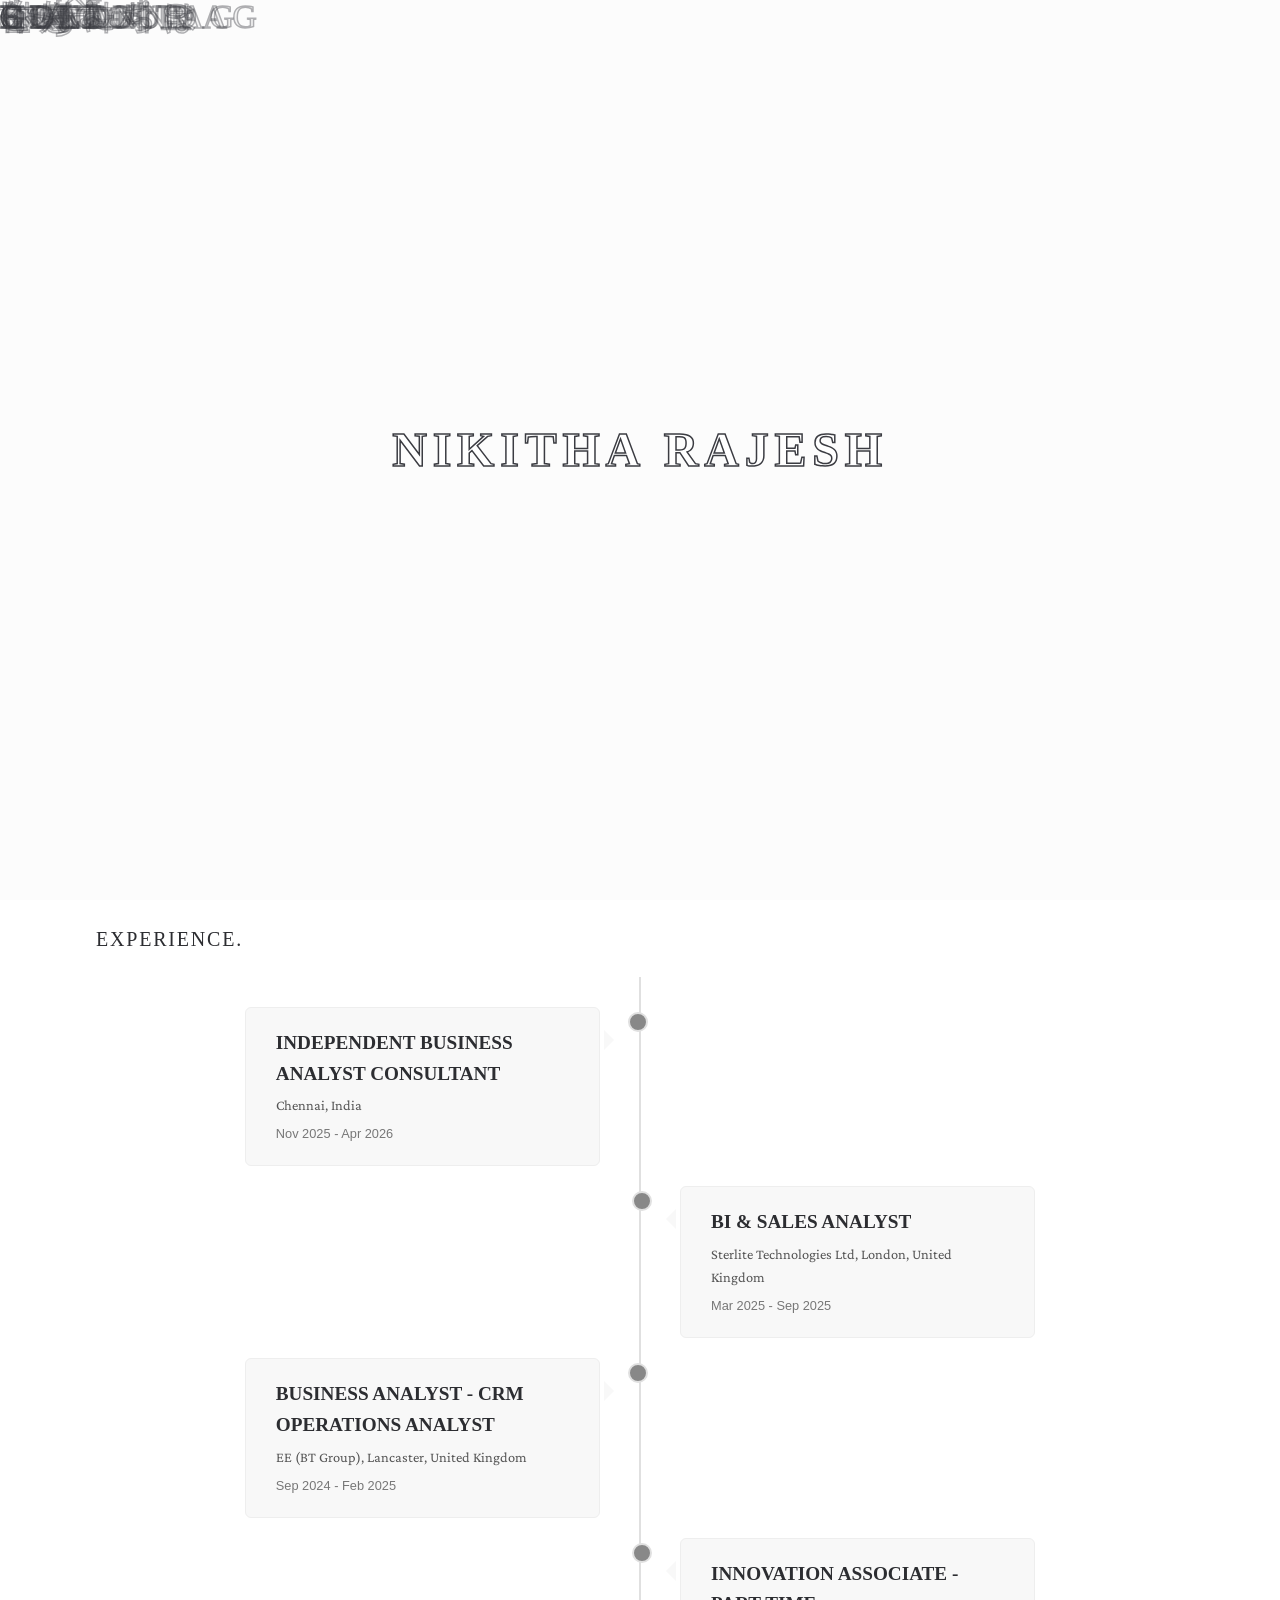
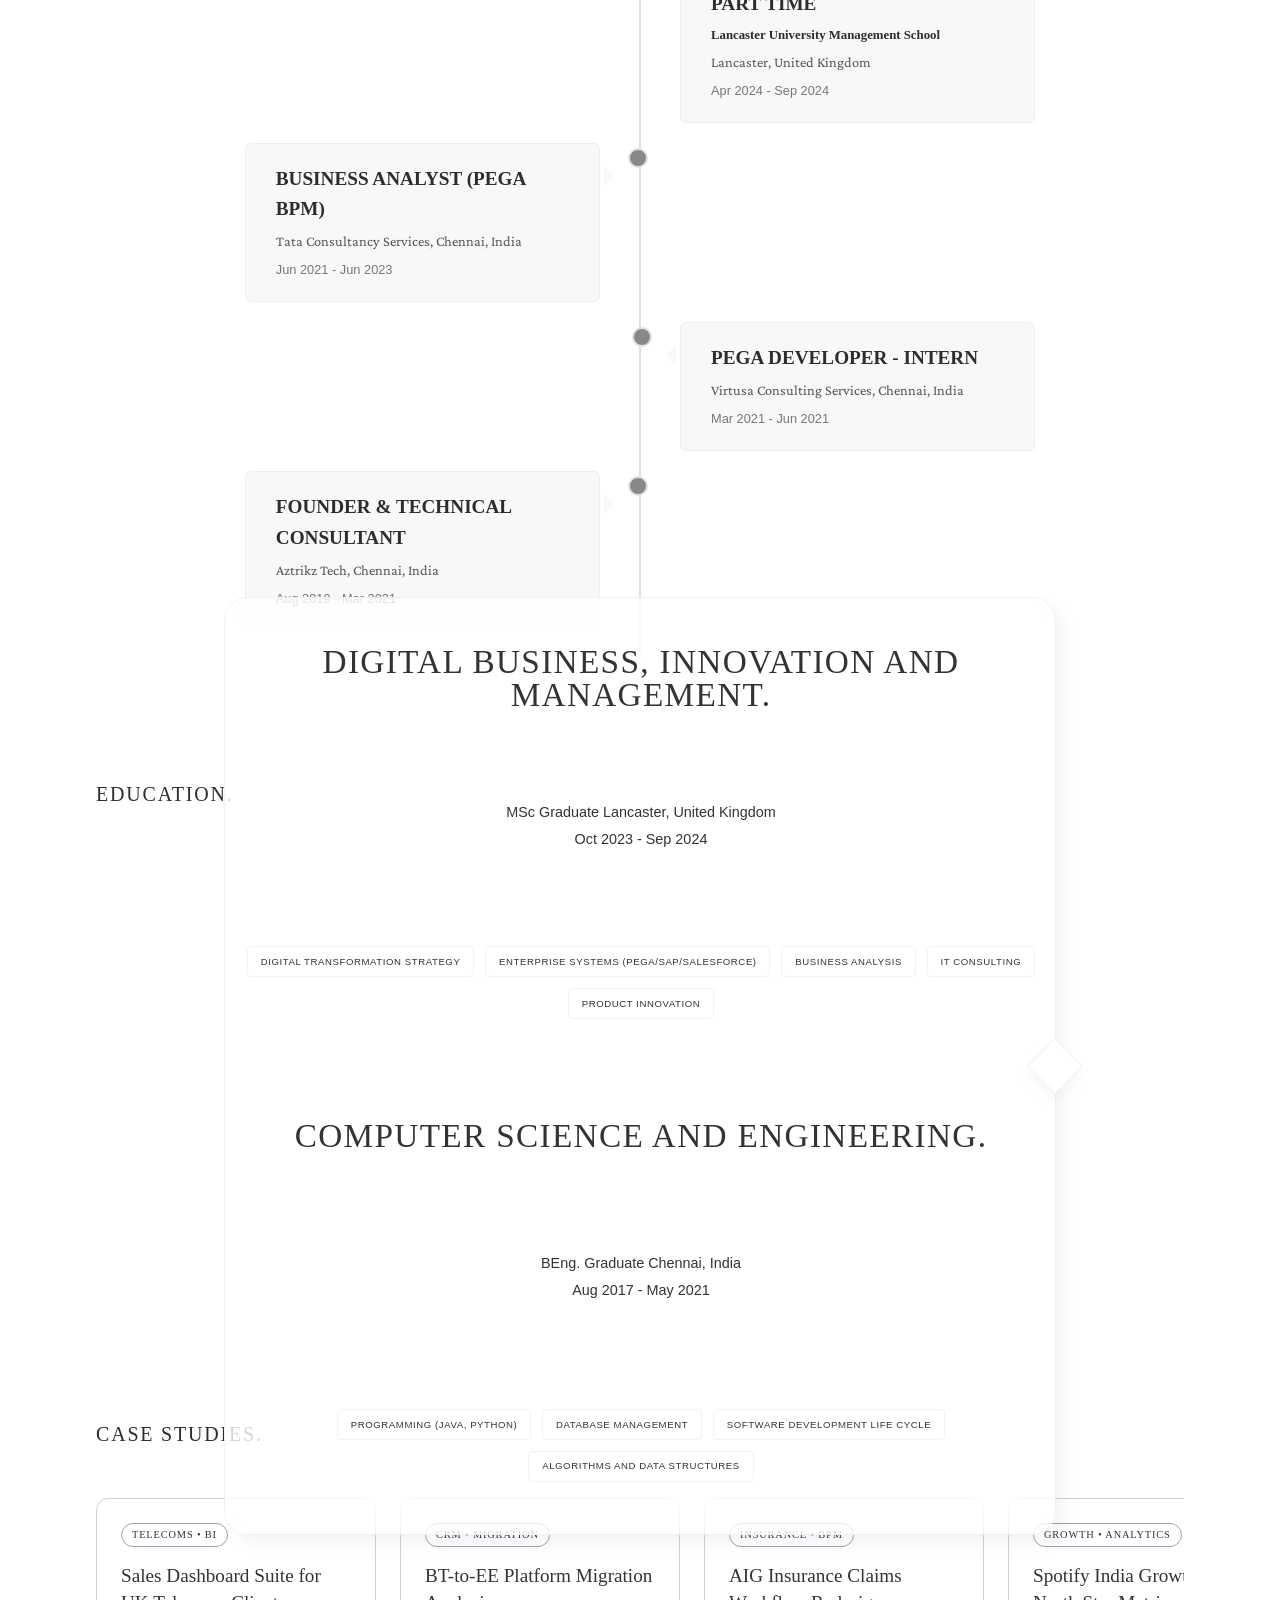
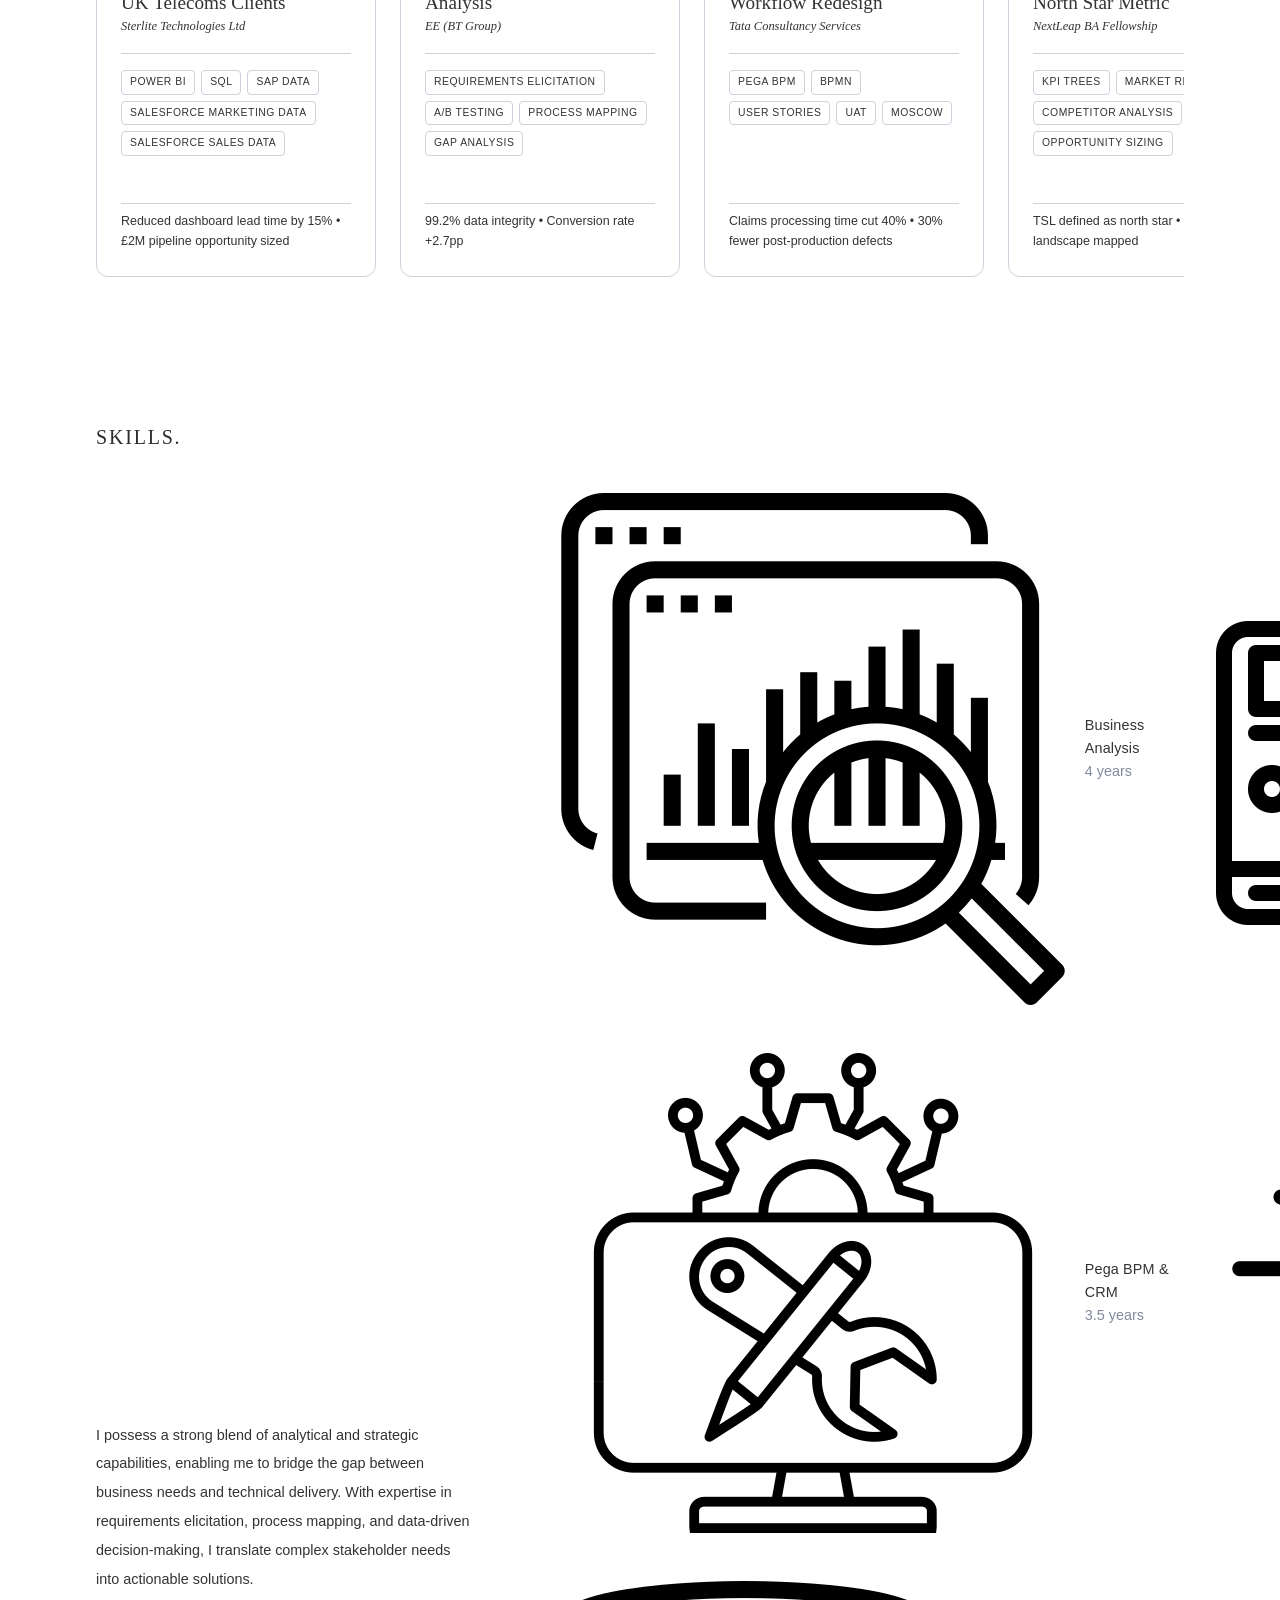
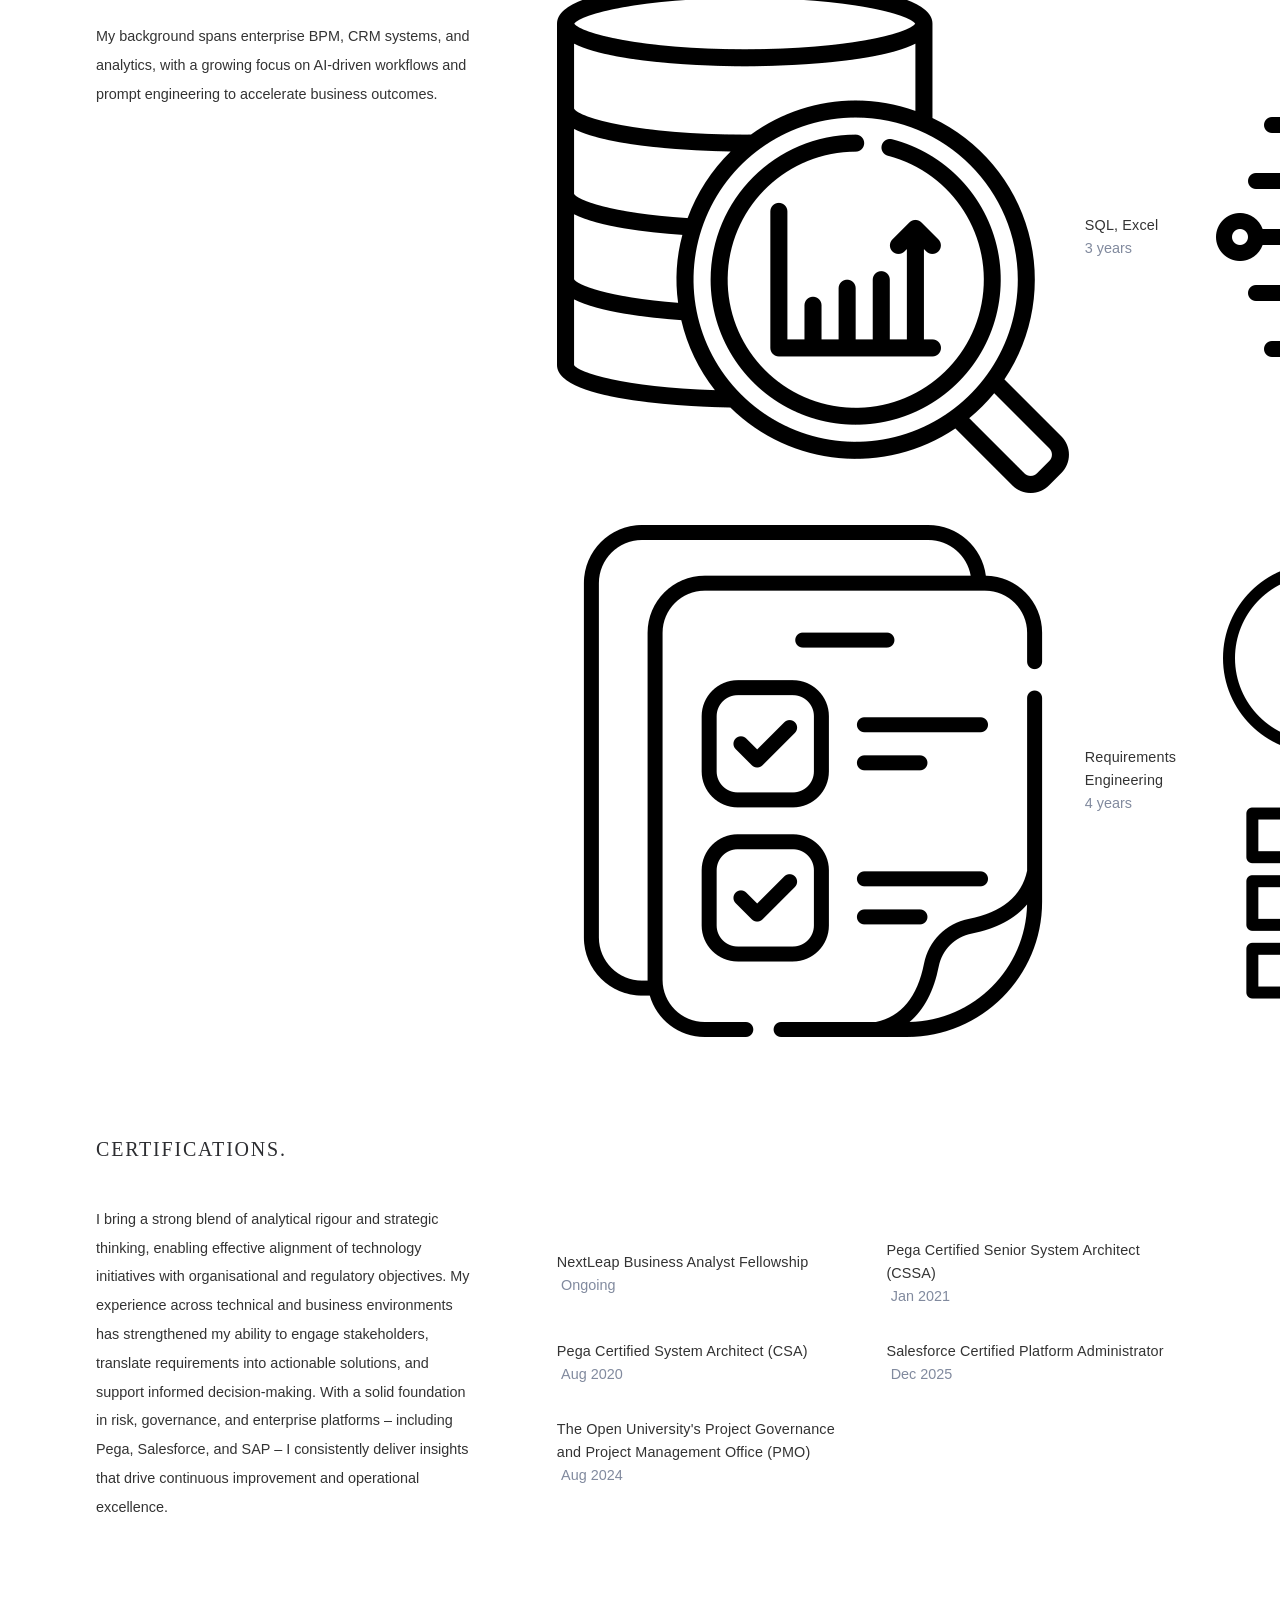
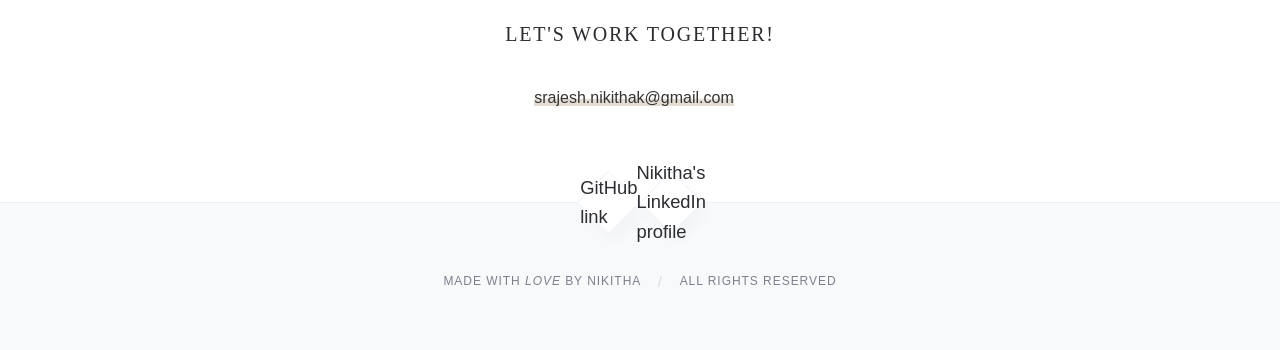
==== commit 464ce401: "Add files via upload" ====
--- a/index.html
+++ b/index.html
@@ -11,7 +11,9 @@
 		<meta name="viewport" content="width=device-width, initial-scale=1.0" />
 		<title>Nikitha Rajesh</title>
 		<meta name="author" content="Nikitha" />
-		<meta name="description" content="Experienced in leadership, management, and software development, I specialise in delivering data-driven solutions and leading cross-functional teams. With fluency in multiple languages and a background in Agile methodologies and expertise in tools like Pega PRPC, SQL, and Java, I’m passionate about optimising business operations and driving innovation." />
+		<meta
+			name="description"
+			content="Experienced in leadership, management, and software development, I specialise in delivering data-driven solutions and leading cross-functional teams. With fluency in multiple languages and a background in Agile methodologies and expertise in tools like Pega PRPC, SQL, and Java, I’m passionate about optimising business operations and driving innovation." />
 		<!-- favicon -->
 		<link rel="shortcut icon" href="/img/logo.png" />
 		<!-- non-SVG circular graphs by me -->
@@ -31,13 +33,48 @@
 		<link href="./css/responsive.css" rel="stylesheet" />
 		<script src="./script.js"></script>
 		<!-- preload fonts -->
-		<link rel="preload" href="https://static.tumblr.com/gtjt4bo/GW4s3blpl/noe_display_medium.ttf" as="font" type="font/ttf" crossorigin />
-		<link rel="preload" href="https://static.tumblr.com/gtjt4bo/KJWs3bmy5/proximanova-regular.ttf" as="font" type="font/ttf" crossorigin />
-		<link rel="preload" href="https://glen-assets.github.io/fonts/Canela-Regular-Web.ttf" as="font" type="font/ttf" crossorigin />
-		<link rel="preload" href="https://static.tumblr.com/2pnwama/eCGs1v5c8/indivisible-regular.ttf" as="font" type="font/ttf" crossorigin />
-		<link rel="preload" href="https://static.tumblr.com/gtjt4bo/E1Vs3inzk/indivisible-medium.ttf" as="font" type="font/ttf" crossorigin />
-		<link rel="preload" href="https://static.tumblr.com/gtjt4bo/EIvs3w1f4/indivisible-semibold.ttf" as="font" type="font/ttf" crossorigin />
-		<link rel="preload" href="https://static.tumblr.com/gtjt4bo/JuVs3vrel/ogg-medium.ttf" as="font" type="font/ttf" crossorigin />
+		<link
+			rel="preload"
+			href="https://static.tumblr.com/gtjt4bo/GW4s3blpl/noe_display_medium.ttf"
+			as="font"
+			type="font/ttf"
+			crossorigin />
+		<link
+			rel="preload"
+			href="https://static.tumblr.com/gtjt4bo/KJWs3bmy5/proximanova-regular.ttf"
+			as="font"
+			type="font/ttf"
+			crossorigin />
+		<link
+			rel="preload"
+			href="https://glen-assets.github.io/fonts/Canela-Regular-Web.ttf"
+			as="font"
+			type="font/ttf"
+			crossorigin />
+		<link
+			rel="preload"
+			href="https://static.tumblr.com/2pnwama/eCGs1v5c8/indivisible-regular.ttf"
+			as="font"
+			type="font/ttf"
+			crossorigin />
+		<link
+			rel="preload"
+			href="https://static.tumblr.com/gtjt4bo/E1Vs3inzk/indivisible-medium.ttf"
+			as="font"
+			type="font/ttf"
+			crossorigin />
+		<link
+			rel="preload"
+			href="https://static.tumblr.com/gtjt4bo/EIvs3w1f4/indivisible-semibold.ttf"
+			as="font"
+			type="font/ttf"
+			crossorigin />
+		<link
+			rel="preload"
+			href="https://static.tumblr.com/gtjt4bo/JuVs3vrel/ogg-medium.ttf"
+			as="font"
+			type="font/ttf"
+			crossorigin />
 		<link rel="stylesheet" href="https://use.typekit.net/llc8gzb.css" />
 		<link rel="stylesheet" href="fonts/font%2520(2)/Cift-Bold.ttf" />
 		<link rel="stylesheet" href="fonts/font%2520(1)/Naroline-Regular.ttf" />
@@ -45,7 +82,9 @@
 		<link rel="stylesheet" href="fonts/font%2520(2)/stylesheet.css" />
 		<link rel="preconnect" href="https://fonts.googleapis.com" />
 		<link rel="preconnect" href="https://fonts.gstatic.com" crossorigin />
-		<link rel="stylesheet" href="https://fonts.googleapis.com/css2?family=Playfair+Display:ital,wght@0,400..900;1,400..900&display=swap" />
+		<link
+			rel="stylesheet"
+			href="https://fonts.googleapis.com/css2?family=Playfair+Display:ital,wght@0,400..900;1,400..900&display=swap" />
 		<link rel="preconnect" href="https://fonts.googleapis.com" />
 		<link rel="preconnect" href="https://fonts.gstatic.com" crossorigin />
 		<link href="https://fonts.googleapis.com/css2?family=Purple+Purse&display=swap" rel="stylesheet" />
@@ -54,15 +93,22 @@
 		<link href="https://fonts.googleapis.com/css2?family=Gaegu&display=swap" rel="stylesheet" />
 		<link rel="preconnect" href="https://fonts.googleapis.com" />
 		<link rel="preconnect" href="https://fonts.gstatic.com" crossorigin />
-		<link href="https://fonts.googleapis.com/css2?family=Crimson+Pro:ital,wght@0,200..900;1,200..900&display=swap" rel="stylesheet" />
+		<link
+			href="https://fonts.googleapis.com/css2?family=Crimson+Pro:ital,wght@0,200..900;1,200..900&display=swap"
+			rel="stylesheet" />
 		<!-- icon fonts -->
 		<link href="https://static.tumblr.com/gtjt4bo/Ym3s2uqs7/iconsax.css" rel="stylesheet" />
 		<link href="https://use.fontawesome.com/releases/v6.0.0/css/all.css" rel="stylesheet" />
 		<link href="https://static.tumblr.com/gtjt4bo/gpcs3vz6q/ht-icons.css" rel="stylesheet" />
 		<link href="https://cdn.jsdelivr.net/gh/Richard9394/MingCute@2.88/fonts/MingCute.css" rel="stylesheet" />
 		<!-- smooth scrolling -->
-		<script src="https://cdnjs.cloudflare.com/ajax/libs/smoothscroll/1.4.10/SmoothScroll.min.js" crossorigin="anonymous" referrerpolicy="no-referrer"></script>undefined
-	</head>undefined<body>
+		<script
+			src="https://cdnjs.cloudflare.com/ajax/libs/smoothscroll/1.4.10/SmoothScroll.min.js"
+			crossorigin="anonymous"
+			referrerpolicy="no-referrer"></script>
+		undefined</head
+	>undefined
+	<body>
 		<!-------- LOADING SCREEN -------->
 		<div class="loading_container">
 			<h3 class="loading_text">Nikitha Rajesh</h3>
@@ -91,14 +137,20 @@
 					<img class="waves-bot" src="https://static.tumblr.com/gtjt4bo/W9ds3d9rz/waves_bot.png" />
 				</div>
 				<div class="header-left">
-					<img class="visage" src="/img/pro.png" alt="profile"/>
-					<img class="hana" src="https://static.tumblr.com/gtjt4bo/1t2s3dao3/923874872t.png" alt="flower"/>
+					<img class="visage" src="/img/pro.png" alt="profile" />
+					<img class="hana" src="https://static.tumblr.com/gtjt4bo/1t2s3dao3/923874872t.png" alt="flower" />
 				</div>
 				<div class="header-right">
-					<h2>
-						<span class="dash"></span>&ensp;hi, I'm Nikitha!
-					</h2>
-					<p> Accomplished Business Analyst with 3+ years of experience bridging business requirements and technical delivery across Insurance, Telecoms, and Supply Chain domains. Expert in requirements elicitation, process mapping (BPMN), and gap analysis – with a proven track record of delivering enterprise-scale Pega BPM and CRM solutions. Currently honing advanced analytical skills through the NextLeap BA Fellowship, with a growing focus on AI-driven workflows, prompt engineering, and growth analytics. I translate complex stakeholder needs into actionable user stories that drive operational efficiency and measurable business outcomes. </p>
+					<h2><span class="dash"></span>&ensp;hi, I'm Nikitha!</h2>
+					<p>
+						Accomplished Business Analyst with 3+ years of experience bridging business requirements and
+						technical delivery across Insurance, Telecoms, and Supply Chain domains. Expert in requirements
+						elicitation, process mapping (BPMN), and gap analysis – with a proven track record of delivering
+						enterprise-scale Pega BPM and CRM solutions. Currently honing advanced analytical skills through
+						the NextLeap BA Fellowship, with a growing focus on AI-driven workflows, prompt engineering, and
+						growth analytics. I translate complex stakeholder needs into actionable user stories that drive
+						operational efficiency and measurable business outcomes.
+					</p>
 				</div>
 				<div class="header-scroll" href="#experience">
 					<div class="scroll-text">
@@ -109,7 +161,7 @@
 				</div>
 			</div>
 			<div class="headwrap">
-				<h1>Nikitha <span>&mdash;</span> Rajesh </h1>
+				<h1>Nikitha <span>&mdash;</span> Rajesh</h1>
 				<button class="menu-trigger">
 					<div class="line one"></div>
 					<div class="line two"></div>
@@ -133,7 +185,12 @@
 							<a href="#cert">Certifications</a>
 						</li>
 						<li>
-							<a href="https://drive.google.com/file/d/1UTLDesp8A9hmCwYXfw4_VSVOKlFosKRu/view?usp=sharing" data-title="Opens in a new tab!" target="_blank">Resume</a>
+							<a
+								href="https://drive.google.com/file/d/1UTLDesp8A9hmCwYXfw4_VSVOKlFosKRu/view?usp=sharing"
+								data-title="Opens in a new tab!"
+								target="_blank"
+								>Resume</a
+							>
 						</li>
 						<li>
 							<a href="#contact">Contact</a>
@@ -167,7 +224,11 @@
 						<li class="timeline-item">
 							<div class="timeline-content">
 								<h3>INDEPENDENT BUSINESS ANALYST CONSULTANT</h3>
-								<p class="company" data-skills="Requirements Elicitation, BRD &amp; FRD Documentation, CRM Process Design, Stakeholder Workshops, Gap Analysis"> Chennai, India </p>
+								<p
+									class="company"
+									data-skills="Requirements Elicitation, BRD &amp; FRD Documentation, CRM Process Design, Stakeholder Workshops, Gap Analysis">
+									Chennai, India
+								</p>
 								<span class="date">Nov 2025 - Apr 2026</span>
 							</div>
 						</li>
@@ -175,7 +236,11 @@
 						<li class="timeline-item">
 							<div class="timeline-content">
 								<h3>BI &amp; SALES ANALYST</h3>
-								<p class="company" data-skills="Requirements Elicitation, Power BI Dashboard Development, SQL Data Analysis, SAP &amp; Salesforce CRM, Market Opportunity Sizing"> Sterlite Technologies Ltd, London, United Kingdom </p>
+								<p
+									class="company"
+									data-skills="Requirements Elicitation, Power BI Dashboard Development, SQL Data Analysis, SAP &amp; Salesforce CRM, Market Opportunity Sizing">
+									Sterlite Technologies Ltd, London, United Kingdom
+								</p>
 								<span class="date">Mar 2025 - Sep 2025</span>
 							</div>
 						</li>
@@ -183,7 +248,11 @@
 						<li class="timeline-item">
 							<div class="timeline-content">
 								<h3>BUSINESS ANALYST - CRM OPERATIONS ANALYST</h3>
-								<p class="company" data-skills="Requirements Elicitation, Process Mapping &amp; Gap Analysis, A/B Testing, Data Integrity Analysis, CRM Operations &amp; Migration"> EE (BT Group), Lancaster, United Kingdom </p>
+								<p
+									class="company"
+									data-skills="Requirements Elicitation, Process Mapping &amp; Gap Analysis, A/B Testing, Data Integrity Analysis, CRM Operations &amp; Migration">
+									EE (BT Group), Lancaster, United Kingdom
+								</p>
 								<span class="date">Sep 2024 - Feb 2025</span>
 							</div>
 						</li>
@@ -192,7 +261,11 @@
 							<div class="timeline-content">
 								<h3>INNOVATION ASSOCIATE - PART TIME</h3>
 								<h4>Lancaster University Management School</h4>
-								<p class="company" data-skills="Requirements Gathering, Business Case Development, Market Research & Analysis, Stakeholder Engagement, Process Improvement"> Lancaster, United Kingdom </p>
+								<p
+									class="company"
+									data-skills="Requirements Gathering, Business Case Development, Market Research & Analysis, Stakeholder Engagement, Process Improvement">
+									Lancaster, United Kingdom
+								</p>
 								<span class="date">Apr 2024 - Sep 2024</span>
 							</div>
 						</li>
@@ -200,7 +273,11 @@
 						<li class="timeline-item">
 							<div class="timeline-content">
 								<h3>BUSINESS ANALYST (PEGA BPM)</h3>
-								<p class="company" data-skills="Business Requirements Analysis, User Stories &amp; Backlog Management, Process Mapping (BPMN), UAT Coordination, Agile/Scrum Delivery"> Tata Consultancy Services, Chennai, India </p>
+								<p
+									class="company"
+									data-skills="Business Requirements Analysis, User Stories &amp; Backlog Management, Process Mapping (BPMN), UAT Coordination, Agile/Scrum Delivery">
+									Tata Consultancy Services, Chennai, India
+								</p>
 								<span class="date">Jun 2021 - Jun 2023</span>
 							</div>
 						</li>
@@ -208,7 +285,11 @@
 						<li class="timeline-item">
 							<div class="timeline-content">
 								<h3>PEGA DEVELOPER - INTERN</h3>
-								<p class="company" data-skills="Requirements Gathering, Workflow Automation, Process Documentation"> Virtusa Consulting Services, Chennai, India </p>
+								<p
+									class="company"
+									data-skills="Requirements Gathering, Workflow Automation, Process Documentation">
+									Virtusa Consulting Services, Chennai, India
+								</p>
 								<span class="date">Mar 2021 - Jun 2021</span>
 							</div>
 						</li>
@@ -216,7 +297,11 @@
 						<li class="timeline-item">
 							<div class="timeline-content">
 								<h3>FOUNDER &amp; TECHNICAL CONSULTANT</h3>
-								<p class="company" data-skills="Requirements Gathering, Solution Design, Client &amp; Stakeholder Management, Digital Transformation Consulting"> Aztrikz Tech, Chennai, India </p>
+								<p
+									class="company"
+									data-skills="Requirements Gathering, Solution Design, Client &amp; Stakeholder Management, Digital Transformation Consulting">
+									Aztrikz Tech, Chennai, India
+								</p>
 								<span class="date">Aug 2019 - Mar 2021</span>
 							</div>
 						</li>
@@ -243,7 +328,8 @@
 										<p class="long">
 											<b>MSc Graduate</b>
 											<b>Lancaster, United Kingdom</b>
-											<br /> Oct 2023 - Sep 2024
+											<br />
+											Oct 2023 - Sep 2024
 										</p>
 										<p class="short">
 											<b>MSc Graduate</b>
@@ -268,7 +354,8 @@
 										<p class="long">
 											<b>BEng. Graduate</b>
 											<b>Chennai, India</b>
-											<br /> Aug 2017 - May 2021
+											<br />
+											Aug 2017 - May 2021
 										</p>
 										<p class="short">
 											<b>BEng. Graduate</b>
@@ -307,7 +394,7 @@
 									<div class="cs-title">Sales Dashboard Suite for UK Telecoms Clients</div>
 									<div class="cs-company">Sterlite Technologies Ltd</div>
 								</div>
-								<hr class="cs-divider">
+								<hr class="cs-divider" />
 								<div class="cs-tools">
 									<span class="cs-tool">Power BI</span>
 									<span class="cs-tool">SQL</span>
@@ -315,7 +402,9 @@
 									<span class="cs-tool">Salesforce Marketing Data</span>
 									<span class="cs-tool">Salesforce Sales Data</span>
 								</div>
-								<div class="cs-metric">Reduced dashboard lead time by <strong>15%</strong> &#8226; <strong>£2M</strong> pipeline opportunity sized </div>
+								<div class="cs-metric">
+									Reduced dashboard lead time by 15% &#8226; £2M pipeline opportunity sized
+								</div>
 							</div>
 							<!-- 2 -->
 							<div class="cs-card">
@@ -324,16 +413,14 @@
 									<div class="cs-title">BT-to-EE Platform Migration Analysis</div>
 									<div class="cs-company">EE (BT Group)</div>
 								</div>
-								<hr class="cs-divider">
+								<hr class="cs-divider" />
 								<div class="cs-tools">
 									<span class="cs-tool">Requirements Elicitation</span>
 									<span class="cs-tool">A/B Testing</span>
 									<span class="cs-tool">Process Mapping</span>
 									<span class="cs-tool">Gap Analysis</span>
 								</div>
-								<div class="cs-metric">
-									<strong>99.2%</strong> data integrity &#8226; Conversion rate <strong>+2.7pp</strong>
-								</div>
+								<div class="cs-metric">99.2% data integrity &#8226; Conversion rate +2.7pp</div>
 							</div>
 							<!-- 3 -->
 							<div class="cs-card">
@@ -342,7 +429,7 @@
 									<div class="cs-title">AIG Insurance Claims Workflow Redesign</div>
 									<div class="cs-company">Tata Consultancy Services</div>
 								</div>
-								<hr class="cs-divider">
+								<hr class="cs-divider" />
 								<div class="cs-tools">
 									<span class="cs-tool">Pega BPM</span>
 									<span class="cs-tool">BPMN</span>
@@ -350,7 +437,9 @@
 									<span class="cs-tool">UAT</span>
 									<span class="cs-tool">MoSCoW</span>
 								</div>
-								<div class="cs-metric">Claims processing time cut <strong>40%</strong> &#8226; <strong>30%</strong> fewer post-production defects </div>
+								<div class="cs-metric">
+									Claims processing time cut 40% &#8226; 30% fewer post-production defects
+								</div>
 							</div>
 							<!-- 4 -->
 							<div class="cs-card">
@@ -359,14 +448,16 @@
 									<div class="cs-title">Spotify India Growth &amp; North Star Metric</div>
 									<div class="cs-company">NextLeap BA Fellowship</div>
 								</div>
-								<hr class="cs-divider">
+								<hr class="cs-divider" />
 								<div class="cs-tools">
 									<span class="cs-tool">KPI Trees</span>
 									<span class="cs-tool">Market Research</span>
 									<span class="cs-tool">Competitor Analysis</span>
 									<span class="cs-tool">Opportunity Sizing</span>
 								</div>
-								<div class="cs-metric">TSL defined as north star &#8226; India market landscape mapped</div>
+								<div class="cs-metric">
+									TSL defined as north star &#8226; India market landscape mapped
+								</div>
 							</div>
 							<!-- 5 -->
 							<div class="cs-card">
@@ -375,23 +466,27 @@
 									<div class="cs-title">Swiggy Customer Support KPI Framework</div>
 									<div class="cs-company">NextLeap BA Fellowship</div>
 								</div>
-								<hr class="cs-divider">
+								<hr class="cs-divider" />
 								<div class="cs-tools">
 									<span class="cs-tool">KPI Trees</span>
 									<span class="cs-tool">Agent Estimation</span>
 									<span class="cs-tool">Systems Thinking</span>
 									<span class="cs-tool">Excel</span>
 								</div>
-								<div class="cs-metric">End-to-end support metrics framework &#8226; Compliance framing delivered</div>
+								<div class="cs-metric">
+									End-to-end support metrics framework &#8226; Compliance framing delivered
+								</div>
 							</div>
 							<!-- 6 -->
 							<div class="cs-card">
 								<span class="cs-tag">AI &#8226; Compliance</span>
 								<div>
 									<div class="cs-title">AI in Regulatory Compliance Workflow</div>
-									<div class="cs-company">Lancaster University MSc Dissertation - Live Consultancy</div>
-								</div>
-								<hr class="cs-divider">
+									<div class="cs-company">
+										Lancaster University MSc Dissertation - Live Consultancy
+									</div>
+								</div>
+								<hr class="cs-divider" />
 								<div class="cs-tools">
 									<span class="cs-tool">AI Workflows</span>
 									<span class="cs-tool">Prompt Engineering</span>
@@ -406,7 +501,7 @@
 									<div class="cs-title">Warehouse Management System Automation</div>
 									<div class="cs-company">Virtusa Consulting Services</div>
 								</div>
-								<hr class="cs-divider">
+								<hr class="cs-divider" />
 								<div class="cs-tools">
 									<span class="cs-tool">Pega App Studio</span>
 									<span class="cs-tool">Process Mapping</span>
@@ -414,7 +509,7 @@
 									<span class="cs-tool">Automation</span>
 								</div>
 								<div class="cs-metric">
-									<strong>500+</strong> monthly invoices automated &#8226; Manual billing bottlenecks eliminated
+									500+ monthly invoices automated &#8226; Manual billing bottlenecks eliminated
 								</div>
 							</div>
 							<!-- 8 -->
@@ -424,15 +519,14 @@
 									<div class="cs-title">Heathrow Airport Security Transformation Strategy</div>
 									<div class="cs-company">Fujitsu Cyber Security Hackathon</div>
 								</div>
-								<hr class="cs-divider">
+								<hr class="cs-divider" />
 								<div class="cs-tools">
 									<span class="cs-tool">Enterprise Security</span>
 									<span class="cs-tool">Stakeholder Analysis</span>
 									<span class="cs-tool">Risk Assessment</span>
 									<span class="cs-tool">Strategy</span>
 								</div>
-								<div class="cs-metric">Security transformation roadmap &#8226; Led team of <strong>5</strong>
-								</div>
+								<div class="cs-metric">Security transformation roadmap &#8226; Led team of 5</div>
 							</div>
 							<!-- 9 -->
 							<div class="cs-card">
@@ -441,14 +535,16 @@
 									<div class="cs-title">Police Crime Fighting System (CFS) Requirements</div>
 									<div class="cs-company">IBM Consultancy</div>
 								</div>
-								<hr class="cs-divider">
+								<hr class="cs-divider" />
 								<div class="cs-tools">
 									<span class="cs-tool">Requirements Specification</span>
 									<span class="cs-tool">Mobile Integration</span>
 									<span class="cs-tool">Real-time Systems</span>
 									<span class="cs-tool">Stakeholder Analysis</span>
 								</div>
-								<div class="cs-metric">Real-time crime management framework &#8226; Stakeholder-validated requirements</div>
+								<div class="cs-metric">
+									Real-time crime management framework &#8226; Stakeholder-validated requirements
+								</div>
 							</div>
 							<!-- 10 -->
 							<div class="cs-card">
@@ -457,7 +553,7 @@
 									<div class="cs-title">Chennai Airport Digital Transformation Strategy</div>
 									<div class="cs-company">Chennai Airport (Consultancy Project)</div>
 								</div>
-								<hr class="cs-divider">
+								<hr class="cs-divider" />
 								<div class="cs-tools">
 									<span class="cs-tool">Stakeholder Analysis</span>
 									<span class="cs-tool">Process Mapping</span>
@@ -465,7 +561,7 @@
 									<span class="cs-tool">Risk Assessment</span>
 								</div>
 								<div class="cs-metric">
-									<strong>3</strong> solution options with ROI &#8226; Passenger flow &amp; baggage optimisation
+									3 solution options with ROI &#8226; Passenger flow &amp; baggage optimisation
 								</div>
 							</div>
 							<!-- 11 -->
@@ -475,14 +571,16 @@
 									<div class="cs-title">Kard Fintech AI Personalisation Strategy</div>
 									<div class="cs-company">Kard Fintech (Consultancy Project)</div>
 								</div>
-								<hr class="cs-divider">
+								<hr class="cs-divider" />
 								<div class="cs-tools">
 									<span class="cs-tool">Business Model Review</span>
 									<span class="cs-tool">Value Proposition Design</span>
 									<span class="cs-tool">AI Personalisation</span>
 									<span class="cs-tool">Growth Strategy</span>
 								</div>
-								<div class="cs-metric">AI-driven growth roadmap &#8226; Personalisation requirements framework</div>
+								<div class="cs-metric">
+									AI-driven growth roadmap &#8226; Personalisation requirements framework
+								</div>
 							</div>
 							<!-- 12 -->
 							<div class="cs-card">
@@ -491,7 +589,7 @@
 									<div class="cs-title">Business Analyst Fellowship Capstone Project</div>
 									<div class="cs-company">NextLeap BA Fellowship</div>
 								</div>
-								<hr class="cs-divider">
+								<hr class="cs-divider" />
 								<div class="cs-tools">
 									<span class="cs-tool">SQL</span>
 									<span class="cs-tool">Excel</span>
@@ -499,7 +597,9 @@
 									<span class="cs-tool">BRD Writing</span>
 									<span class="cs-tool">Systems Thinking</span>
 								</div>
-								<div class="cs-metric">End-to-end BA lifecycle &#8226; Actionable recommendations to mentor panel</div>
+								<div class="cs-metric">
+									End-to-end BA lifecycle &#8226; Actionable recommendations to mentor panel
+								</div>
 							</div>
 							<!-- 13 -->
 							<div class="cs-card">
@@ -508,7 +608,7 @@
 									<div class="cs-title">Online Retail Sales Performance Dashboard</div>
 									<div class="cs-company">Portfolio Project</div>
 								</div>
-								<hr class="cs-divider">
+								<hr class="cs-divider" />
 								<div class="cs-tools">
 									<span class="cs-tool">Power BI</span>
 									<span class="cs-tool">SQL</span>
@@ -516,7 +616,9 @@
 									<span class="cs-tool">Funnel Analysis</span>
 									<span class="cs-tool">KPI Trees</span>
 								</div>
-								<div class="cs-metric">360° sales performance view &#8226; <strong>12%</strong> revenue growth opportunity identified </div>
+								<div class="cs-metric">
+									360° sales performance view &#8226; 12% revenue growth opportunity identified
+								</div>
 							</div>
 							<!-- 14 -->
 							<div class="cs-card">
@@ -525,7 +627,7 @@
 									<div class="cs-title">Patient Wait Time Reduction Dashboard</div>
 									<div class="cs-company">Portfolio Project</div>
 								</div>
-								<hr class="cs-divider">
+								<hr class="cs-divider" />
 								<div class="cs-tools">
 									<span class="cs-tool">Tableau</span>
 									<span class="cs-tool">SQL</span>
@@ -533,7 +635,7 @@
 									<span class="cs-tool">Root Cause Analysis</span>
 								</div>
 								<div class="cs-metric">
-									<strong>30%</strong> reduction in wait times &#8226; Patient satisfaction +15%
+									30% reduction in wait times &#8226; Patient satisfaction +15%
 								</div>
 							</div>
 						</div>
@@ -544,8 +646,13 @@
 			<section id="skills">
 				<h2>Skills.</h2>
 				<div class="skills-flex">
-					<div class="skills-excerpt wow fadeInUp" data-wow-delay="0.25s"> I possess a strong blend of analytical and strategic capabilities, enabling me to bridge the gap between business needs and technical delivery. With expertise in requirements elicitation, process mapping, and data-driven decision-making, I translate complex stakeholder needs into actionable solutions. <br />
-						<br />My background spans enterprise BPM, CRM systems, and analytics, with a growing focus on AI-driven workflows and prompt engineering to accelerate business outcomes.
+					<div class="skills-excerpt wow fadeInUp" data-wow-delay="0.25s">
+						I possess a strong blend of analytical and strategic capabilities, enabling me to bridge the gap
+						between business needs and technical delivery. With expertise in requirements elicitation,
+						process mapping, and data-driven decision-making, I translate complex stakeholder needs into
+						actionable solutions. <br />
+						<br />My background spans enterprise BPM, CRM systems, and analytics, with a growing focus on
+						AI-driven workflows and prompt engineering to accelerate business outcomes.
 					</div>
 					<div class="skills-area wow fadeInUp" data-wow-delay="0.35s">
 						<!-- Business Analysis -->
@@ -645,46 +752,51 @@
 			<section id="cert">
 				<h2>Certifications.</h2>
 				<div class="cert-flex">
-					<div class="cert-excerpt wow fadeInUp" data-wow-delay="0.25s"> I bring a strong blend of analytical rigour and strategic thinking, enabling effective alignment of technology initiatives with organisational and regulatory objectives. My experience across technical and business environments has strengthened my ability to engage stakeholders, translate requirements into actionable solutions, and support informed decision-making. With a solid foundation in risk, governance, and enterprise platforms – including Pega, Salesforce, and SAP – I consistently deliver insights that drive continuous improvement and operational excellence. </div>
+					<div class="cert-excerpt wow fadeInUp" data-wow-delay="0.25s">
+						I bring a strong blend of analytical rigour and strategic thinking, enabling effective alignment
+						of technology initiatives with organisational and regulatory objectives. My experience across
+						technical and business environments has strengthened my ability to engage stakeholders,
+						translate requirements into actionable solutions, and support informed decision-making. With a
+						solid foundation in risk, governance, and enterprise platforms – including Pega, Salesforce, and
+						SAP – I consistently deliver insights that drive continuous improvement and operational
+						excellence.
+					</div>
 					<div class="cert-area wow fadeInUp" data-wow-delay="0.35s">
 						<!-- NextLeap -->
 						<div class="cert-item">
 							<div class="cert-right">
 								<span class="name">NextLeap Business Analyst Fellowship</span>
-								<span class="exp">
-									<i iconsax icon="calendar"></i>Ongoing </span>
+								<span class="exp"> <i iconsax icon="calendar"></i>Ongoing </span>
 							</div>
 						</div>
 						<!-- CSSA -->
 						<div class="cert-item">
 							<div class="cert-right">
 								<span class="name">Pega Certified Senior System Architect (CSSA)</span>
-								<span class="exp">
-									<i iconsax icon="calendar"></i>Jan 2021 </span>
+								<span class="exp"> <i iconsax icon="calendar"></i>Jan 2021 </span>
 							</div>
 						</div>
 						<!-- CSA -->
 						<div class="cert-item">
 							<div class="cert-right">
 								<span class="name">Pega Certified System Architect (CSA)</span>
-								<span class="exp">
-									<i iconsax icon="calendar"></i>Aug 2020 </span>
+								<span class="exp"> <i iconsax icon="calendar"></i>Aug 2020 </span>
 							</div>
 						</div>
 						<!-- Salesforce CPA -->
 						<div class="cert-item">
 							<div class="cert-right">
 								<span class="name">Salesforce Certified Platform Administrator</span>
-								<span class="exp">
-									<i iconsax icon="calendar"></i>Dec 2025 </span>
+								<span class="exp"> <i iconsax icon="calendar"></i>Dec 2025 </span>
 							</div>
 						</div>
 						<!-- PMO -->
 						<div class="cert-item">
 							<div class="cert-right">
-								<span class="name"> The Open University's Project Governance and Project Management Office (PMO) </span>
-								<span class="exp">
-									<i iconsax icon="calendar"></i>Aug 2024 </span>
+								<span class="name">
+									The Open University's Project Governance and Project Management Office (PMO)
+								</span>
+								<span class="exp"> <i iconsax icon="calendar"></i>Aug 2024 </span>
 							</div>
 						</div>
 					</div>
@@ -718,8 +830,9 @@
 				</a>
 			</div>
 			<!--end footer-links-->
-			<p> Made with <i class="ht-icon-heart" aria-hidden="true"></i>
-				<i class="fa-sr-only">love</i> by Nikitha <span class="dash">/</span> All rights reserved
+			<p>
+				Made with <i class="ht-icon-heart" aria-hidden="true"></i> <i class="fa-sr-only">love</i> by Nikitha
+				<span class="dash">/</span> All rights reserved
 			</p>
 		</footer>
 		<!-------- BLOB CURSOR -------->
@@ -744,7 +857,7 @@
 				document.getElementById(id).style.display = "none";
 			}
 			// Close modal on outside click
-			window.onclick = function(event) {
+			window.onclick = function (event) {
 				const modals = document.querySelectorAll(".modal");
 				modals.forEach((modal) => {
 					if (event.target === modal) {
@@ -754,4 +867,4 @@
 			};
 		</script>
 	</body>
-</html>+</html>
--- a/css/style.css
+++ b/css/style.css
@@ -1111,7 +1111,6 @@
 .cs-section .cs-card {
     flex-shrink: 0;
     width: 280px;
-    background: var(--surface-2);
     border: 0.5px solid var(--border);
     border-radius: 12px;
     padding: 1.5rem;
@@ -1120,6 +1119,7 @@
     gap: 1rem;
     cursor: default;
     transition: border-color 0.2s;
+    color: inherit;
 }
 .cs-card:hover {
     border-color: var(--border-strong);
@@ -1132,20 +1132,20 @@
     padding: 3px 10px;
     border-radius: 99px;
     border: 0.5px solid var(--border-strong);
-    color: var(--text-secondary);
-    background: var(--surface-1);
+    color: inherit;
+    background: inherit;
     width: fit-content;
     font-family: "Noe Display Medium";
 }
 .cs-title {
     font-size: 1.2rem;
-    color: var(--text-primary);
+    color: inherit;
     line-height: 1.4;
     font-family: "Noe Display Medium";
 }
 .cs-company {
     font-size: 0.78rem;
-    color: var(--text-muted);
+    color: inherit;
     font-style: italic;
     font-weight: 500;
     font-family: "Noe Display Medium";
@@ -1166,20 +1166,16 @@
     letter-spacing: 0.05em;
     padding: 3px 8px;
     border-radius: 4px;
-    background: var(--surface-0);
-    color: var(--text-secondary);
+    background: inherit;
+    color: inherit;
     border: 0.5px solid var(--border);
 }
 .cs-metric {
     font-size: 0.78rem;
-    color: var(--text-secondary);
+    color: inherit;
     margin-top: auto;
     padding-top: 0.5rem;
     border-top: 0.5px solid var(--border);
-}
-.cs-metric strong {
-    color: var(--text-primary);
-    font-weight: bold;
 }
 
 /*--------- SECTION: SKILLS ---------*/
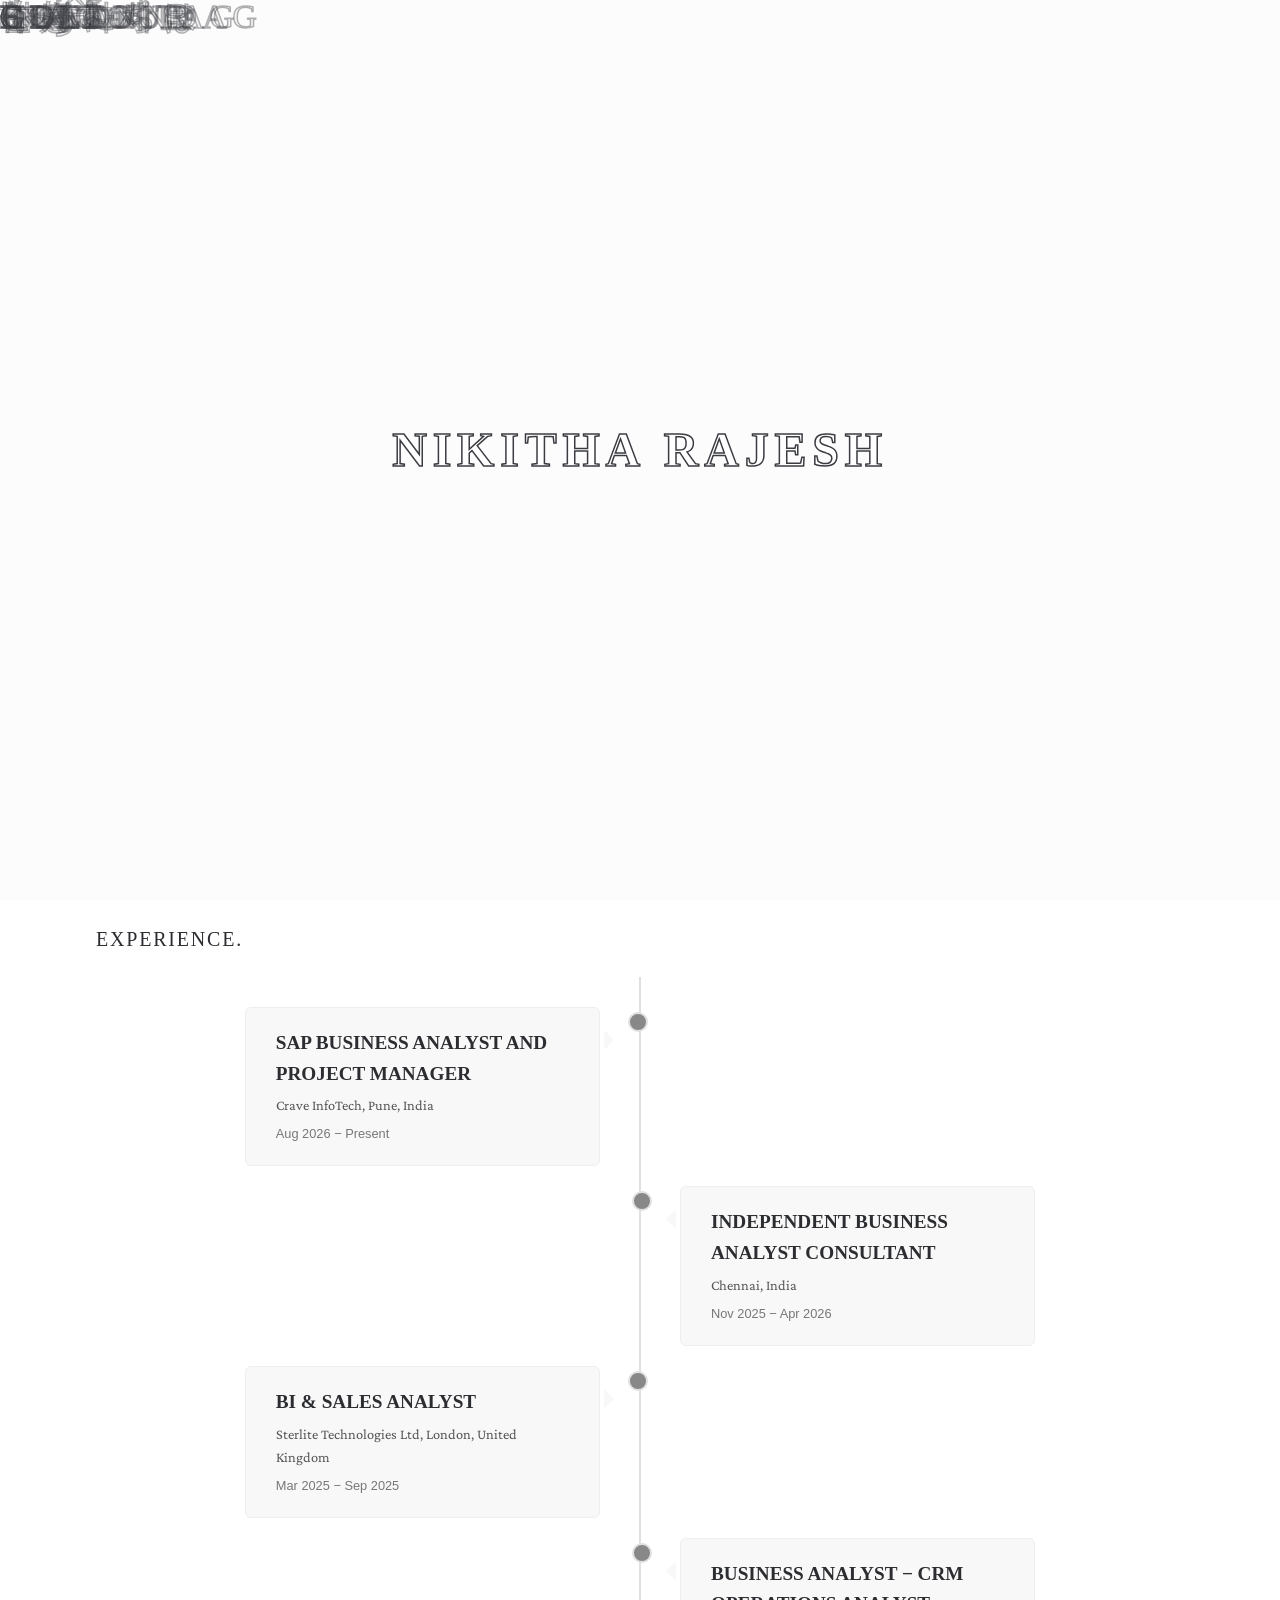
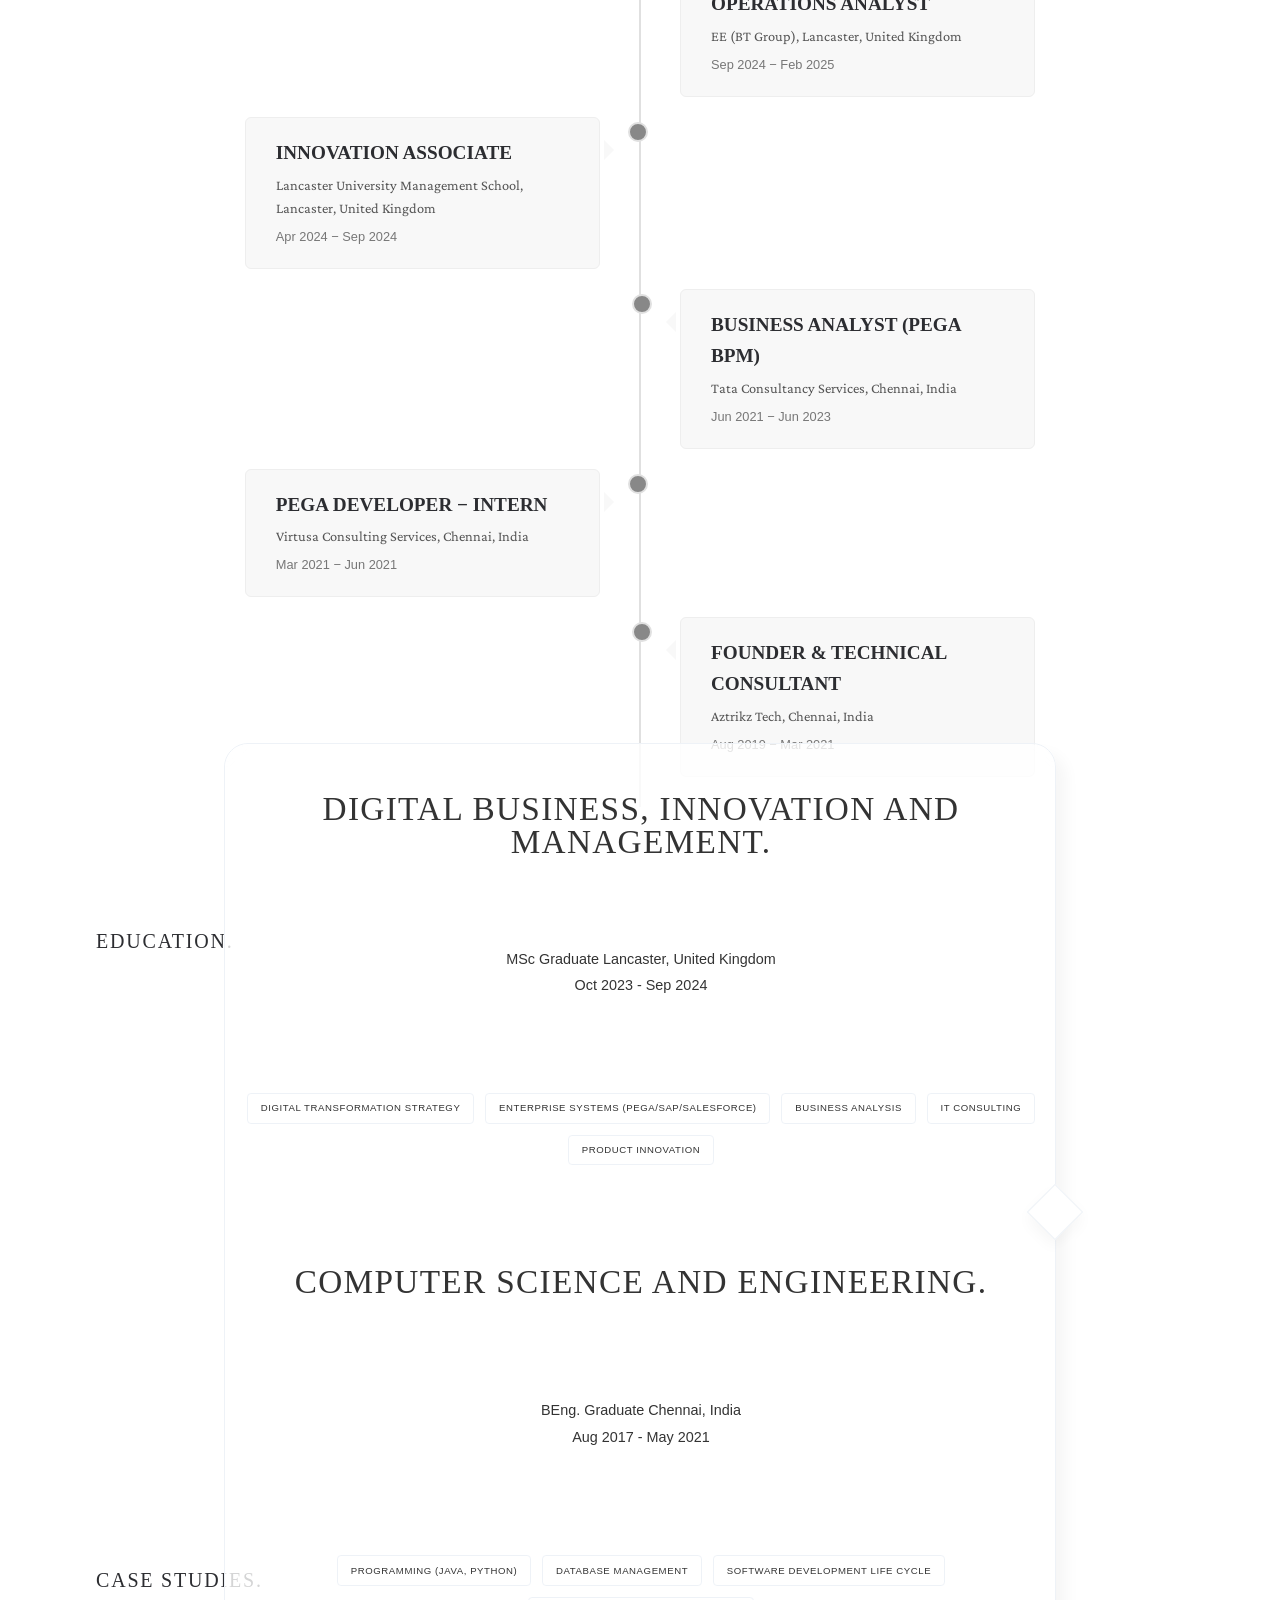
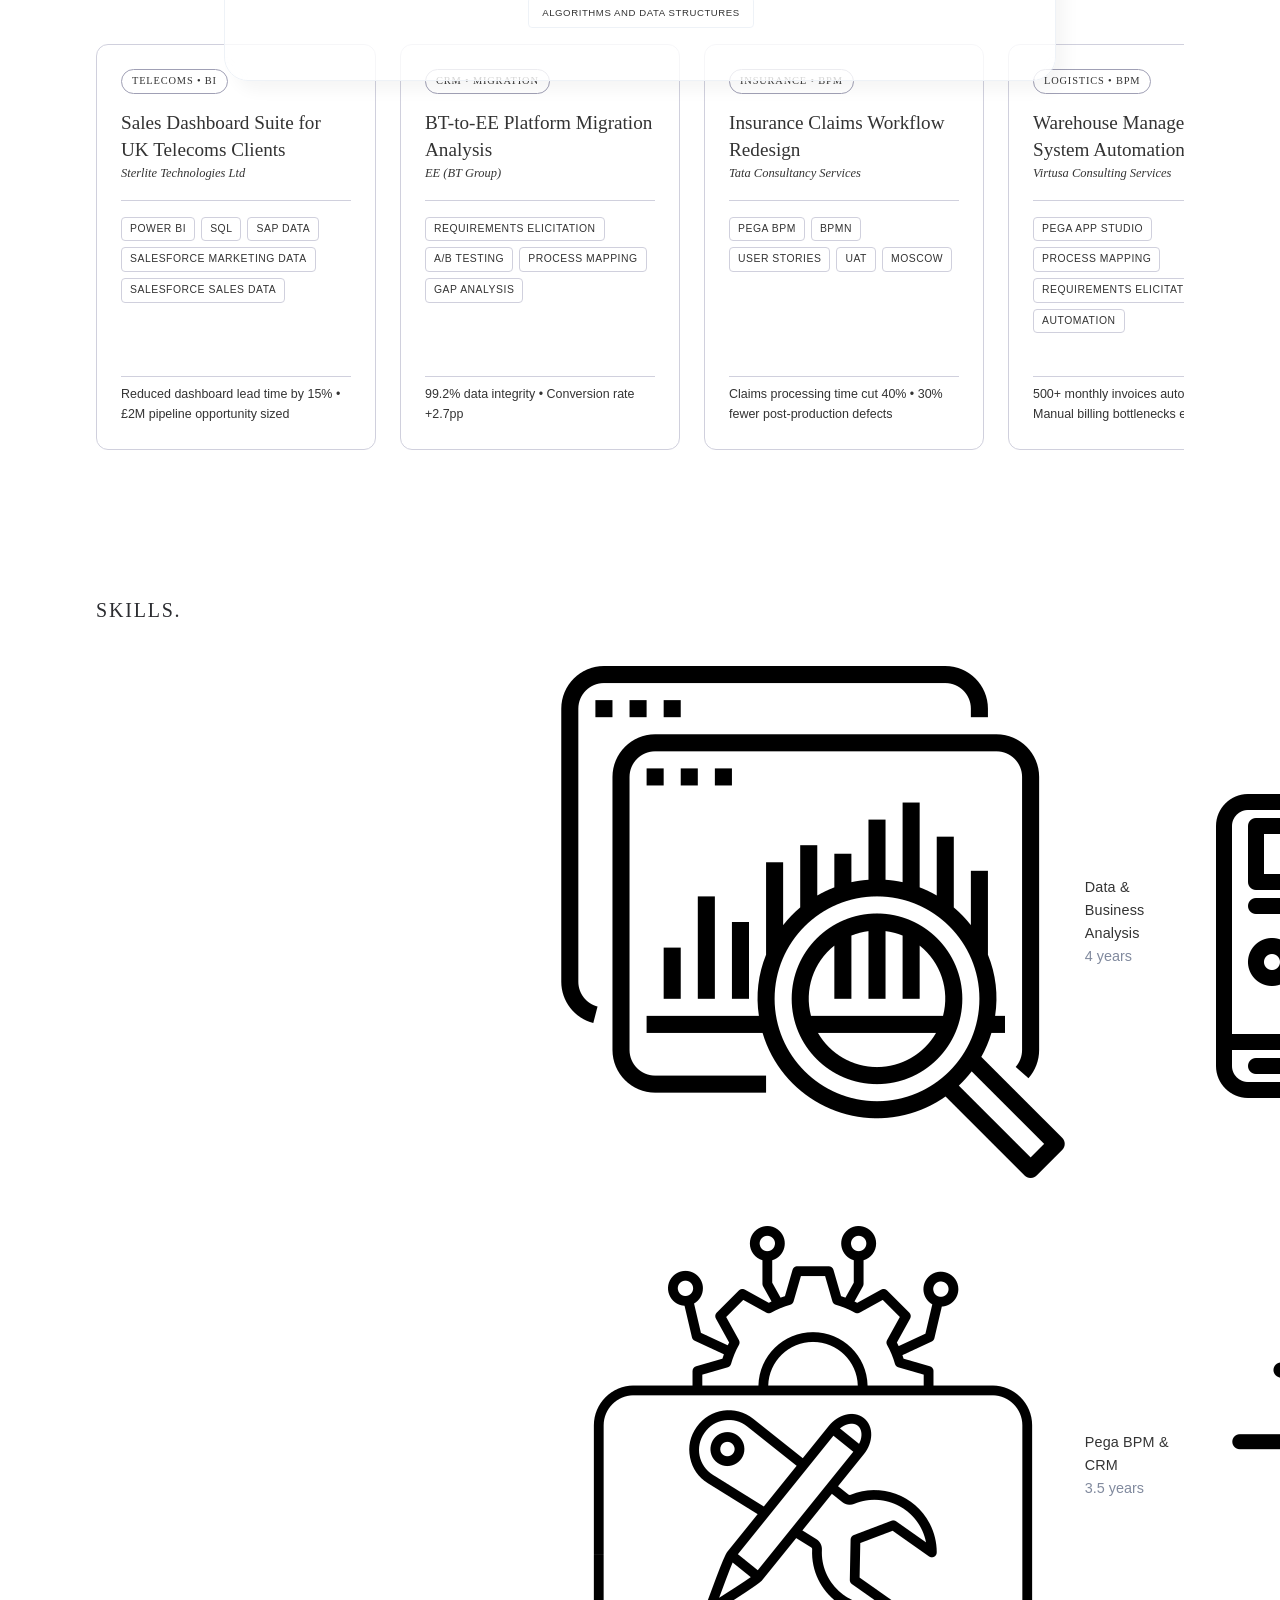
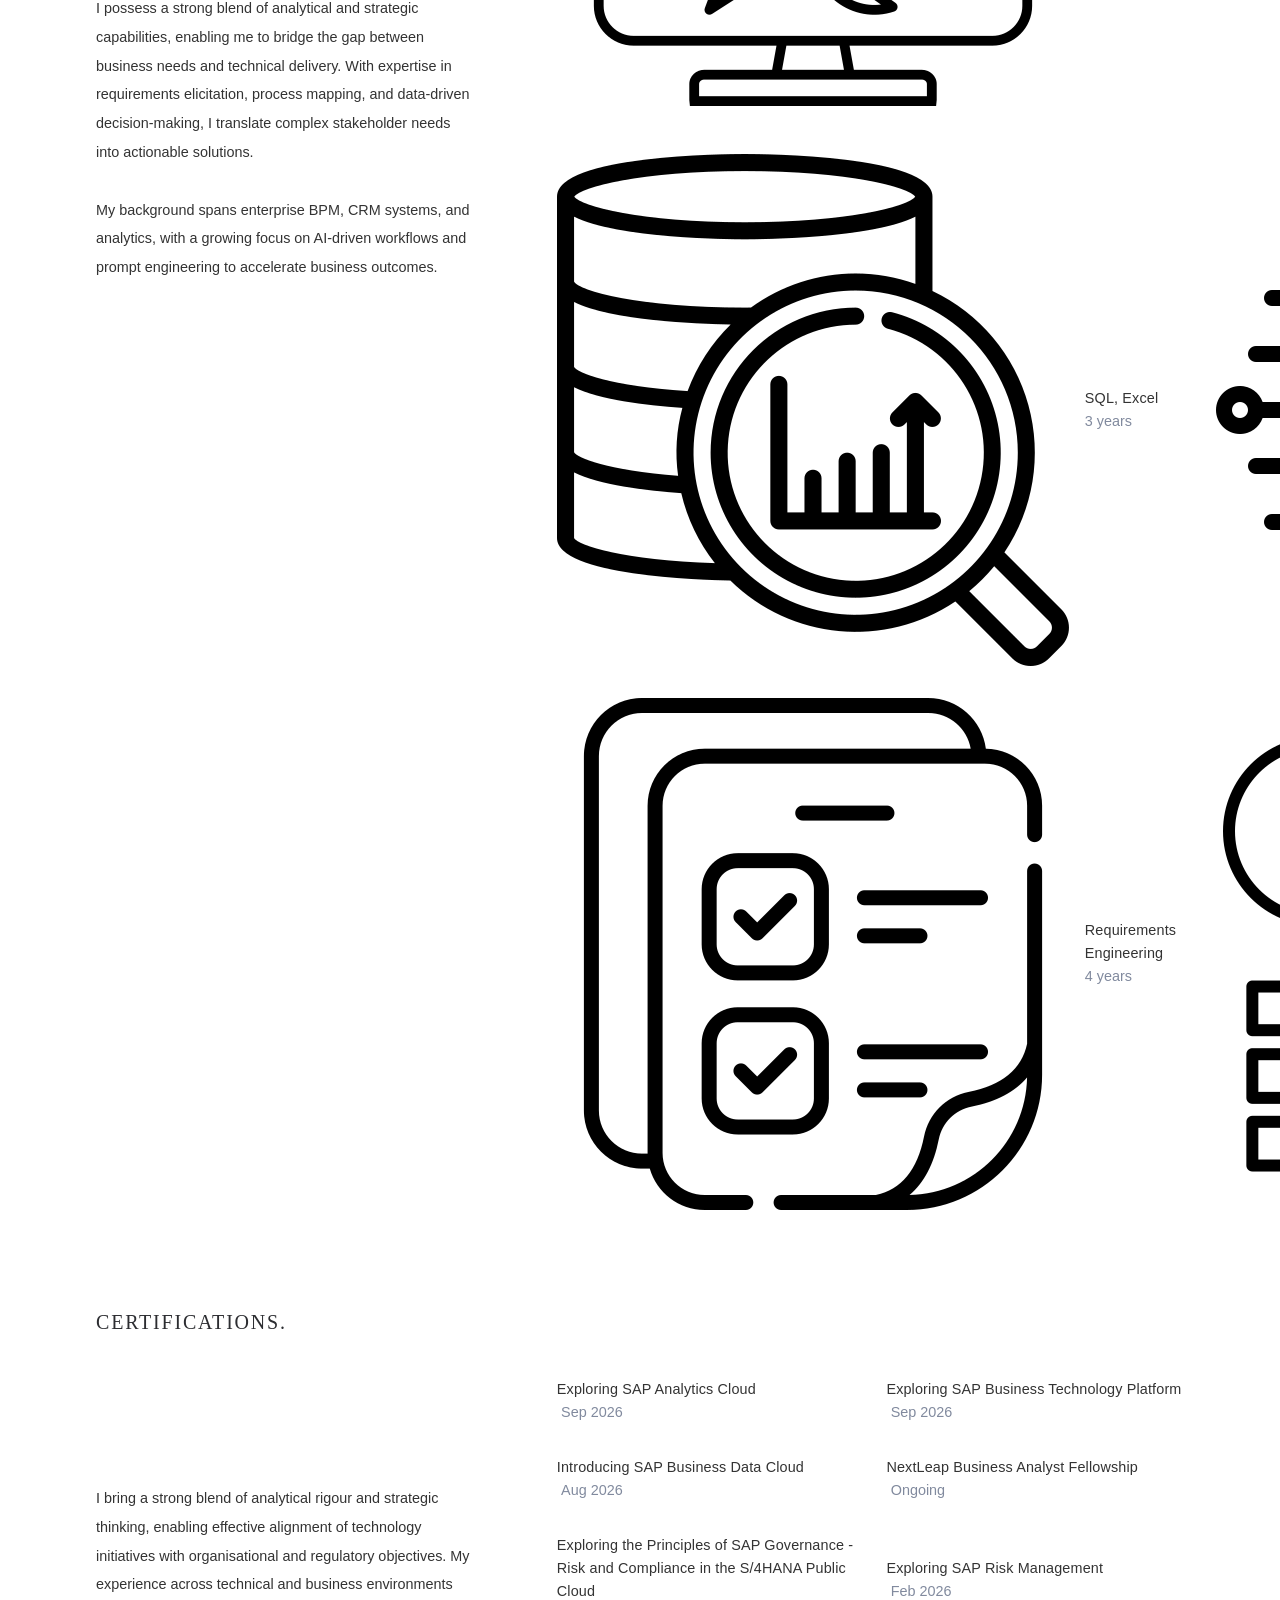
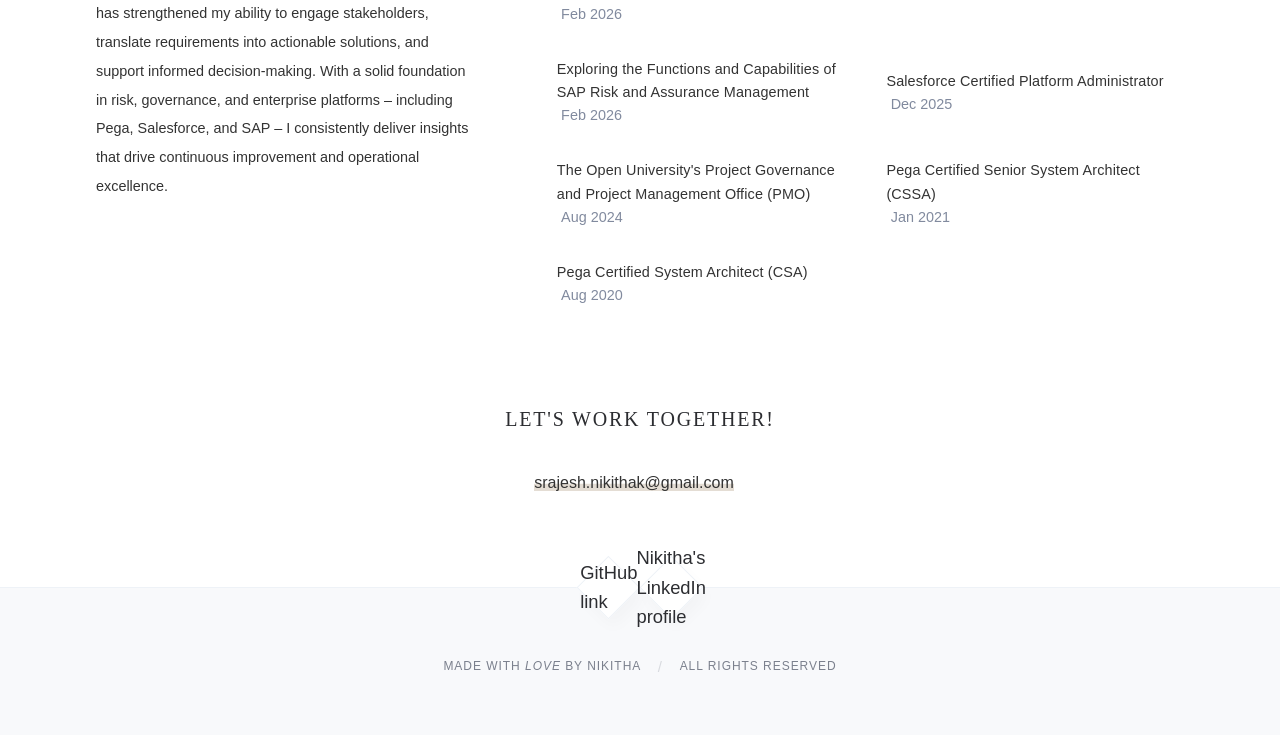
==== commit 78440e3e: "Add files via upload updated w/ new exp, case studies, and certs" ====
--- a/index.html
+++ b/index.html
@@ -145,11 +145,11 @@
 					<p>
 						Accomplished Business Analyst with 3+ years of experience bridging business requirements and
 						technical delivery across Insurance, Telecoms, and Supply Chain domains. Expert in requirements
-						elicitation, process mapping (BPMN), and gap analysis – with a proven track record of delivering
-						enterprise-scale Pega BPM and CRM solutions. Currently honing advanced analytical skills through
-						the NextLeap BA Fellowship, with a growing focus on AI-driven workflows, prompt engineering, and
-						growth analytics. I translate complex stakeholder needs into actionable user stories that drive
-						operational efficiency and measurable business outcomes.
+						elicitation, process mapping (BPMN), and gap analysis &mdash; with a proven track record of
+						delivering enterprise-scale Pega BPM and CRM solutions. Currently honing advanced analytical
+						skills through the NextLeap BA Fellowship, with a growing focus on AI-driven workflows, prompt
+						engineering, and growth analytics. I translate complex stakeholder needs into actionable user
+						stories that drive operational efficiency and measurable business outcomes.
 					</p>
 				</div>
 				<div class="header-scroll" href="#experience">
@@ -179,6 +179,9 @@
 							<a href="#education">Education</a>
 						</li>
 						<li>
+							<a href="#cs">Case Studies</a>
+						</li>
+						<li>
 							<a href="#skills">Skills</a>
 						</li>
 						<li>
@@ -220,6 +223,18 @@
 				<h2>Experience.</h2>
 				<div class="timeline-container">
 					<ul class="timeline">
+						<!-- CRAVE INFOTECH -->
+						<li class="timeline-item">
+							<div class="timeline-content">
+								<h3>SAP BUSINESS ANALYST AND PROJECT MANAGER</h3>
+								<p
+									class="company"
+									data-skills="Project Management, Resource Management, Requirements Elicitation, Documentation, Digital Transformation, Stakeholder Workshops">
+									Crave InfoTech, Pune, India
+								</p>
+								<span class="date">Aug 2026 &minus; Present</span>
+							</div>
+						</li>
 						<!-- INDEPENDENT BUSINESS ANALYSIS CONSULTANT -->
 						<li class="timeline-item">
 							<div class="timeline-content">
@@ -229,7 +244,7 @@
 									data-skills="Requirements Elicitation, BRD &amp; FRD Documentation, CRM Process Design, Stakeholder Workshops, Gap Analysis">
 									Chennai, India
 								</p>
-								<span class="date">Nov 2025 - Apr 2026</span>
+								<span class="date">Nov 2025 &minus; Apr 2026</span>
 							</div>
 						</li>
 						<!-- BI & SALES ANALYST -->
@@ -241,32 +256,31 @@
 									data-skills="Requirements Elicitation, Power BI Dashboard Development, SQL Data Analysis, SAP &amp; Salesforce CRM, Market Opportunity Sizing">
 									Sterlite Technologies Ltd, London, United Kingdom
 								</p>
-								<span class="date">Mar 2025 - Sep 2025</span>
+								<span class="date">Mar 2025 &minus; Sep 2025</span>
 							</div>
 						</li>
 						<!-- Business Analyst / CRM Operations Analyst -->
 						<li class="timeline-item">
 							<div class="timeline-content">
-								<h3>BUSINESS ANALYST - CRM OPERATIONS ANALYST</h3>
+								<h3>BUSINESS ANALYST &minus; CRM OPERATIONS ANALYST</h3>
 								<p
 									class="company"
 									data-skills="Requirements Elicitation, Process Mapping &amp; Gap Analysis, A/B Testing, Data Integrity Analysis, CRM Operations &amp; Migration">
 									EE (BT Group), Lancaster, United Kingdom
 								</p>
-								<span class="date">Sep 2024 - Feb 2025</span>
+								<span class="date">Sep 2024 &minus; Feb 2025</span>
 							</div>
 						</li>
 						<!-- INNOVATION ASSOCIATE -->
 						<li class="timeline-item">
 							<div class="timeline-content">
-								<h3>INNOVATION ASSOCIATE - PART TIME</h3>
-								<h4>Lancaster University Management School</h4>
+								<h3>INNOVATION ASSOCIATE</h3>
 								<p
 									class="company"
 									data-skills="Requirements Gathering, Business Case Development, Market Research & Analysis, Stakeholder Engagement, Process Improvement">
-									Lancaster, United Kingdom
+									Lancaster University Management School, Lancaster, United Kingdom
 								</p>
-								<span class="date">Apr 2024 - Sep 2024</span>
+								<span class="date">Apr 2024 &minus; Sep 2024</span>
 							</div>
 						</li>
 						<!-- BUSINESS ANALYST (PEGA BPM) -->
@@ -278,19 +292,19 @@
 									data-skills="Business Requirements Analysis, User Stories &amp; Backlog Management, Process Mapping (BPMN), UAT Coordination, Agile/Scrum Delivery">
 									Tata Consultancy Services, Chennai, India
 								</p>
-								<span class="date">Jun 2021 - Jun 2023</span>
+								<span class="date">Jun 2021 &minus; Jun 2023</span>
 							</div>
 						</li>
 						<!-- PEGA DEVELOPER - INTERN -->
 						<li class="timeline-item">
 							<div class="timeline-content">
-								<h3>PEGA DEVELOPER - INTERN</h3>
+								<h3>PEGA DEVELOPER &minus; INTERN</h3>
 								<p
 									class="company"
 									data-skills="Requirements Gathering, Workflow Automation, Process Documentation">
 									Virtusa Consulting Services, Chennai, India
 								</p>
-								<span class="date">Mar 2021 - Jun 2021</span>
+								<span class="date">Mar 2021 &minus; Jun 2021</span>
 							</div>
 						</li>
 						<!-- FOUNDER &amp; TECHNICAL CONSULTANT – DIGITAL TRANSFORMATION -->
@@ -302,7 +316,7 @@
 									data-skills="Requirements Gathering, Solution Design, Client &amp; Stakeholder Management, Digital Transformation Consulting">
 									Aztrikz Tech, Chennai, India
 								</p>
-								<span class="date">Aug 2019 - Mar 2021</span>
+								<span class="date">Aug 2019 &minus; Mar 2021</span>
 							</div>
 						</li>
 					</ul>
@@ -381,6 +395,7 @@
 					</div>
 				</div>
 			</section>
+
 			<!-------- SECTION: CASE STUDIES -------->
 			<section id="cs">
 				<h2>Case Studies.</h2>
@@ -426,7 +441,7 @@
 							<div class="cs-card">
 								<span class="cs-tag">Insurance &#8226; BPM</span>
 								<div>
-									<div class="cs-title">AIG Insurance Claims Workflow Redesign</div>
+									<div class="cs-title">Insurance Claims Workflow Redesign</div>
 									<div class="cs-company">Tata Consultancy Services</div>
 								</div>
 								<hr class="cs-divider" />
@@ -443,41 +458,93 @@
 							</div>
 							<!-- 4 -->
 							<div class="cs-card">
-								<span class="cs-tag">Growth &#8226; Analytics</span>
-								<div>
-									<div class="cs-title">Spotify India Growth &amp; North Star Metric</div>
-									<div class="cs-company">NextLeap BA Fellowship</div>
-								</div>
-								<hr class="cs-divider" />
-								<div class="cs-tools">
-									<span class="cs-tool">KPI Trees</span>
-									<span class="cs-tool">Market Research</span>
-									<span class="cs-tool">Competitor Analysis</span>
-									<span class="cs-tool">Opportunity Sizing</span>
+								<span class="cs-tag">Logistics &#8226; BPM</span>
+								<div>
+									<div class="cs-title">Warehouse Management System Automation</div>
+									<div class="cs-company">Virtusa Consulting Services</div>
+								</div>
+								<hr class="cs-divider" />
+								<div class="cs-tools">
+									<span class="cs-tool">Pega App Studio</span>
+									<span class="cs-tool">Process Mapping</span>
+									<span class="cs-tool">Requirements Elicitation</span>
+									<span class="cs-tool">Automation</span>
 								</div>
 								<div class="cs-metric">
-									TSL defined as north star &#8226; India market landscape mapped
+									500+ monthly invoices automated &#8226; Manual billing bottlenecks eliminated
 								</div>
 							</div>
 							<!-- 5 -->
 							<div class="cs-card">
-								<span class="cs-tag">Operations &#8226; CX</span>
-								<div>
-									<div class="cs-title">Swiggy Customer Support KPI Framework</div>
-									<div class="cs-company">NextLeap BA Fellowship</div>
-								</div>
-								<hr class="cs-divider" />
-								<div class="cs-tools">
-									<span class="cs-tool">KPI Trees</span>
-									<span class="cs-tool">Agent Estimation</span>
-									<span class="cs-tool">Systems Thinking</span>
-									<span class="cs-tool">Excel</span>
+								<span class="cs-tag">Security &#8226; Strategy</span>
+								<div>
+									<div class="cs-title">Heathrow Airport Security Transformation Strategy</div>
+									<div class="cs-company">Fujitsu Cyber Security Hackathon</div>
+								</div>
+								<hr class="cs-divider" />
+								<div class="cs-tools">
+									<span class="cs-tool">Enterprise Security</span>
+									<span class="cs-tool">Stakeholder Analysis</span>
+									<span class="cs-tool">Risk Assessment</span>
+									<span class="cs-tool">Strategy</span>
+								</div>
+								<div class="cs-metric">Security transformation roadmap &#8226; Led team of 5</div>
+							</div>
+							<!-- 6 -->
+							<div class="cs-card">
+								<span class="cs-tag">Governance &#8226; CRM</span>
+								<div>
+									<div class="cs-title">Police Crime Fighting System (CFS) Requirements</div>
+									<div class="cs-company">IBM Consultancy</div>
+								</div>
+								<hr class="cs-divider" />
+								<div class="cs-tools">
+									<span class="cs-tool">Requirements Specification</span>
+									<span class="cs-tool">Mobile Integration</span>
+									<span class="cs-tool">Real-time Systems</span>
+									<span class="cs-tool">Stakeholder Analysis</span>
 								</div>
 								<div class="cs-metric">
-									End-to-end support metrics framework &#8226; Compliance framing delivered
-								</div>
-							</div>
-							<!-- 6 -->
+									Real-time crime management framework &#8226; Stakeholder-validated requirements
+								</div>
+							</div>
+							<!-- 7 -->
+							<div class="cs-card">
+								<span class="cs-tag">Infrastructure &#8226; Digital</span>
+								<div>
+									<div class="cs-title">Chennai Airport Digital Transformation Strategy</div>
+									<div class="cs-company">Chennai Airport (Consultancy Project)</div>
+								</div>
+								<hr class="cs-divider" />
+								<div class="cs-tools">
+									<span class="cs-tool">Stakeholder Analysis</span>
+									<span class="cs-tool">Process Mapping</span>
+									<span class="cs-tool">ROI Analysis</span>
+									<span class="cs-tool">Risk Assessment</span>
+								</div>
+								<div class="cs-metric">
+									3 solution options with ROI &#8226; Passenger flow &amp; baggage optimisation
+								</div>
+							</div>
+							<!-- 8 -->
+							<div class="cs-card">
+								<span class="cs-tag">Fintech &#8226; Strategy</span>
+								<div>
+									<div class="cs-title">Kard Fintech AI Personalisation Strategy</div>
+									<div class="cs-company">Kard Fintech (Consultancy Project)</div>
+								</div>
+								<hr class="cs-divider" />
+								<div class="cs-tools">
+									<span class="cs-tool">Business Model Review</span>
+									<span class="cs-tool">Value Proposition Design</span>
+									<span class="cs-tool">AI Personalisation</span>
+									<span class="cs-tool">Growth Strategy</span>
+								</div>
+								<div class="cs-metric">
+									AI-driven growth roadmap &#8226; Personalisation requirements framework
+								</div>
+							</div>
+							<!-- 9 -->
 							<div class="cs-card">
 								<span class="cs-tag">AI &#8226; Compliance</span>
 								<div>
@@ -494,148 +561,92 @@
 								</div>
 								<div class="cs-metric">Adoption roadmap for BFSI, RegTech, Big 4 stakeholders</div>
 							</div>
-							<!-- 7 -->
-							<div class="cs-card">
-								<span class="cs-tag">Logistics &#8226; BPM</span>
-								<div>
-									<div class="cs-title">Warehouse Management System Automation</div>
-									<div class="cs-company">Virtusa Consulting Services</div>
-								</div>
-								<hr class="cs-divider" />
-								<div class="cs-tools">
-									<span class="cs-tool">Pega App Studio</span>
-									<span class="cs-tool">Process Mapping</span>
-									<span class="cs-tool">Requirements Elicitation</span>
-									<span class="cs-tool">Automation</span>
+							<!-- 10 -->
+							<div class="cs-card">
+								<span class="cs-tag">Growth &#8226; Strategy</span>
+								<div>
+									<div class="cs-title">Spotify India Market Landscape &amp; Product Outcomes</div>
+									<div class="cs-company">NextLeap BA Fellowship &#8226; Milestone 1</div>
+								</div>
+								<hr class="cs-divider" />
+								<div class="cs-tools">
+									<span class="cs-tool">Market Research</span>
+									<span class="cs-tool">Competitor Analysis</span>
+									<span class="cs-tool">App Review Mining</span>
+									<span class="cs-tool">Systems Thinking</span>
 								</div>
 								<div class="cs-metric">
-									500+ monthly invoices automated &#8226; Manual billing bottlenecks eliminated
-								</div>
-							</div>
-							<!-- 8 -->
-							<div class="cs-card">
-								<span class="cs-tag">Security &#8226; Strategy</span>
-								<div>
-									<div class="cs-title">Heathrow Airport Security Transformation Strategy</div>
-									<div class="cs-company">Fujitsu Cyber Security Hackathon</div>
-								</div>
-								<hr class="cs-divider" />
-								<div class="cs-tools">
-									<span class="cs-tool">Enterprise Security</span>
-									<span class="cs-tool">Stakeholder Analysis</span>
-									<span class="cs-tool">Risk Assessment</span>
-									<span class="cs-tool">Strategy</span>
-								</div>
-								<div class="cs-metric">Security transformation roadmap &#8226; Led team of 5</div>
-							</div>
-							<!-- 9 -->
-							<div class="cs-card">
-								<span class="cs-tag">Governance &#8226; CRM</span>
-								<div>
-									<div class="cs-title">Police Crime Fighting System (CFS) Requirements</div>
-									<div class="cs-company">IBM Consultancy</div>
-								</div>
-								<hr class="cs-divider" />
-								<div class="cs-tools">
-									<span class="cs-tool">Requirements Specification</span>
-									<span class="cs-tool">Mobile Integration</span>
-									<span class="cs-tool">Real-time Systems</span>
-									<span class="cs-tool">Stakeholder Analysis</span>
+									Market landscape deck delivered &#8226; Listening-time outcomes framed
+								</div>
+							</div>
+							<!-- 11 -->
+							<div class="cs-card">
+								<span class="cs-tag">Growth &#8226; BRD</span>
+								<div>
+									<div class="cs-title">Spotify India Engagement BRD</div>
+									<div class="cs-company">NextLeap BA Fellowship &#8226; Milestone 2</div>
+								</div>
+								<hr class="cs-divider" />
+								<div class="cs-tools">
+									<span class="cs-tool">BRD Writing</span>
+									<span class="cs-tool">JTBD</span>
+									<span class="cs-tool">Persona Mapping</span>
+									<span class="cs-tool">KPI Trees</span>
+								</div>
+								<div class="cs-metric">Full BRD delivered &#8226; Engagement problem space scoped</div>
+							</div>
+							<!-- 12 -->
+							<div class="cs-card">
+								<span class="cs-tag">E-commerce &#8226; Excel</span>
+								<div>
+									<div class="cs-title">Flipkart Customer Service &amp; Retention Analysis</div>
+									<div class="cs-company">NextLeap BA Fellowship &#8226; Milestone 3</div>
+								</div>
+								<hr class="cs-divider" />
+								<div class="cs-tools">
+									<span class="cs-tool">Excel</span>
+									<span class="cs-tool">Metric Trees</span>
+									<span class="cs-tool">Hypothesis Testing</span>
+									<span class="cs-tool">Pivot Tables</span>
 								</div>
 								<div class="cs-metric">
-									Real-time crime management framework &#8226; Stakeholder-validated requirements
-								</div>
-							</div>
-							<!-- 10 -->
-							<div class="cs-card">
-								<span class="cs-tag">Infrastructure &#8226; Digital</span>
-								<div>
-									<div class="cs-title">Chennai Airport Digital Transformation Strategy</div>
-									<div class="cs-company">Chennai Airport (Consultancy Project)</div>
-								</div>
-								<hr class="cs-divider" />
-								<div class="cs-tools">
-									<span class="cs-tool">Stakeholder Analysis</span>
-									<span class="cs-tool">Process Mapping</span>
-									<span class="cs-tool">ROI Analysis</span>
-									<span class="cs-tool">Risk Assessment</span>
+									CSAT drivers identified &#8226; Interactive dashboard delivered
+								</div>
+							</div>
+							<!-- 13 -->
+							<div class="cs-card">
+								<span class="cs-tag">E-commerce &#8226; SQL</span>
+								<div>
+									<div class="cs-title">Amazon Brazil Market Analysis for India Expansion</div>
+									<div class="cs-company">NextLeap BA Fellowship &#8226; Milestone 4</div>
+								</div>
+								<hr class="cs-divider" />
+								<div class="cs-tools">
+									<span class="cs-tool">PostgreSQL</span>
+									<span class="cs-tool">CTEs</span>
+									<span class="cs-tool">Window Functions</span>
+									<span class="cs-tool">Customer Segmentation</span>
 								</div>
 								<div class="cs-metric">
-									3 solution options with ROI &#8226; Passenger flow &amp; baggage optimisation
-								</div>
-							</div>
-							<!-- 11 -->
-							<div class="cs-card">
-								<span class="cs-tag">Fintech &#8226; Strategy</span>
-								<div>
-									<div class="cs-title">Kard Fintech AI Personalisation Strategy</div>
-									<div class="cs-company">Kard Fintech (Consultancy Project)</div>
-								</div>
-								<hr class="cs-divider" />
-								<div class="cs-tools">
-									<span class="cs-tool">Business Model Review</span>
-									<span class="cs-tool">Value Proposition Design</span>
-									<span class="cs-tool">AI Personalisation</span>
-									<span class="cs-tool">Growth Strategy</span>
+									Loyalty segmentation model built &#8226; Top revenue categories ranked
+								</div>
+							</div>
+							<!-- 14 -->
+							<div class="cs-card">
+								<span class="cs-tag">Foodtech &#8226; Tableau</span>
+								<div>
+									<div class="cs-title">Swiggy Web Traffic &amp; Conversion Dashboard</div>
+									<div class="cs-company">NextLeap BA Fellowship &#8226; Milestone 5</div>
+								</div>
+								<hr class="cs-divider" />
+								<div class="cs-tools">
+									<span class="cs-tool">Tableau</span>
+									<span class="cs-tool">Funnel Analysis</span>
+									<span class="cs-tool">KPI Design</span>
+									<span class="cs-tool">Segmentation</span>
 								</div>
 								<div class="cs-metric">
-									AI-driven growth roadmap &#8226; Personalisation requirements framework
-								</div>
-							</div>
-							<!-- 12 -->
-							<div class="cs-card">
-								<span class="cs-tag">Analytics &#8226; Capstone</span>
-								<div>
-									<div class="cs-title">Business Analyst Fellowship Capstone Project</div>
-									<div class="cs-company">NextLeap BA Fellowship</div>
-								</div>
-								<hr class="cs-divider" />
-								<div class="cs-tools">
-									<span class="cs-tool">SQL</span>
-									<span class="cs-tool">Excel</span>
-									<span class="cs-tool">KPI Dashboard</span>
-									<span class="cs-tool">BRD Writing</span>
-									<span class="cs-tool">Systems Thinking</span>
-								</div>
-								<div class="cs-metric">
-									End-to-end BA lifecycle &#8226; Actionable recommendations to mentor panel
-								</div>
-							</div>
-							<!-- 13 -->
-							<div class="cs-card">
-								<span class="cs-tag">E‑commerce &#8226; Analytics</span>
-								<div>
-									<div class="cs-title">Online Retail Sales Performance Dashboard</div>
-									<div class="cs-company">Portfolio Project</div>
-								</div>
-								<hr class="cs-divider" />
-								<div class="cs-tools">
-									<span class="cs-tool">Power BI</span>
-									<span class="cs-tool">SQL</span>
-									<span class="cs-tool">DAX</span>
-									<span class="cs-tool">Funnel Analysis</span>
-									<span class="cs-tool">KPI Trees</span>
-								</div>
-								<div class="cs-metric">
-									360° sales performance view &#8226; 12% revenue growth opportunity identified
-								</div>
-							</div>
-							<!-- 14 -->
-							<div class="cs-card">
-								<span class="cs-tag">Healthcare &#8226; Analytics</span>
-								<div>
-									<div class="cs-title">Patient Wait Time Reduction Dashboard</div>
-									<div class="cs-company">Portfolio Project</div>
-								</div>
-								<hr class="cs-divider" />
-								<div class="cs-tools">
-									<span class="cs-tool">Tableau</span>
-									<span class="cs-tool">SQL</span>
-									<span class="cs-tool">Process Mapping</span>
-									<span class="cs-tool">Root Cause Analysis</span>
-								</div>
-								<div class="cs-metric">
-									30% reduction in wait times &#8226; Patient satisfaction +15%
+									Conversion drop-off points surfaced &#8226; Multi-story dashboard published
 								</div>
 							</div>
 						</div>
@@ -655,26 +666,26 @@
 						AI-driven workflows and prompt engineering to accelerate business outcomes.
 					</div>
 					<div class="skills-area wow fadeInUp" data-wow-delay="0.35s">
-						<!-- Business Analysis -->
+						<!-- Data & Business Analysis -->
 						<div class="skill-item">
 							<div class="skill-left">
 								<div class="graph" fill-percentage="95%"></div>
-								<img src="img/business.png" alt="Business Analysis" />
+								<img src="img/business.png" alt="Data & Business Analysis" />
 							</div>
 							<div class="skill-right">
-								<span class="name">Business Analysis</span>
+								<span class="name">Data &amp; Business Analysis</span>
 								<span class="exp">4 years</span>
 							</div>
 						</div>
-						<!-- Data Analytics -->
+						<!-- Project Management -->
 						<div class="skill-item">
 							<div class="skill-left">
 								<div class="graph" fill-percentage="90%"></div>
-								<img src="img/data.png" alt="Data Analytics" />
+								<img src="img/data.png" alt="Project Management" />
 							</div>
 							<div class="skill-right">
-								<span class="name">Data Analytics</span>
-								<span class="exp">3 years</span>
+								<span class="name">Project Management</span>
+								<span class="exp">4 years</span>
 							</div>
 						</div>
 						<!-- Pega BPM & CRM -->
@@ -762,6 +773,30 @@
 						excellence.
 					</div>
 					<div class="cert-area wow fadeInUp" data-wow-delay="0.35s">
+						<!-- SAP Analytics Cloud -->
+						<div class="cert-item">
+							<div class="cert-right">
+								<span class="name">Exploring SAP Analytics Cloud</span>
+								<span class="exp"> <i iconsax icon="calendar"></i>Sep 2026 </span>
+							</div>
+						</div>
+
+						<!-- SAP Business Technology Platform -->
+						<div class="cert-item">
+							<div class="cert-right">
+								<span class="name">Exploring SAP Business Technology Platform</span>
+								<span class="exp"> <i iconsax icon="calendar"></i>Sep 2026 </span>
+							</div>
+						</div>
+
+						<!-- SAP Business Data Cloud -->
+						<div class="cert-item">
+							<div class="cert-right">
+								<span class="name">Introducing SAP Business Data Cloud</span>
+								<span class="exp"> <i iconsax icon="calendar"></i>Aug 2026 </span>
+							</div>
+						</div>
+
 						<!-- NextLeap -->
 						<div class="cert-item">
 							<div class="cert-right">
@@ -769,20 +804,36 @@
 								<span class="exp"> <i iconsax icon="calendar"></i>Ongoing </span>
 							</div>
 						</div>
-						<!-- CSSA -->
-						<div class="cert-item">
-							<div class="cert-right">
-								<span class="name">Pega Certified Senior System Architect (CSSA)</span>
-								<span class="exp"> <i iconsax icon="calendar"></i>Jan 2021 </span>
-							</div>
-						</div>
-						<!-- CSA -->
-						<div class="cert-item">
-							<div class="cert-right">
-								<span class="name">Pega Certified System Architect (CSA)</span>
-								<span class="exp"> <i iconsax icon="calendar"></i>Aug 2020 </span>
-							</div>
-						</div>
+
+						<!-- SAP Governance - Risk & Compliance -->
+						<div class="cert-item">
+							<div class="cert-right">
+								<span class="name">
+									Exploring the Principles of SAP Governance - Risk and Compliance in the S/4HANA
+									Public Cloud
+								</span>
+								<span class="exp"> <i iconsax icon="calendar"></i>Feb 2026 </span>
+							</div>
+						</div>
+
+						<!-- SAP Risk Management -->
+						<div class="cert-item">
+							<div class="cert-right">
+								<span class="name">Exploring SAP Risk Management</span>
+								<span class="exp"> <i iconsax icon="calendar"></i>Feb 2026 </span>
+							</div>
+						</div>
+
+						<!-- SAP Risk & Assurance Management -->
+						<div class="cert-item">
+							<div class="cert-right">
+								<span class="name">
+									Exploring the Functions and Capabilities of SAP Risk and Assurance Management
+								</span>
+								<span class="exp"> <i iconsax icon="calendar"></i>Feb 2026 </span>
+							</div>
+						</div>
+
 						<!-- Salesforce CPA -->
 						<div class="cert-item">
 							<div class="cert-right">
@@ -790,6 +841,7 @@
 								<span class="exp"> <i iconsax icon="calendar"></i>Dec 2025 </span>
 							</div>
 						</div>
+
 						<!-- PMO -->
 						<div class="cert-item">
 							<div class="cert-right">
@@ -797,6 +849,22 @@
 									The Open University's Project Governance and Project Management Office (PMO)
 								</span>
 								<span class="exp"> <i iconsax icon="calendar"></i>Aug 2024 </span>
+							</div>
+						</div>
+
+						<!-- CSSA -->
+						<div class="cert-item">
+							<div class="cert-right">
+								<span class="name">Pega Certified Senior System Architect (CSSA)</span>
+								<span class="exp"> <i iconsax icon="calendar"></i>Jan 2021 </span>
+							</div>
+						</div>
+
+						<!-- CSA -->
+						<div class="cert-item">
+							<div class="cert-right">
+								<span class="name">Pega Certified System Architect (CSA)</span>
+								<span class="exp"> <i iconsax icon="calendar"></i>Aug 2020 </span>
 							</div>
 						</div>
 					</div>
@@ -866,5 +934,38 @@
 				});
 			};
 		</script>
+		<!--- DOT SCROLLBAR --->
+		<!--<div id="dot-scrollbar"></div>
+
+		<script>
+			const sections = document.querySelectorAll("section");
+			const bar = document.getElementById("dot-scrollbar");
+
+			sections.forEach(() => {
+				const dot = document.createElement("div");
+				dot.classList.add("dot");
+				bar.appendChild(dot);
+			});
+
+			const dots = bar.querySelectorAll(".dot");
+
+			const observer = new IntersectionObserver(
+				(entries) => {
+					entries.forEach((entry) => {
+						if (entry.isIntersecting) {
+							const i = [...sections].indexOf(entry.target);
+							dots.forEach((d) => d.classList.remove("active"));
+							if (dots[i]) dots[i].classList.add("active");
+						}
+					});
+				},
+				{ threshold: 0.3 }
+			);
+
+			sections.forEach((s) => observer.observe(s));
+
+			// Set first dot active immediately on load
+			dots[0]?.classList.add("active");
+		</script>-->
 	</body>
 </html>
--- a/css/style.css
+++ b/css/style.css
@@ -96,6 +96,45 @@
 .mode-switch-overlay.show {
     opacity: 1;
 }
+
+/*--------- HIDE SCROLLBAR ---------*/
+html,
+body {
+    overflow-x: hidden;
+    scrollbar-width: none;
+}
+
+html::-webkit-scrollbar,
+body::-webkit-scrollbar {
+    display: none;
+}
+
+/* Custom dot scrollbar */
+/*#dot-scrollbar {
+    position: fixed;
+    right: 1.5rem;
+    top: 50%;
+    transform: translateY(-50%);
+    display: flex;
+    flex-direction: column;
+    gap: 0.6rem;
+    z-index: 99;
+}
+
+#dot-scrollbar .dot {
+    width: 18px;
+    height: 3px;
+    border-radius: 99px;
+    background: rgba(255, 255, 255, 0.2);
+    transition:
+        background 0.3s ease,
+        transform 0.3s ease;
+}
+
+#dot-scrollbar .dot.active {
+    background: #2c2d31;
+    transform: scaleX(1.2);
+}*/
 
 /*--------- LOADING SCREEN ---------*/
 .loading_container {
